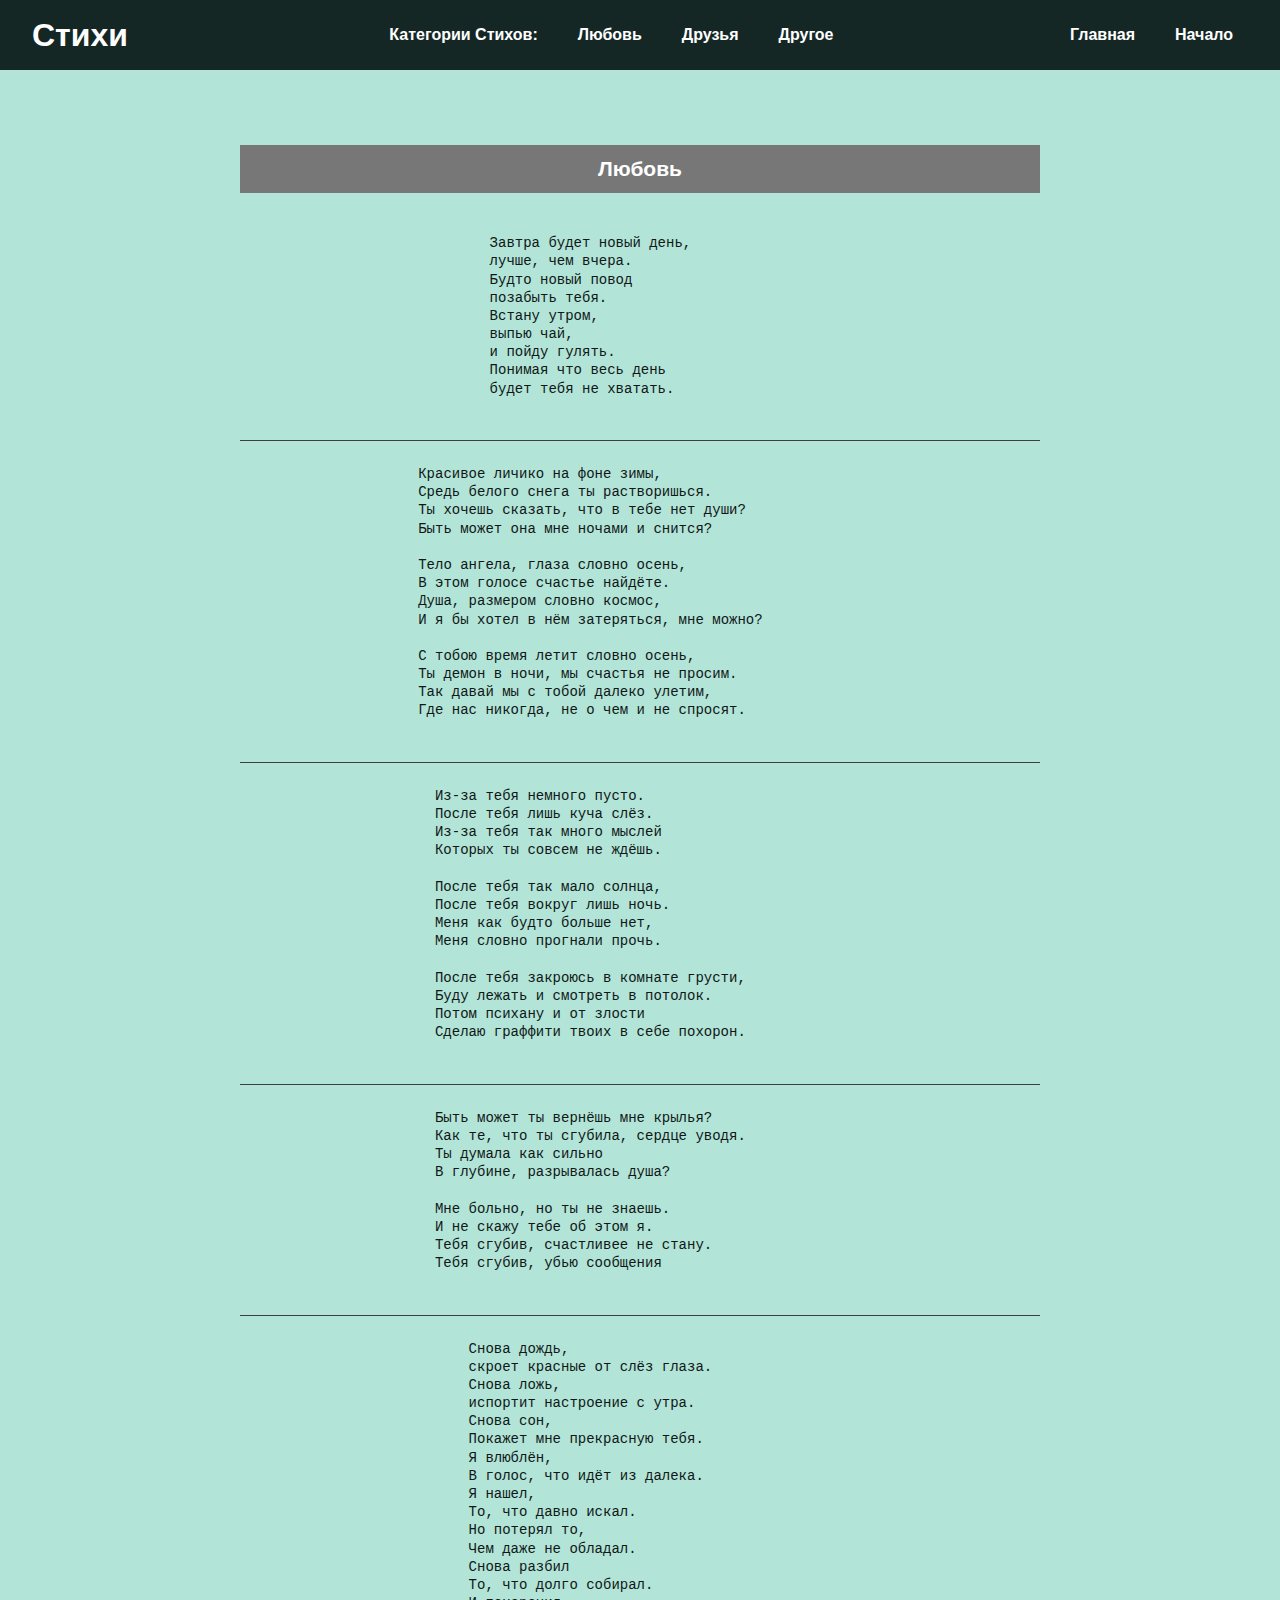
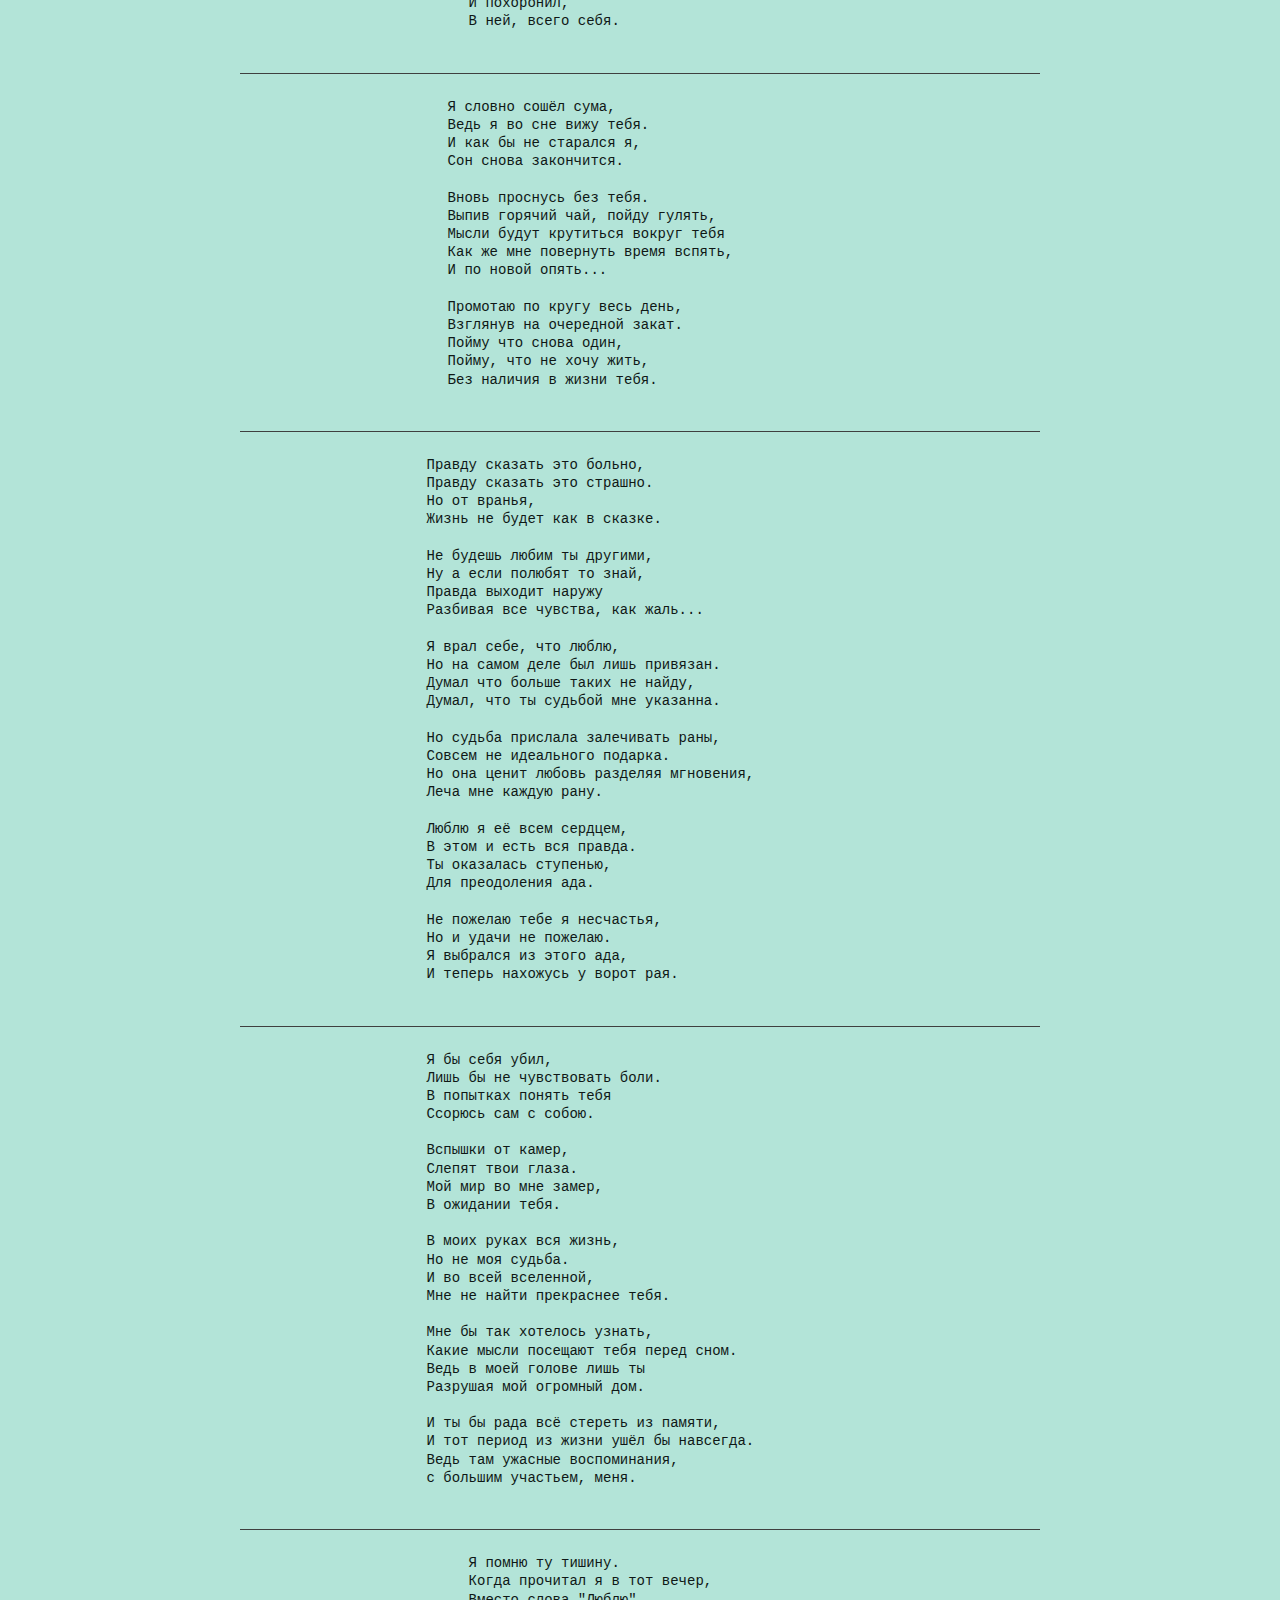
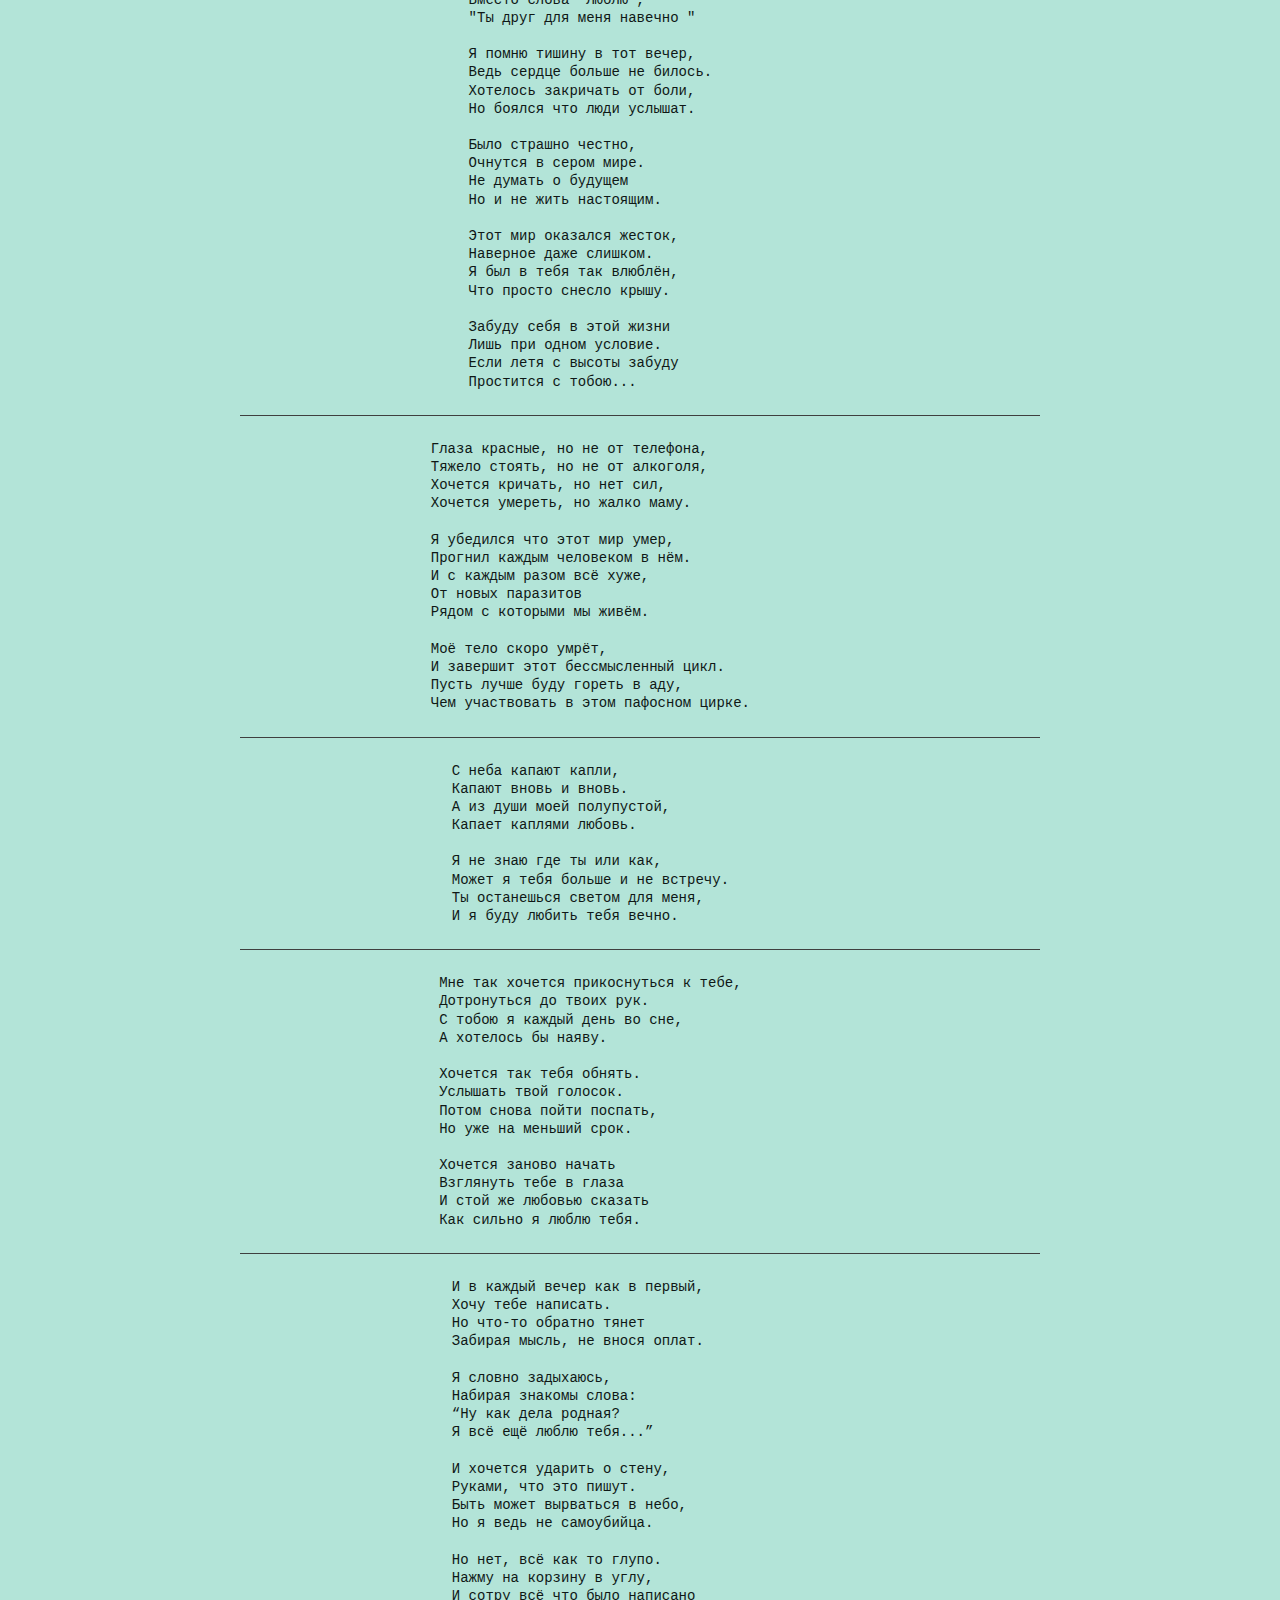
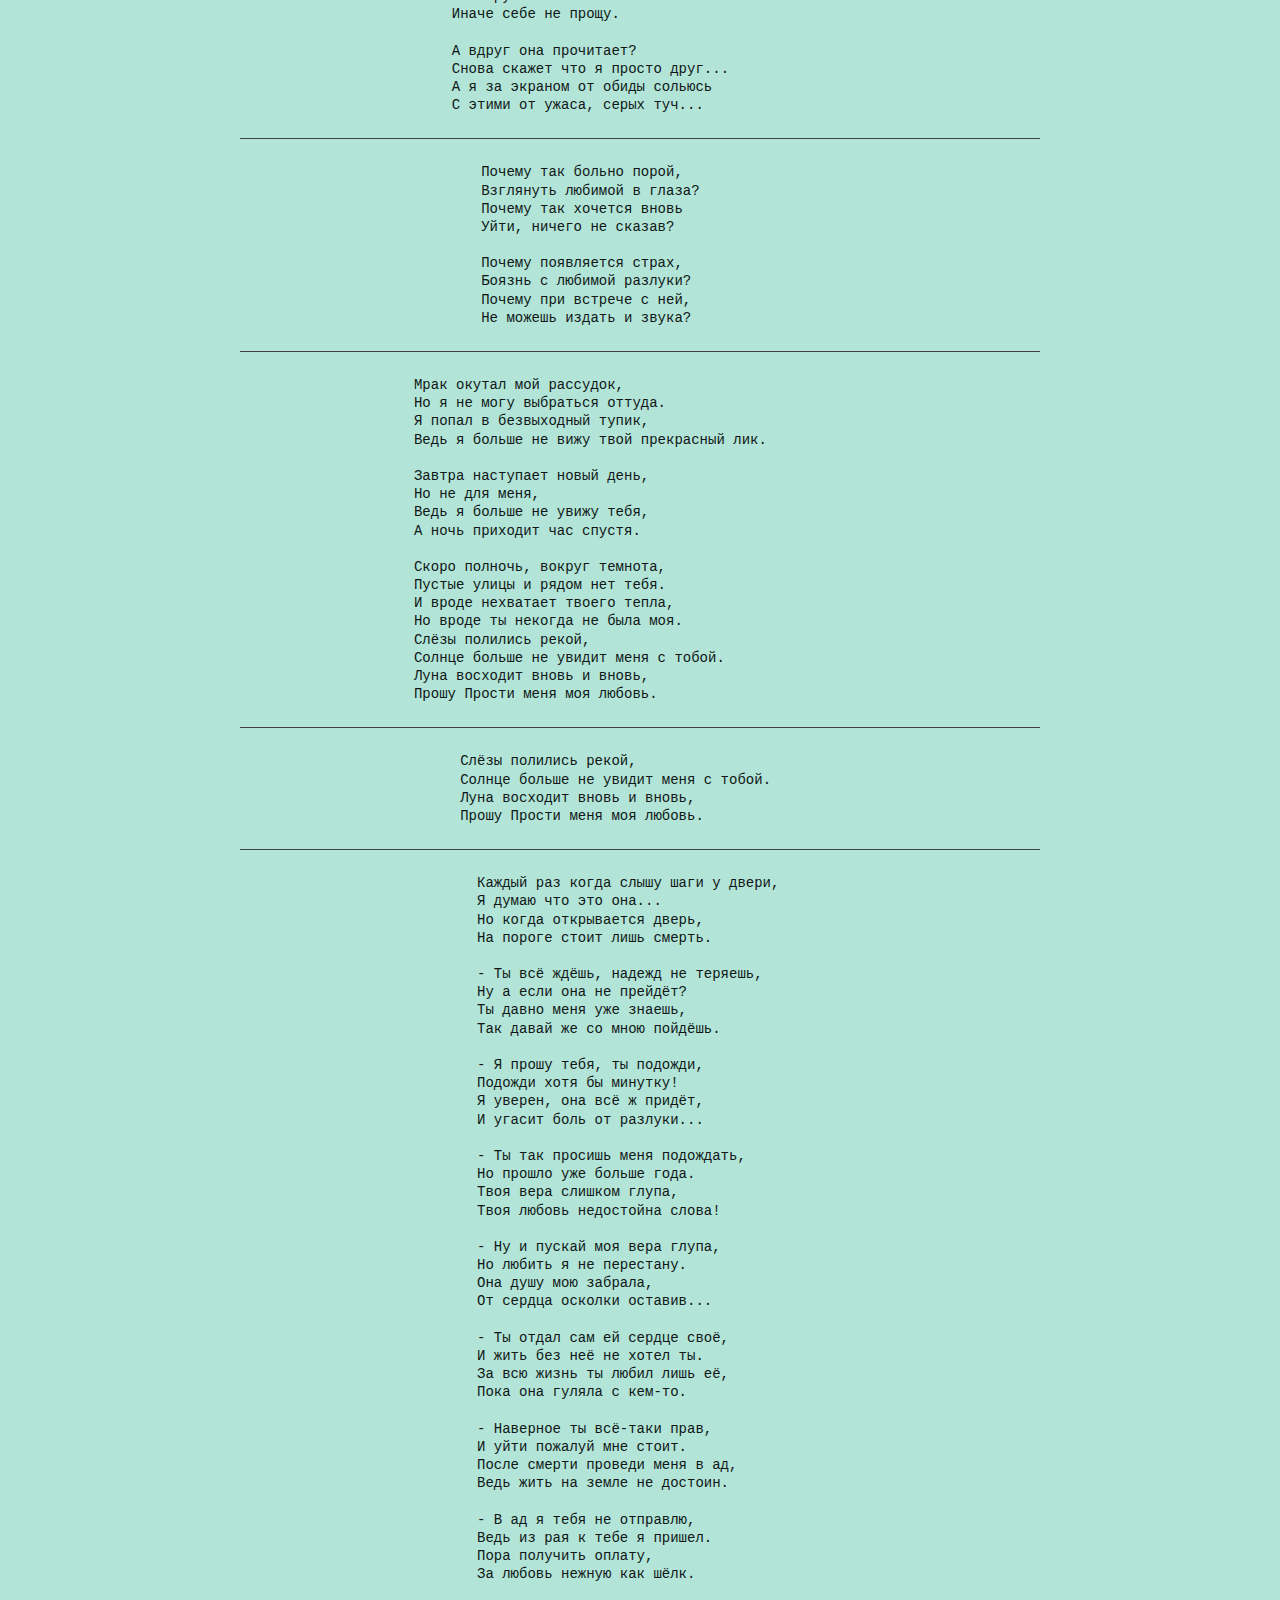
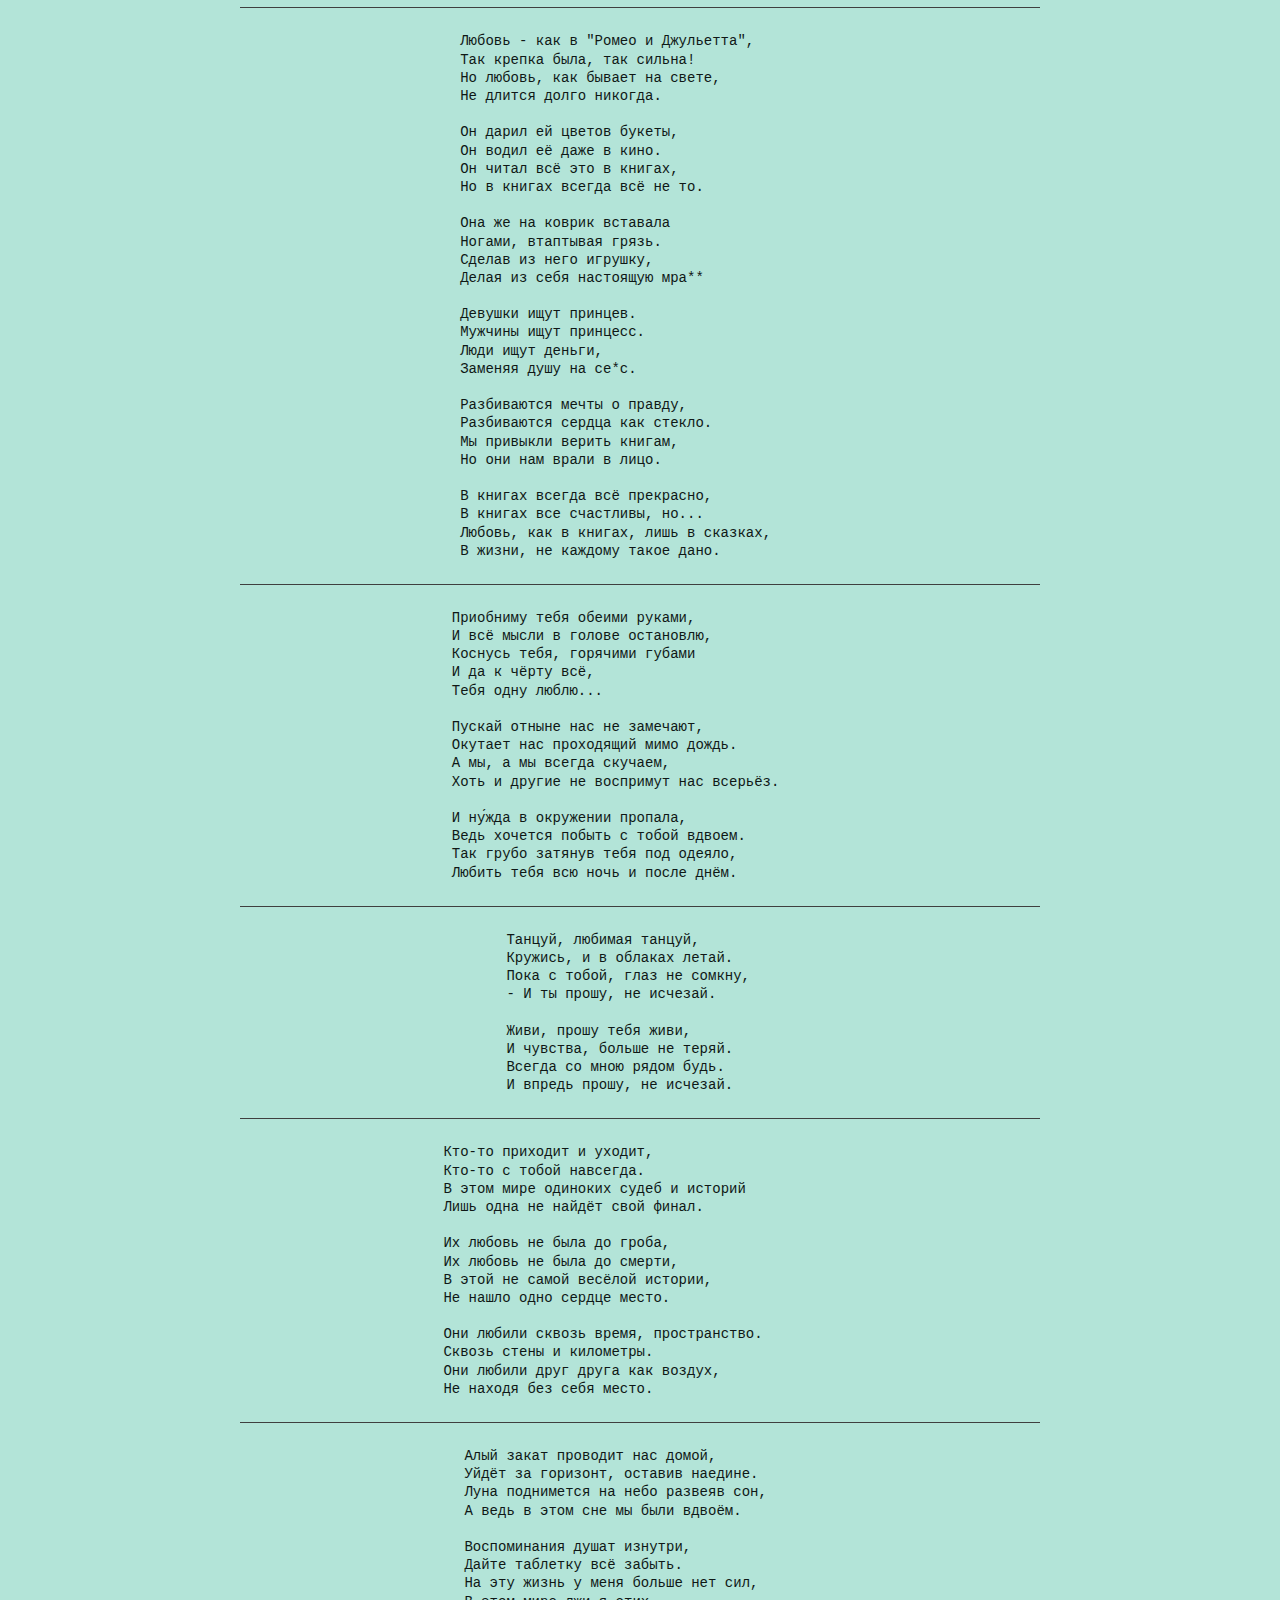
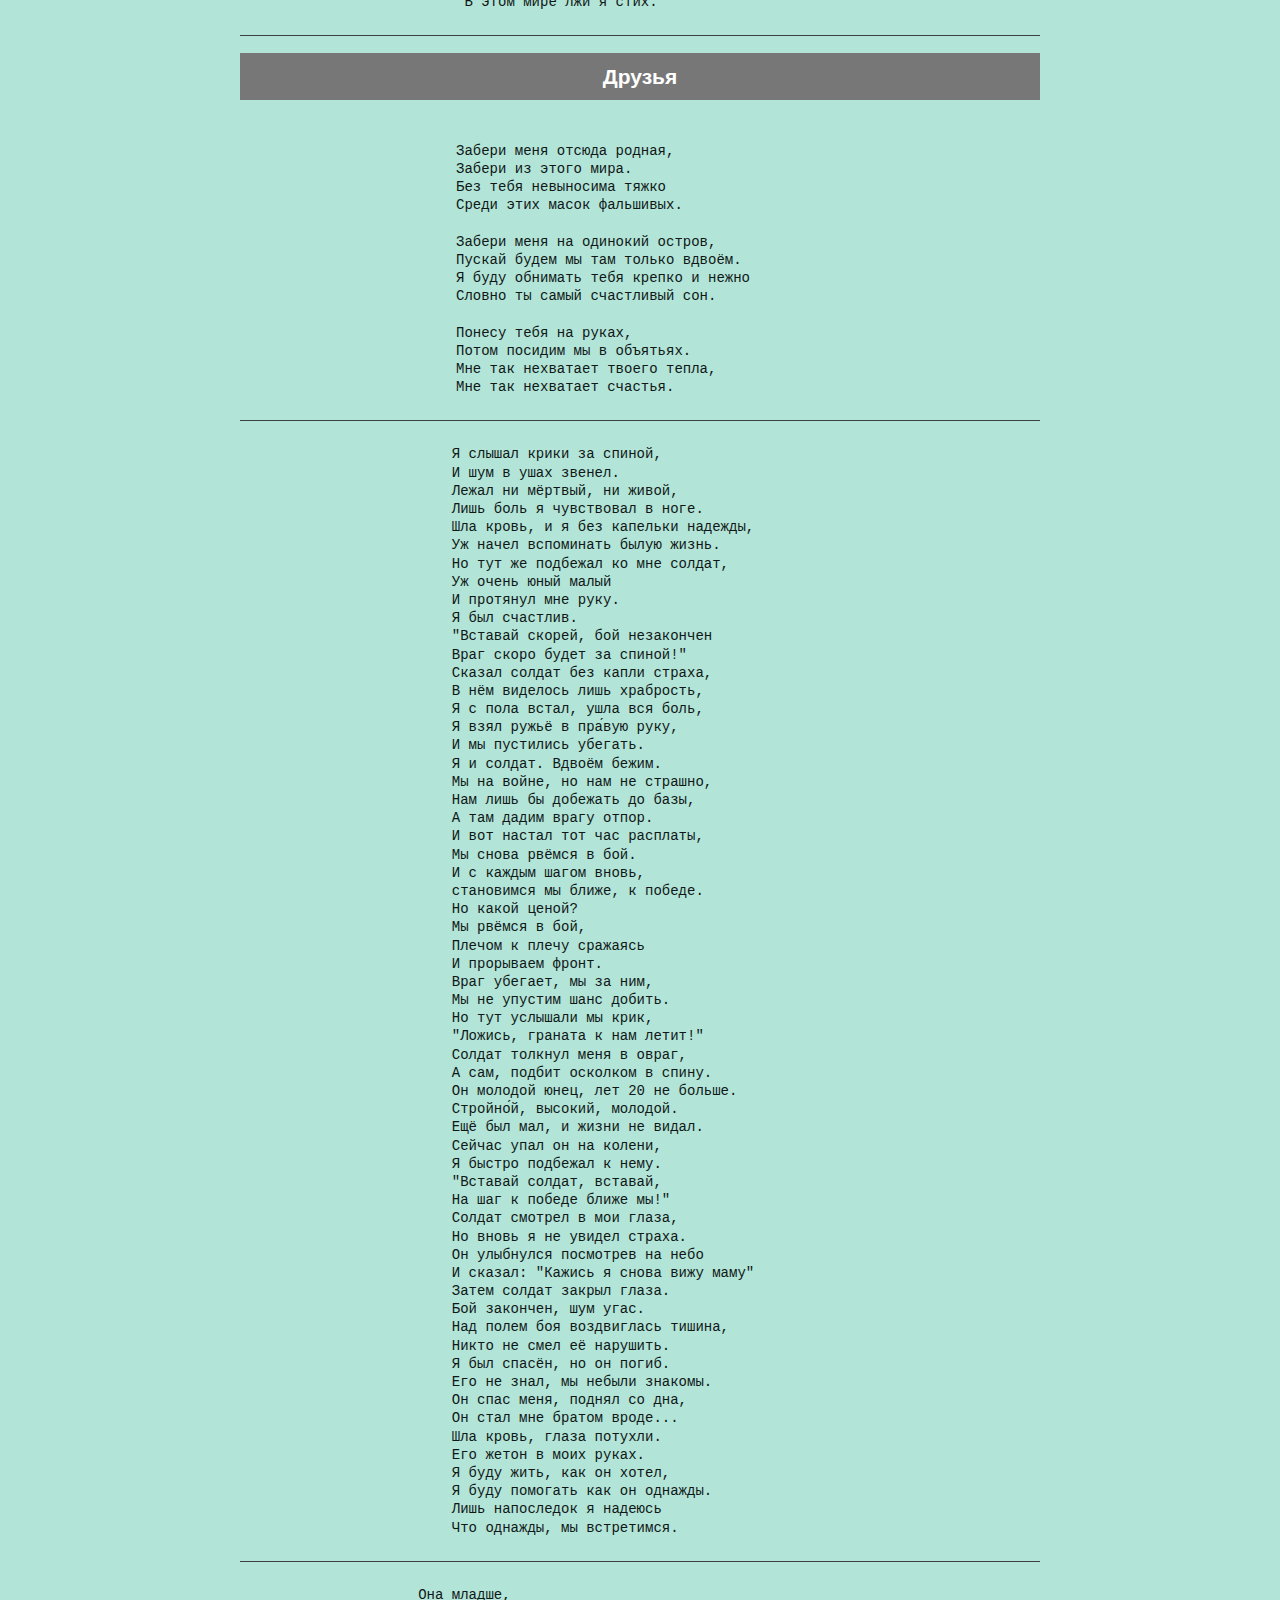
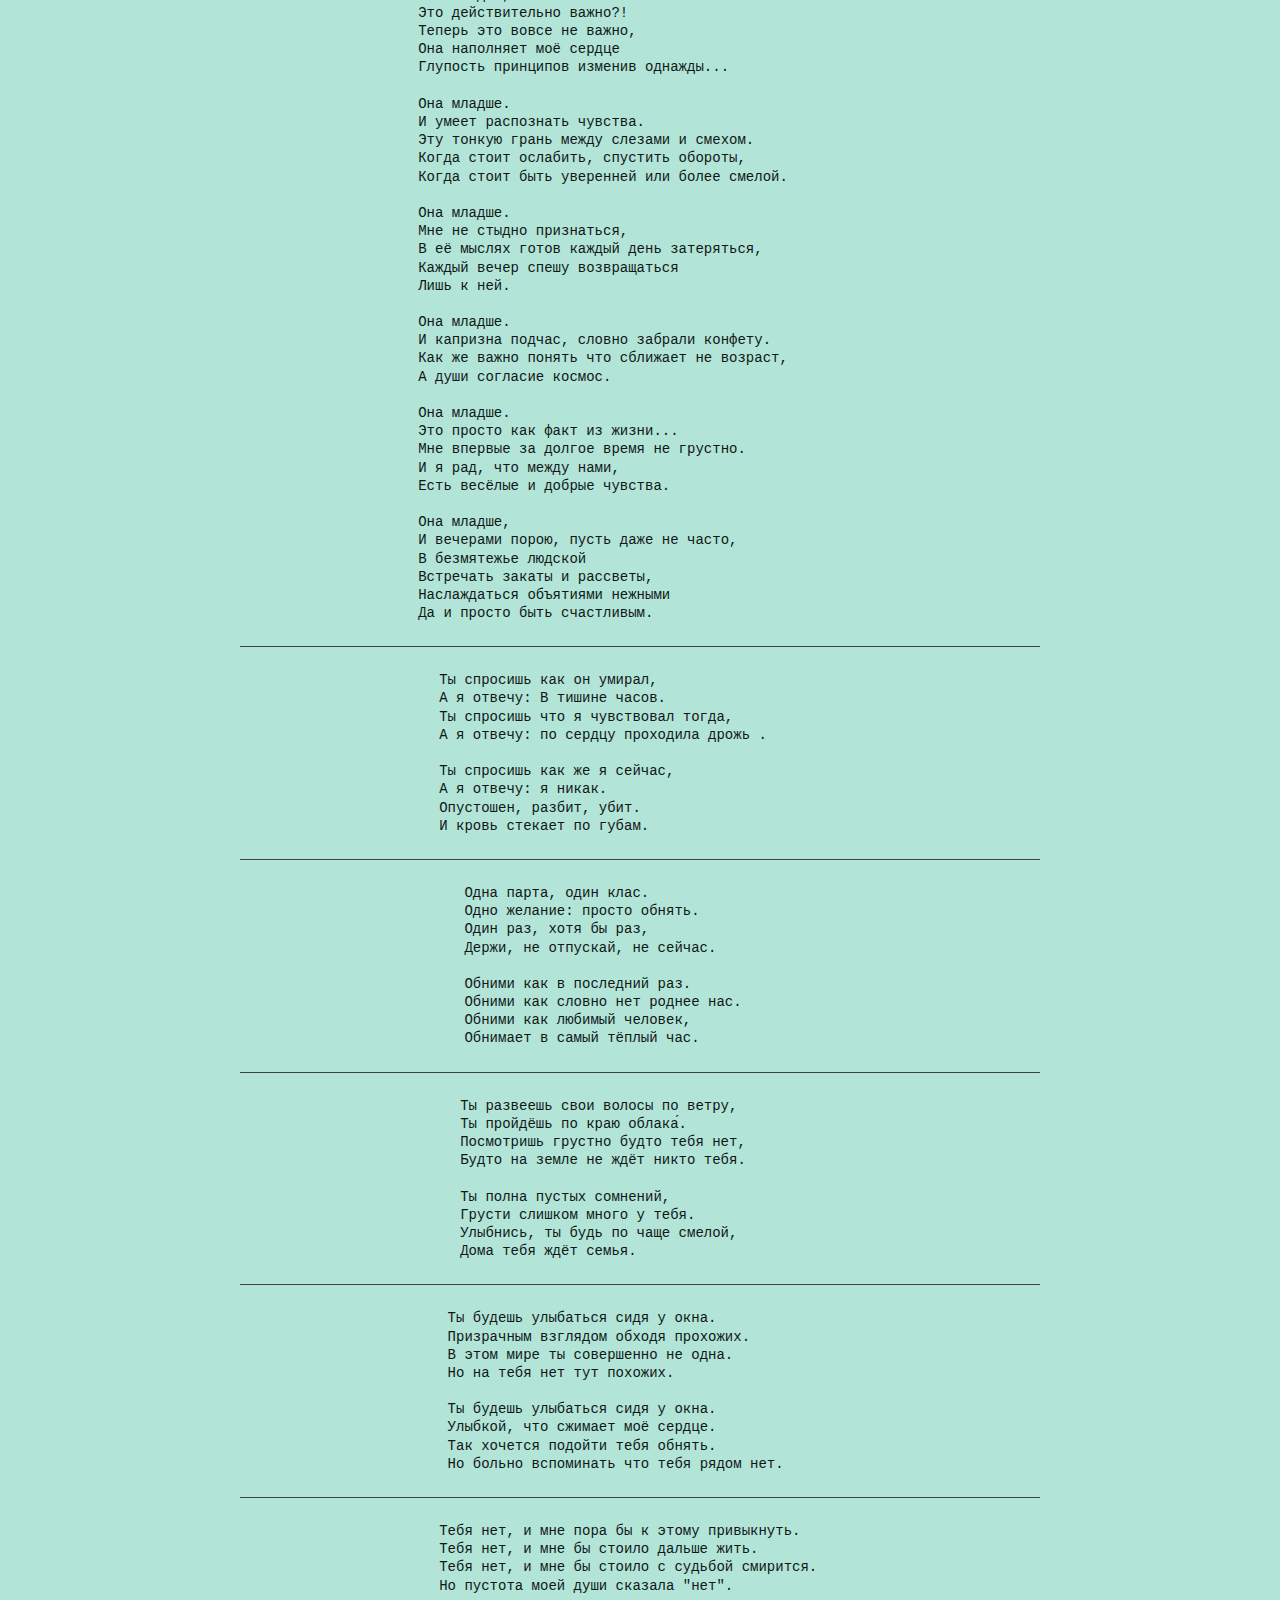
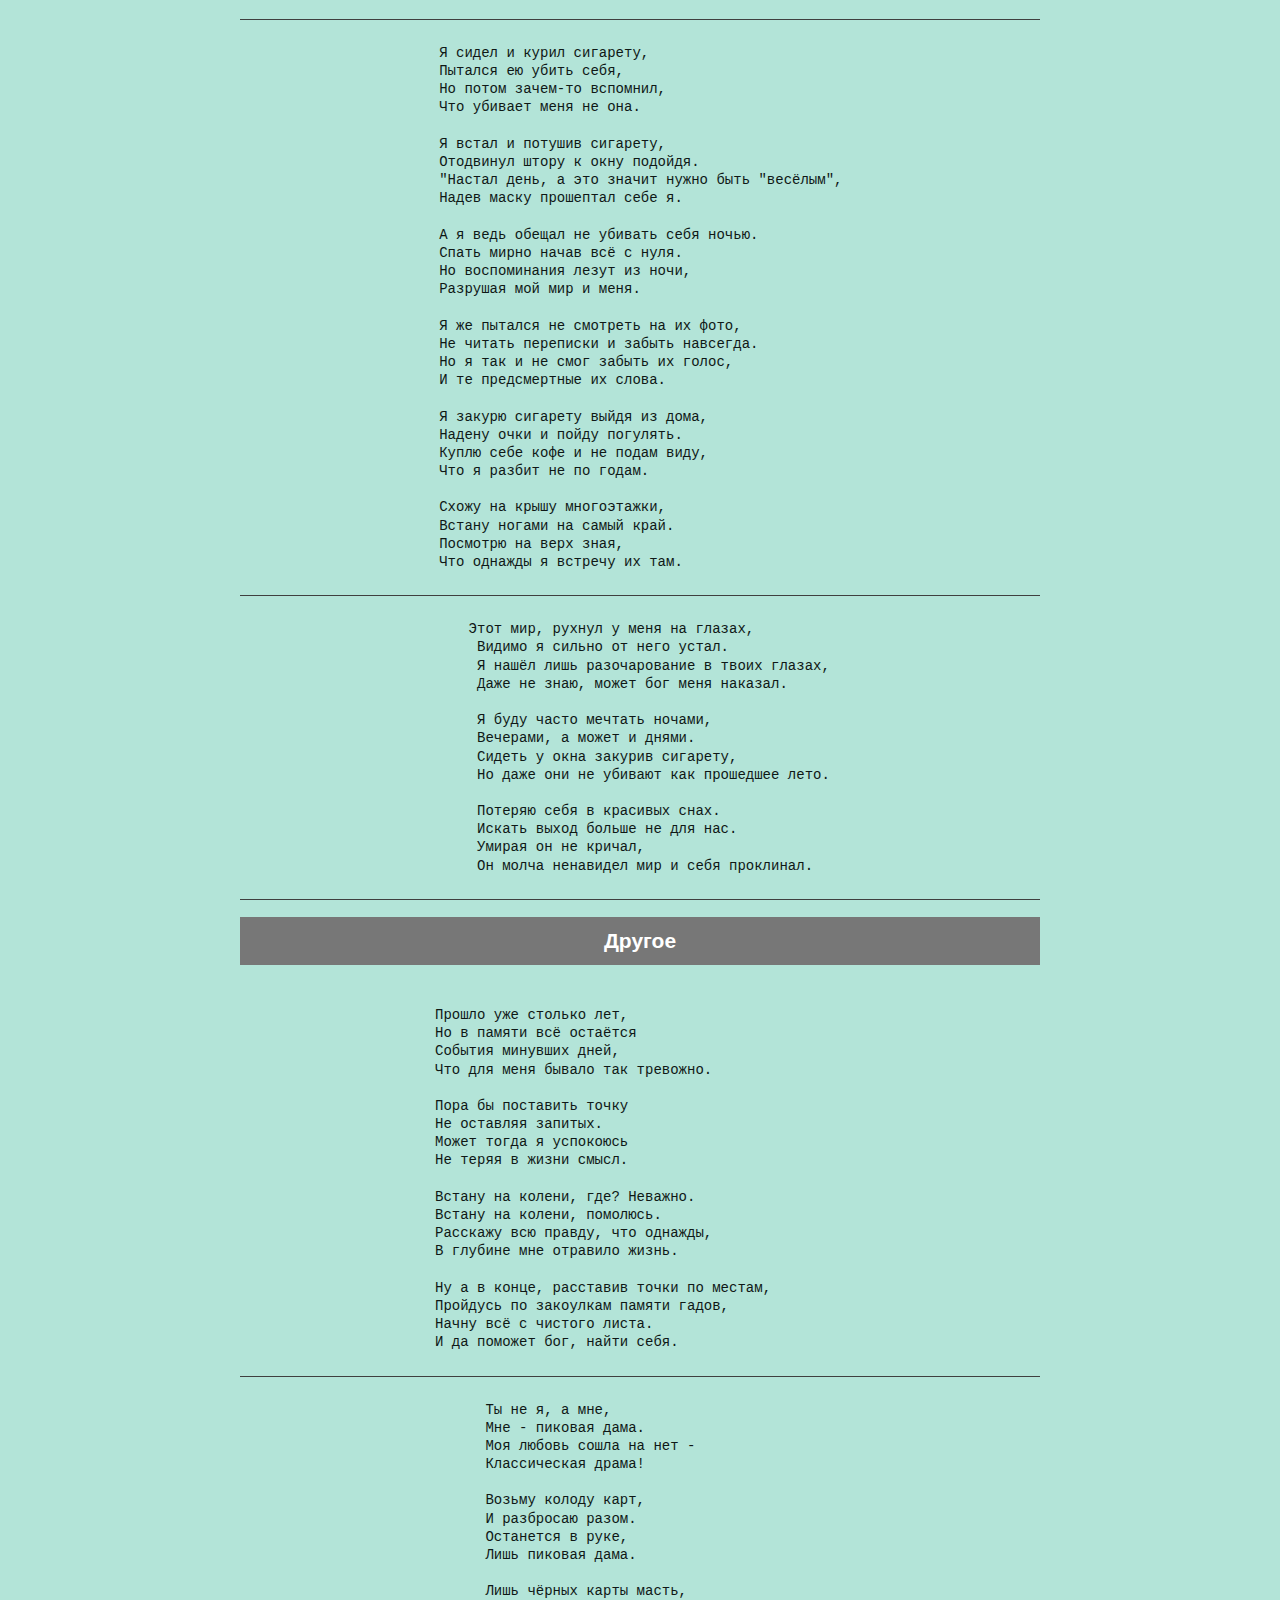
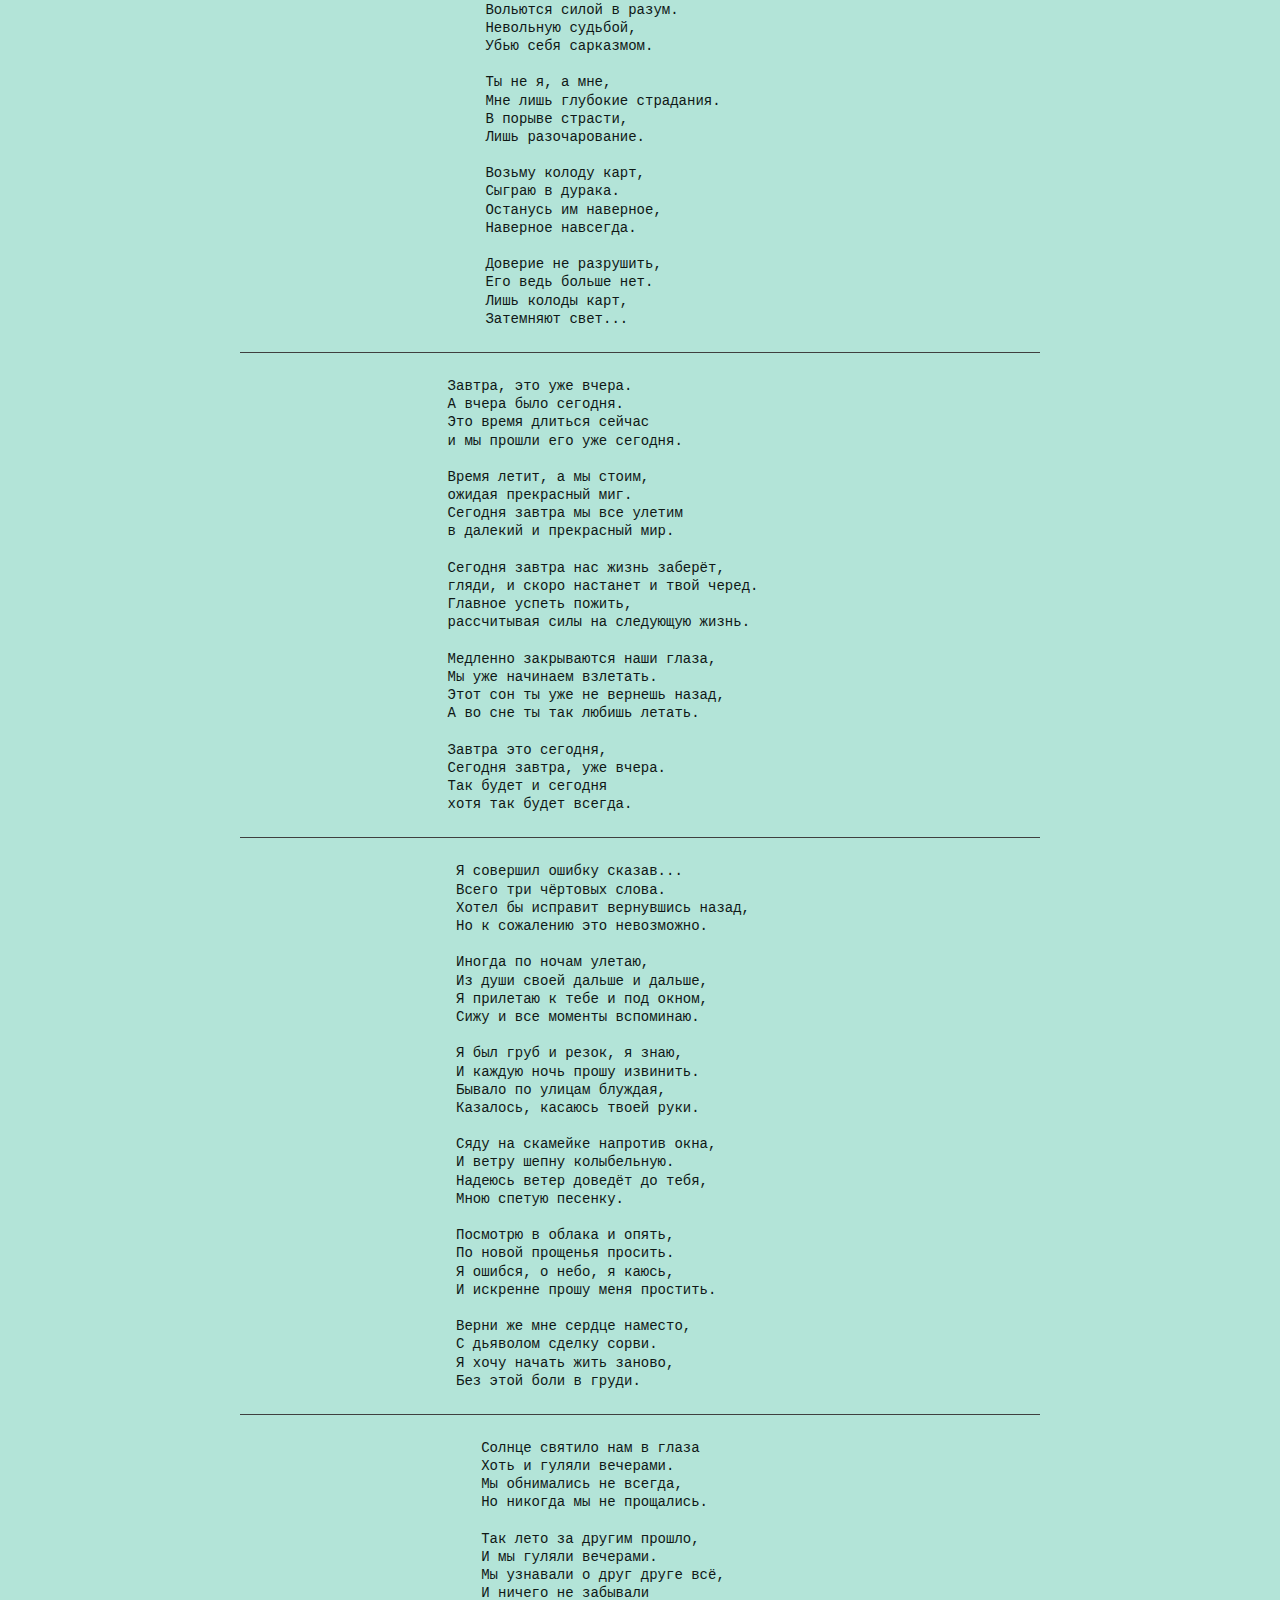
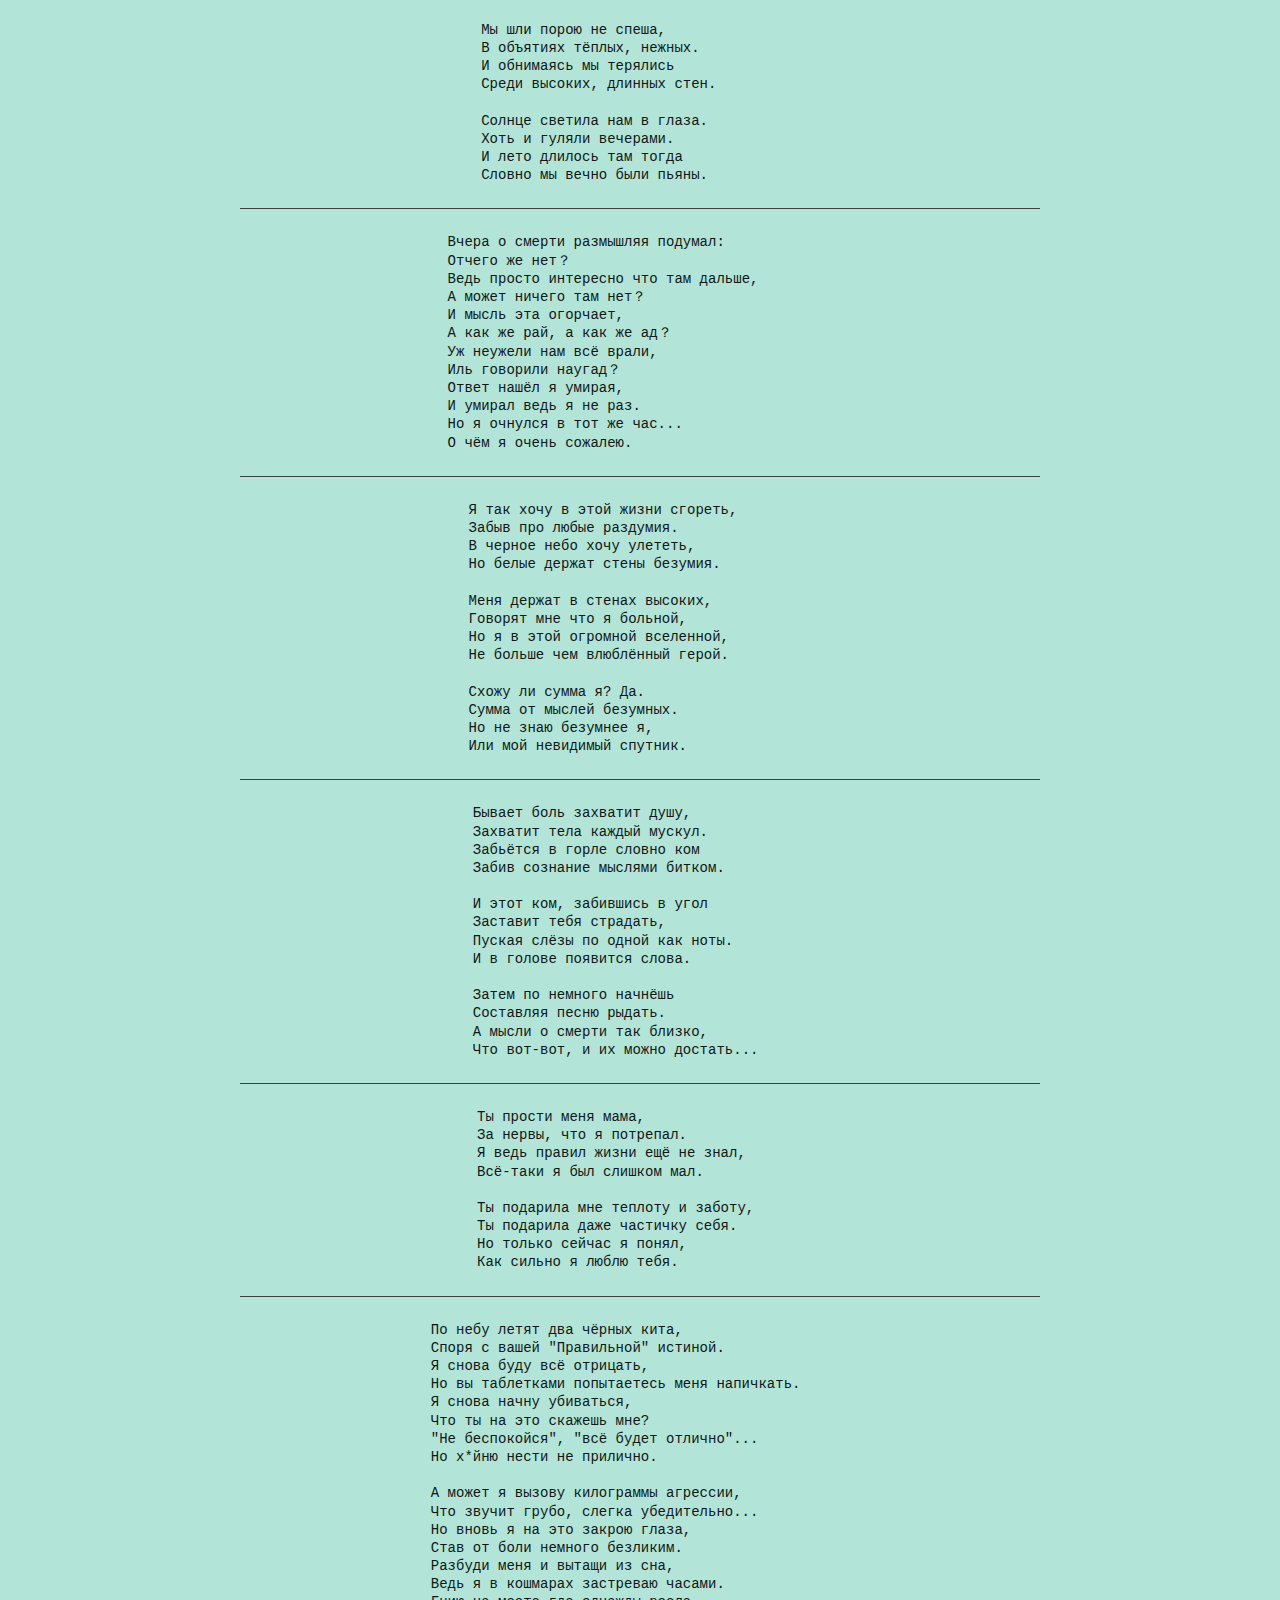
==== poezii.html @ b0681fd9 "Add files via upload" ====
<!DOCTYPE html>
<html lang="ru">
<head>
    <meta charset="UTF-8">
    <meta name="viewport" content="width=device-width, initial-scale=1.0">
    <title>Стихи</title>
    <link rel="stylesheet" href="poezii.css">
</head>
<body>
    <header>
       <div class="header__content">
          <h1>Стихи</h1>
        <section class="categories">
         <ul>
         <a href="#categories">
            <li>Категории стихов:</li>
         </a>
         <a href="#love"> 
            <li>Любовь</li>
         </a>
         <a href="#friends">
            <li>Друзья</li>
         </a>
         <a href="#other">
            <li>Другое</li>
         </a>
         </ul>
      </section>
        <nav>
            <a href="index.html">Главная</a>
            <a href="#top">Начало</a>
        </nav>
       </div>
        
    </header>

    <section class="poems">
        <div class="category">
           <section id="love"></section>
            <h2>Любовь</h2>
            <div class="category__item">
               <pre>
            Завтра будет новый день,
            лучше, чем вчера.
            Будто новый повод
            позабыть тебя.
            Встану утром,
            выпью чай,
            и пойду гулять.
            Понимая что весь день
            будет тебя не хватать.
               </pre>
            </div>
            <div class="category__item">
            <pre>
            Красивое личико на фоне зимы,
            Средь белого снега ты растворишься.
            Ты хочешь сказать, что в тебе нет души?
            Быть может она мне ночами и снится?
               
            Тело ангела, глаза словно осень,
            В этом голосе счастье найдёте.
            Душа, размером словно космос,
            И я бы хотел в нём затеряться, мне можно?
               
            С тобою время летит словно осень,
            Ты демон в ночи, мы счастья не просим.
            Так давай мы с тобой далеко улетим,
            Где нас никогда, не о чем и не спросят.
            </pre>
            </div>
            <div class="category__item">
            <pre>
            Из-за тебя немного пусто.
            После тебя лишь куча слёз.
            Из-за тебя так много мыслей
            Которых ты совсем не ждёшь.
               
            После тебя так мало солнца,
            После тебя вокруг лишь ночь.
            Меня как будто больше нет,
            Меня словно прогнали прочь.
               
            После тебя закроюсь в комнате грусти,
            Буду лежать и смотреть в потолок.
            Потом психану и от злости
            Сделаю граффити твоих в себе похорон.
            </pre>
            </div>
            <div class="category__item">
            <pre>
            Быть может ты вернёшь мне крылья?
            Как те, что ты сгубила, сердце уводя.
            Ты думала как сильно
            В глубине, разрывалась душа?
               
            Мне больно, но ты не знаешь.
            И не скажу тебе об этом я.
            Тебя сгубив, счастливее не стану.
            Тебя сгубив, убью сообщения
            </pre>
            </div>
            <div class="category__item">
            <pre>
            Снова дождь,
            скроет красные от слёз глаза.
            Снова ложь,
            испортит настроение с утра.
            Снова сон,
            Покажет мне прекрасную тебя.
            Я влюблён,
            В голос, что идёт из далека.
            Я нашел,
            То, что давно искал.
            Но потерял то,
            Чем даже не обладал.
            Снова разбил
            То, что долго собирал.
            И похоронил,
            В ней, всего себя.
            </pre>
            </div>
            <div class="category__item">
            <pre>
            Я словно сошёл сума,
            Ведь я во сне вижу тебя.
            И как бы не старался я,
            Сон снова закончится.

            Вновь проснусь без тебя.
            Выпив горячий чай, пойду гулять,
            Мысли будут крутиться вокруг тебя
            Как же мне повернуть время вспять,
            И по новой опять...

            Промотаю по кругу весь день,
            Взглянув на очередной закат.
            Пойму что снова один,
            Пойму, что не хочу жить,
            Без наличия в жизни тебя.
            </pre>
            </div>
            <div class="category__item">
            <pre>
            Правду сказать это больно,
            Правду сказать это страшно.
            Но от вранья,
            Жизнь не будет как в сказке.

            Не будешь любим ты другими,
            Ну а если полюбят то знай,
            Правда выходит наружу
            Разбивая все чувства, как жаль...

            Я врал себе, что люблю,
            Но на самом деле был лишь привязан.
            Думал что больше таких не найду,
            Думал, что ты судьбой мне указанна.

            Но судьба прислала залечивать раны,
            Совсем не идеального подарка.
            Но она ценит любовь разделяя мгновения,
            Леча мне каждую рану.

            Люблю я её всем сердцем,
            В этом и есть вся правда.
            Ты оказалась ступенью,
            Для преодоления ада.

            Не пожелаю тебе я несчастья,
            Но и удачи не пожелаю.
            Я выбрался из этого ада,
            И теперь нахожусь у ворот рая.
            </pre>
            </div>
            <div class="category__item">
            <pre>
            Я бы себя убил,
            Лишь бы не чувствовать боли.
            В попытках понять тебя
            Ссорюсь сам с собою.

            Вспышки от камер,
            Слепят твои глаза.
            Мой мир во мне замер,
            В ожидании тебя.

            В моих руках вся жизнь,
            Но не моя судьба.
            И во всей вселенной,
            Мне не найти прекраснее тебя.

            Мне бы так хотелось узнать,
            Какие мысли посещают тебя перед сном.
            Ведь в моей голове лишь ты
            Разрушая мой огромный дом.

            И ты бы рада всё стереть из памяти,
            И тот период из жизни ушёл бы навсегда.
            Ведь там ужасные воспоминания,
            с большим участьем, меня.
            </pre>
            </div>
            <div class="category__item">
            <pre>
            Я помню ту тишину.
            Когда прочитал я в тот вечер,
            Вместо слова "Люблю",
            "Ты друг для меня навечно "
               
            Я помню тишину в тот вечер,
            Ведь сердце больше не билось.
            Хотелось закричать от боли,
            Но боялся что люди услышат.
               
            Было страшно честно,
            Очнутся в сером мире.
            Не думать о будущем
            Но и не жить настоящим.
               
            Этот мир оказался жесток,
            Наверное даже слишком.
            Я был в тебя так влюблён,
            Что просто снесло крышу.
               
            Забуду себя в этой жизни
            Лишь при одном условие.
            Если летя с высоты забуду
            Простится с тобою...</pre>
            </div>
            <div class="category__item">
            <pre>
            Глаза красные, но не от телефона,
            Тяжело стоять, но не от алкоголя,
            Хочется кричать, но нет сил,
            Хочется умереть, но жалко маму.
               
            Я убедился что этот мир умер,
            Прогнил каждым человеком в нём.
            И с каждым разом всё хуже,
            От новых паразитов
            Рядом с которыми мы живём.
               
            Моё тело скоро умрёт,
            И завершит этот бессмысленный цикл.
            Пусть лучше буду гореть в аду,
            Чем участвовать в этом пафосном цирке.</pre>
            </div>
            <div class="category__item">
               <pre>
            С неба капают капли,
            Капают вновь и вновь.
            А из души моей полупустой,
            Капает каплями любовь.
                  
            Я не знаю где ты или как,
            Может я тебя больше и не встречу.
            Ты останешься светом для меня,
            И я буду любить тебя вечно.</pre>
            </div>
            <div class="category__item">
               <pre>
            Мне так хочется прикоснуться к тебе,
            Дотронуться до твоих рук.
            С тобою я каждый день во сне,
            А хотелось бы наяву.
                  
            Хочется так тебя обнять.
            Услышать твой голосок.
            Потом снова пойти поспать,
            Но уже на меньший срок.
                  
            Хочется заново начать
            Взглянуть тебе в глаза
            И стой же любовью сказать
            Как сильно я люблю тебя.</pre>
            </div>
            <div class="category__item">
               <pre>
            И в каждый вечер как в первый,
            Хочу тебе написать.
            Но что-то обратно тянет
            Забирая мысль, не внося оплат.
               
            Я словно задыхаюсь,
            Набирая знакомы слова:
            “Ну как дела родная?
            Я всё ещё люблю тебя...”
                  
            И хочется ударить о стену,
            Руками, что это пишут.
            Быть может вырваться в небо,
            Но я ведь не самоубийца.

            Но нет, всё как то глупо.
            Нажму на корзину в углу,
            И сотру всё что было написано
            Иначе себе не прощу.
                  
            А вдруг она прочитает?
            Снова скажет что я просто друг...
            А я за экраном от обиды сольюсь
            С этими от ужаса, серых туч...</pre>
            </div>
            <div class="category__item">
               <pre>
            Почему так больно порой,
            Взглянуть любимой в глаза?
            Почему так хочется вновь
            Уйти, ничего не сказав?
                  
            Почему появляется страх,
            Боязнь с любимой разлуки?
            Почему при встрече с ней,
            Не можешь издать и звука?</pre>
            </div>
               <div class="category__item">
               <pre>
            Мрак окутал мой рассудок,
            Но я не могу выбраться оттуда.
            Я попал в безвыходный тупик,
            Ведь я больше не вижу твой прекрасный лик.
                  
            Завтра наступает новый день,
            Но не для меня,
            Ведь я больше не увижу тебя,
            А ночь приходит час спустя.
                  
            Скоро полночь, вокруг темнота,
            Пустые улицы и рядом нет тебя.
            И вроде нехватает твоего тепла,
            Но вроде ты некогда не была моя.
            Слёзы полились рекой,
            Солнце больше не увидит меня с тобой.
            Луна восходит вновь и вновь,
            Прошу Прости меня моя любовь.</pre>
            </div>
            <div class="category__item">
               <pre>
                  Слёзы полились рекой,
                  Солнце больше не увидит меня с тобой.
                  Луна восходит вновь и вновь,
                  Прошу Прости меня моя любовь.</pre>
            </div>
            <div class="category__item">
                  <pre>
                     Каждый раз когда слышу шаги у двери,
                     Я думаю что это она...
                     Но когда открывается дверь,
                     На пороге стоит лишь смерть.
                     
                     - Ты всё ждёшь, надежд не теряешь,
                     Ну а если она не прейдёт?
                     Ты давно меня уже знаешь,
                     Так давай же со мною пойдёшь.
                     
                     - Я прошу тебя, ты подожди,
                     Подожди хотя бы минутку!
                     Я уверен, она всё ж придёт,
                     И угасит боль от разлуки...
                     
                     - Ты так просишь меня подождать,
                     Но прошло уже больше года.
                     Твоя вера слишком глупа,
                     Твоя любовь недостойна слова!
                     
                     - Ну и пускай моя вера глупа,
                     Но любить я не перестану.
                     Она душу мою забрала,
                     От сердца осколки оставив...
                     
                     - Ты отдал сам ей сердце своё,
                     И жить без неё не хотел ты.
                     За всю жизнь ты любил лишь её,
                     Пока она гуляла с кем-то.
                     
                     - Наверное ты всё-таки прав,
                     И уйти пожалуй мне стоит.
                     После смерти проведи меня в ад,
                     Ведь жить на земле не достоин.
                     
                     - В ад я тебя не отправлю,
                     Ведь из рая к тебе я пришел.
                     Пора получить оплату,
                     За любовь нежную как шёлк.</pre>
            </div>
            <div class="category__item">
               <pre>
                  Любовь - как в "Ромео и Джульетта",
                  Так крепка была, так сильна!
                  Но любовь, как бывает на свете,
                  Не длится долго никогда.
                  
                  Он дарил ей цветов букеты,
                  Он водил её даже в кино.
                  Он читал всё это в книгах,
                  Но в книгах всегда всё не то.
                  
                  Она же на коврик вставала
                  Ногами, втаптывая грязь.
                  Сделав из него игрушку,
                  Делая из себя настоящую мра**
                  
                  Девушки ищут принцев.
                  Мужчины ищут принцесс.
                  Люди ищут деньги,
                  Заменяя душу на се*с.
                  
                  Разбиваются мечты о правду,
                  Разбиваются сердца как стекло.
                  Мы привыкли верить книгам,
                  Но они нам врали в лицо.
                  
                  В книгах всегда всё прекрасно,
                  В книгах все счастливы, но...
                  Любовь, как в книгах, лишь в сказках,
                  В жизни, не каждому такое дано.</pre>
            </div>
            <div class="category__item">
               <pre>
                  Приобниму тебя обеими руками,
                  И всё мысли в голове остановлю,
                  Коснусь тебя, горячими губами
                  И да к чёрту всё,
                  Тебя одну люблю...
                  
                  Пускай отныне нас не замечают,
                  Окутает нас проходящий мимо дождь.
                  А мы, а мы всегда скучаем,
                  Хоть и другие не воспримут нас всерьёз.
                  
                  И ну́жда в окружении пропала,
                  Ведь хочется побыть с тобой вдвоем.
                  Так грубо затянув тебя под одеяло,
                  Любить тебя всю ночь и после днём.</pre>
            </div>
            <div class="category__item">
                  <pre>
                     Танцуй, любимая танцуй,
                     Кружись, и в облаках летай.
                     Пока с тобой, глаз не сомкну,
                     - И ты прошу, не исчезай.
                     
                     Живи, прошу тебя живи,
                     И чувства, больше не теряй.
                     Всегда со мною рядом будь.
                     И впредь прошу, не исчезай.</pre>
            </div>
            <div class="category__item">
            <pre>
               Кто-то приходит и уходит,
               Кто-то с тобой навсегда.
               В этом мире одиноких судеб и историй
               Лишь одна не найдёт свой финал.
               
               Их любовь не была до гроба,
               Их любовь не была до смерти,
               В этой не самой весёлой истории,
               Не нашло одно сердце место.
               
               Они любили сквозь время, пространство.
               Сквозь стены и километры.
               Они любили друг друга как воздух,
               Не находя без себя место.</pre>
            </div>
            <div class="category__item">
               <pre>
                  Алый закат проводит нас домой,
                  Уйдёт за горизонт, оставив наедине.
                  Луна поднимется на небо развеяв сон,
                  А ведь в этом сне мы были вдвоём.
                  
                  Воспоминания душат изнутри,
                  Дайте таблетку всё забыть.
                  На эту жизнь у меня больше нет сил,
                  В этом мире лжи я стих.</pre>
            </div>

        </div>

        <div class="category">
           <section id="friends"></section>
            <h2>Друзья</h2>
            <div class="category__item">
            <pre>
               Забери меня отсюда родная,
               Забери из этого мира.
               Без тебя невыносима тяжко
               Среди этих масок фальшивых.
               
               Забери меня на одинокий остров,
               Пускай будем мы там только вдвоём.
               Я буду обнимать тебя крепко и нежно
               Словно ты самый счастливый сон.
               
               Понесу тебя на руках,
               Потом посидим мы в объятьях.
               Мне так нехватает твоего тепла,
               Мне так нехватает счастья.</pre>
            </div>
            <div class="category__item">
            <pre>
               Я слышал крики за спиной,
               И шум в ушах звенел.
               Лежал ни мёртвый, ни живой,
               Лишь боль я чувствовал в ноге.
               Шла кровь, и я без капельки надежды,
               Уж начел вспоминать былую жизнь.
               Но тут же подбежал ко мне солдат,
               Уж очень юный малый
               И протянул мне руку.
               Я был счастлив.
               "Вставай скорей, бой незакончен
               Враг скоро будет за спиной!"
               Сказал солдат без капли страха,
               В нём виделось лишь храбрость,
               Я с пола встал, ушла вся боль,
               Я взял ружьё в пра́вую руку,
               И мы пустились убегать.
               Я и солдат. Вдвоём бежим.
               Мы на войне, но нам не страшно,
               Нам лишь бы добежать до базы,
               А там дадим врагу отпор.
               И вот настал тот час расплаты,
               Мы снова рвёмся в бой.
               И с каждым шагом вновь,
               становимся мы ближе, к победе.
               Но какой ценой?
               Мы рвёмся в бой,
               Плечом к плечу сражаясь
               И прорываем фронт.
               Враг убегает, мы за ним,
               Мы не упустим шанс добить.
               Но тут услышали мы крик,
               "Ложись, граната к нам летит!"
               Солдат толкнул меня в овраг,
               А сам, подбит осколком в спину.
               Он молодой юнец, лет 20 не больше.
               Стройно́й, высокий, молодой.
               Ещё был мал, и жизни не видал.
               Сейчас упал он на колени,
               Я быстро подбежал к нему.
               "Вставай солдат, вставай,
               На шаг к победе ближе мы!"
               Солдат смотрел в мои глаза,
               Но вновь я не увидел страха.
               Он улыбнулся посмотрев на небо
               И сказал: "Кажись я снова вижу маму"
               Затем солдат закрыл глаза.
               Бой закончен, шум угас.
               Над полем боя воздвиглась тишина,
               Никто не смел её нарушить.
               Я был спасён, но он погиб.
               Его не знал, мы небыли знакомы.
               Он спас меня, поднял со дна,
               Он стал мне братом вроде...
               Шла кровь, глаза потухли.
               Его жетон в моих руках.
               Я буду жить, как он хотел,
               Я буду помогать как он однажды.
               Лишь напоследок я надеюсь
               Что однажды, мы встретимся.</pre>
            </div>
            <div class="category__item">
            <pre>
               Она младше,
               Это действительно важно?!
               Теперь это вовсе не важно,
               Она наполняет моё сердце
               Глупость принципов изменив однажды...
               
               Она младше.
               И умеет распознать чувства.
               Эту тонкую грань между слезами и смехом.
               Когда стоит ослабить, спустить обороты,
               Когда стоит быть уверенней или более смелой.
               
               Она младше.
               Мне не стыдно признаться,
               В её мыслях готов каждый день затеряться,
               Каждый вечер спешу возвращаться
               Лишь к ней.
               
               Она младше.
               И капризна подчас, словно забрали конфету.
               Как же важно понять что сближает не возраст,
               А души согласие космос.
               
               Она младше.
               Это просто как факт из жизни...
               Мне впервые за долгое время не грустно.
               И я рад, что между нами,
               Есть весёлые и добрые чувства.
               
               Она младше,
               И вечерами порою, пусть даже не часто,
               В безмятежье людской
               Встречать закаты и рассветы,
               Наслаждаться объятиями нежными
               Да и просто быть счастливым.</pre>
            </div>
            <div class="category__item">
            <pre>
               Ты спросишь как он умирал,
               А я отвечу: В тишине часов.
               Ты спросишь что я чувствовал тогда,
               А я отвечу: по сердцу проходила дрожь .
               
               Ты спросишь как же я сейчас,
               А я отвечу: я никак.
               Опустошен, разбит, убит.
               И кровь стекает по губам.</pre>
            </div>
            <div class="category__item">
            <pre>
               Одна парта, один клас.
               Одно желание: просто обнять.
               Один раз, хотя бы раз,
               Держи, не отпускай, не сейчас.
               
               Обними как в последний раз.
               Обними как словно нет роднее нас.
               Обними как любимый человек,
               Обнимает в самый тёплый час.</pre>
            </div>
            <div class="category__item">
            <pre>
               Ты развеешь свои волосы по ветру,
               Ты пройдёшь по краю облака́.
               Посмотришь грустно будто тебя нет,
               Будто на земле не ждёт никто тебя.
               
               Ты полна пустых сомнений,
               Грусти слишком много у тебя.
               Улыбнись, ты будь по чаще смелой,
               Дома тебя ждёт семья.</pre>
            </div>
            <div class="category__item">
               <pre>
                  Ты будешь улыбаться сидя у окна.
                  Призрачным взглядом обходя прохожих.
                  В этом мире ты совершенно не одна.
                  Но на тебя нет тут похожих.
                  
                  Ты будешь улыбаться сидя у окна.
                  Улыбкой, что сжимает моё сердце.
                  Так хочется подойти тебя обнять.
                  Но больно вспоминать что тебя рядом нет.</pre>
            </div>
            <div class="category__item">
                  <pre>
                     Тебя нет, и мне пора бы к этому привыкнуть.
                     Тебя нет, и мне бы стоило дальше жить.
                     Тебя нет, и мне бы стоило с судьбой смирится.
                     Но пустота моей души сказала "нет".</pre>
            </div>
            <div class="category__item">
                     <pre>
                        Я сидел и курил сигарету,
                        Пытался ею убить себя,
                        Но потом зачем-то вспомнил,
                        Что убивает меня не она.
                        
                        Я встал и потушив сигарету,
                        Отодвинул штору к окну подойдя.
                        "Настал день, а это значит нужно быть "весёлым",
                        Надев маску прошептал себе я.
                        
                        А я ведь обещал не убивать себя ночью.
                        Спать мирно начав всё с нуля.
                        Но воспоминания лезут из ночи,
                        Разрушая мой мир и меня.
                        
                        Я же пытался не смотреть на их фото,
                        Не читать переписки и забыть навсегда.
                        Но я так и не смог забыть их голос,
                        И те предсмертные их слова.
                        
                        Я закурю сигарету выйдя из дома,
                        Надену очки и пойду погулять.
                        Куплю себе кофе и не подам виду,
                        Что я разбит не по годам.
                        
                        Схожу на крышу многоэтажки,
                        Встану ногами на самый край.
                        Посмотрю на верх зная,
                        Что однажды я встречу их там.</pre>
            </div>
            <div class="category__item">
         <pre>
                          Этот мир, рухнул у меня на глазах,
                           Видимо я сильно от него устал.
                           Я нашёл лишь разочарование в твоих глазах,
                           Даже не знаю, может бог меня наказал.
                           
                           Я буду часто мечтать ночами,
                           Вечерами, а может и днями.
                           Сидеть у окна закурив сигарету,
                           Но даже они не убивают как прошедшее лето.
                           
                           Потеряю себя в красивых снах.
                           Искать выход больше не для нас.
                           Умирая он не кричал,
                           Он молча ненавидел мир и себя проклинал.</pre>
            </div>
        </div>

        <div class="category">
           <section id="other"></section>
            <h2>Другое</h2>
            <div class="category__item">
            <pre>
               Прошло уже столько лет,
               Но в памяти всё остаётся
               События минувших дней,
               Что для меня бывало так тревожно.
               
               Пора бы поставить точку
               Не оставляя запитых.
               Может тогда я успокоюсь
               Не теряя в жизни смысл.
               
               Встану на колени, где? Неважно.
               Встану на колени, помолюсь.
               Расскажу всю правду, что однажды,
               В глубине мне отравило жизнь.
               
               Ну а в конце, расставив точки по местам,
               Пройдусь по закоулкам памяти гадов,
               Начну всё с чистого листа.
               И да поможет бог, найти себя.</pre>
            </div>
            <div class="category__item">
            <pre>
               Ты не я, а мне,
               Мне - пиковая дама.
               Моя любовь сошла на нет -
               Классическая драма!
               
               Возьму колоду карт,
               И разбросаю разом.
               Останется в руке,
               Лишь пиковая дама.
               
               Лишь чёрных карты масть,
               Вольются силой в разум.
               Невольную судьбой,
               Убью себя сарказмом.
               
               Ты не я, а мне,
               Мне лишь глубокие страдания.
               В порыве страсти,
               Лишь разочарование.
               
               Возьму колоду карт,
               Сыграю в дурака.
               Останусь им наверное,
               Наверное навсегда.
               
               Доверие не разрушить,
               Его ведь больше нет.
               Лишь колоды карт,
               Затемняют свет...</pre>
            </div>
            <div class="category__item">
            <pre>
               Завтра, это уже вчера.
               А вчера было сегодня.
               Это время длиться сейчас
               и мы прошли его уже сегодня.
               
               Время летит, а мы стоим,
               ожидая прекрасный миг.
               Сегодня завтра мы все улетим
               в далекий и прекрасный мир.
               
               Сегодня завтра нас жизнь заберёт,
               гляди, и скоро настанет и твой черед.
               Главное успеть пожить,
               рассчитывая силы на следующую жизнь.
               
               Медленно закрываются наши глаза,
               Мы уже начинаем взлетать.
               Этот сон ты уже не вернешь назад,
               А во сне ты так любишь летать.
               
               Завтра это сегодня,
               Сегодня завтра, уже вчера.
               Так будет и сегодня
               хотя так будет всегда.</pre>
            </div>
            <div class="category__item">
            <pre>
               Я совершил ошибку сказав...
               Всего три чёртовых слова.
               Хотел бы исправит вернувшись назад,
               Но к сожалению это невозможно.
               
               Иногда по ночам улетаю,
               Из души своей дальше и дальше,
               Я прилетаю к тебе и под окном,
               Сижу и все моменты вспоминаю.
               
               Я был груб и резок, я знаю,
               И каждую ночь прошу извинить.
               Бывало по улицам блуждая,
               Казалось, касаюсь твоей руки.
               
               Сяду на скамейке напротив окна,
               И ветру шепну колыбельную.
               Надеюсь ветер доведёт до тебя,
               Мною спетую песенку.
               
               Посмотрю в облака и опять,
               По новой прощенья просить.
               Я ошибся, о небо, я каюсь,
               И искренне прошу меня простить.
               
               Верни же мне сердце наместо,
               С дьяволом сделку сорви.
               Я хочу начать жить заново,
               Без этой боли в груди.</pre>
            </div>
            <div class="category__item">
            <pre>
               Солнце святило нам в глаза
               Хоть и гуляли вечерами.
               Мы обнимались не всегда,
               Но никогда мы не прощались.
               
               Так лето за другим прошло,
               И мы гуляли вечерами.
               Мы узнавали о друг друге всё,
               И ничего не забывали
               
               Мы шли порою не спеша,
               В объятиях тёплых, нежных.
               И обнимаясь мы терялись
               Среди высоких, длинных стен.
               
               Солнце светила нам в глаза.
               Хоть и гуляли вечерами.
               И лето длилось там тогда
               Словно мы вечно были пьяны.</pre>
            </div>
            <div class="category__item">
            <pre>
               Вчера о смерти размышляя подумал:
               Отчего же нет？
               Ведь просто интересно что там дальше,
               А может ничего там нет？
               И мысль эта огорчает,
               А как же рай, а как же ад？
               Уж неужели нам всё врали,
               Иль говорили наугад？
               Ответ нашёл я умирая,
               И умирал ведь я не раз.
               Но я очнулся в тот же час...
               О чём я очень сожалею.</pre>
            </div>
            <div class="category__item">
            <pre>
               Я так хочу в этой жизни сгореть,
               Забыв про любые раздумия.
               В черное небо хочу улететь,
               Но белые держат стены безумия.
               
               Меня держат в стенах высоких,
               Говорят мне что я больной,
               Но я в этой огромной вселенной,
               Не больше чем влюблённый герой.
               
               Схожу ли сумма я? Да.
               Сумма от мыслей безумных.
               Но не знаю безумнее я,
               Или мой невидимый спутник.</pre>
            </div>
            <div class="category__item">
               <pre>
                  Бывает боль захватит душу,
                  Захватит тела каждый мускул.
                  Забьётся в горле словно ком
                  Забив сознание мыслями битком.
                  
                  И этот ком, забившись в угол
                  Заставит тебя страдать,
                  Пуская слёзы по одной как ноты.
                  И в голове появится слова.
                  
                  Затем по немного начнёшь
                  Составляя песню рыдать.
                  А мысли о смерти так близко,
                  Что вот-вот, и их можно достать...</pre>
            </div>
            <div class="category__item">
               <pre>
                  Ты прости меня мама,
                  За нервы, что я потрепал.
                  Я ведь правил жизни ещё не знал,
                  Всё-таки я был слишком мал.
                  
                  Ты подарила мне теплоту и заботу,
                  Ты подарила даже частичку себя.
                  Но только сейчас я понял,
                  Как сильно я люблю тебя.</pre>
            </div>
            <div class="category__item">
               <pre>
                  По небу летят два чёрных кита,
                  Споря с вашей "Правильной" истиной.
                  Я снова буду всё отрицать,
                  Но вы таблетками попытаетесь меня напичкать.
                  Я снова начну убиваться,
                  Что ты на это скажешь мне?
                  "Не беспокойся", "всё будет отлично"...
                  Но х*йню нести не прилично.
                  
                  А может я вызову килограммы агрессии,
                  Что звучит грубо, слегка убедительно...
                  Но вновь я на это закрою глаза,
                  Став от боли немного безликим.
                  Разбуди меня и вытащи из сна,
                  Ведь я в кошмарах застреваю часами.
                  Гнию на месте где однажды росла,
                  Моя любовь, а за ней,
                  Грусть, Боль и Депрессия.</pre>
            </div>
            <div class="category__item">
               <pre>
                  Я снова смотрю на глаза,
                  Что в плену держали меня.
                  Смотрю на серо-голубые глаза,
                  В который всегда видел себя.
                  
                  А я помню как в первые тебя увидел,
                  Ты была в ярко-красном платье.
                  Я тогда был очень стеснительным
                  А ты взяла и пригласила погулять меня.
                  
                  Мы гуляли с тобой очень долго,
                  Ты истории мне рассказывала.
                  Я не смел перебить тебя,
                  Ведь ты выглядела счастливо.
                  
                  Ты смеялась и улыбалась,
                  А я просто рядом шёл.
                  Но мой сон постепенно заканчивался,
                  И объятия были заключительным этапом в нём.
                  
                  Я проснулся и мне было больно,
                  Я думал что больше тебя не увижу.
                  Но ты пришла на следующую ночь,
                  И снова о себе заявила.
                  
                  И ты приходишь каждую ночь,
                  Это длится уже бесконечно.
                  И каждый раз ты приносишь книжку,
                  Там новая история, это на вечно.</pre>
            </div>
            <div class="category__item">
                  <pre>
                     Есть тучи книг, как звёзд на небе.
                     В них сотни, тысячи страниц,
                     И среди всех суждений в них
                     Любовь собой закроет все другие темы.
                     
                     Но ни в одной из них,
                     В тех многочисленных страницах книг,
                     Ты не найдёшь той правды
                     Что скрывает лихо жизнь.
                     
                     В книгах, настоящая любовь,
                     Улыбку - разрывает смех,
                     Там ради счастья жертвуют собой...
                     Там счастье воцарит у всех.
                     
                     Герои же по правде умирают
                     И часто прячутся в тени.
                     Сердца их томно угасают,
                     И бродят осуждённые в ночи.
                     
                     Любовь же, русская рулетка,
                     Сыграть в неё - на смерть пойти.
                     Большие ставки собирая
                     Во банк заставит всех пойти.
                     
                     Ты смотришь на ту яркую улыбку,
                     Глаза которые полны любви.
                     Не замечая столь большую маску,
                     Что вскоре мир разрушит изнутри.
                     
                     Ложь - теперь она по всюду,
                     Как кот пройдёт мимо тебя,
                     Мурчанием захватит душу,
                     Когтями сердце изведя.</pre>
            </div>
            <div class="category__item">
                  <pre>
                     Город в котором нет меня,
                     По сути это все города.
                     Это город в котором есть она,
                     Но по иронии судьбы нет тебя.
                     
                     В городе в котором нет меня,
                     Живут всё те же люди.
                     Проживая день от то дня
                     Всё те же серые будни.
                     
                     В городе в котором нет меня,
                     Никогда ничего не изменится.
                     Всё также кто-то будет воровать,
                     А где-то даже поэт повесится.
                     
                     В городе в котором нет меня,
                     Будут таять всё те же сердца.
                     В городе в котором нет меня,
                     Жизнь никогда не закончится.</pre>
            </div>
            <div class="category__item">
                  <pre>
                     Взлечу я может этим утром,
                     Лететь я буду до заката.
                     Встречать рассвет после не буду,
                     Любых таких уже не надо.
                     
                     Себя изжил, и это точно.
                     Угли загорели, без возвратно.
                     Мой ангел умер, это точно.
                     Мой путь до ада, берёт начало.</pre>
            </div>
            <div class="category__item">
                  <pre>
                     Прости меня, судьба моя.
                     Ты не оплакивай меня.
                     Не смог я жить среди людей.
                     Лишь горький яд в душе моей.
                     
                     И то, чем жил и дорожил,
                     Я сам безумно отравил.
                     Прогнав своею гордою душой,
                     И счастье, радость и любовь.
                     
                     Я видел пролитую кровь,
                     Сходил с ума я вновь и вновь.
                     И в день когда я бросил кость,
                     Я проклял веру и любовь.
                     
                     И вот в холодной ванне я,
                     Вода здесь льётся из ручья.
                     И лезвие к рукам бежит,
                     Стремясь забрать ещё одну жизнь.
                     
                     И вот я гасну в тишине,
                     Часов не слышно стук уже.
                     И сердца стук, волны не отдаёт.
                     Лишь крик из ада вглубь меня зовёт.
                     
                     Безумный мир, кошмарный сон,
                     А жизнь, лишь песня похорон.
                     И вот закончив жизнь мою,
                     Последний стих себе пишу.</pre>
            </div>
            <div class="category__item">
                     <pre>
                        И вся жизнь превращается в погоню.
                        Бегун тут я, но мне не убежать.
                        По тонким струнам пробегу я вдоволь,
                        И сердце стухнет, чувства захватя.
                        
                        Струны - издадут мелодию боли,
                        Эхо - разнесёт столь тихий плач.
                        Смерть - начнёт новую историю,
                        Пером невзначай изменив финал.
                        
                        Воспоминания пройдутся по коже,
                        Как мурашки покроют тебя.
                        Мимо проходящий прохожий,
                        Пройдёт мимо не заметив тебя.
                        
                        Ты как призрак средь толпы похожих,
                        Станешь тучей средь дождя.
                        В облаке дыма ты растворишься,
                        Потерявшись в мире в поисках себя.</pre></div>
                        <div class="category__item">
                     <pre>
                        Одинокий воин идёт по тропинке,
                        Он идёт в никуда, таков его путь.
                        Он сражался так смело...
                        Но был слишком глуп.
                        
                        Он был добрым и чутким,
                        Всегда и во всём помогал.
                        Но на войне он стал жутким,
                        И истинную сторону человека показал.
                        
                        Он стал убивать без разбора,
                        Ведь пелена была на глазах.
                        Смерть - прекрасное слово,
                        Он это себе доказал.
                        
                        Весь в пыли и крови,
                        Он шёл улыбаясь смерти.
                        Все мертвы, он творец истории
                        Войны, в которой не было чести.</pre>
                        </div>
                        <div class="category__item">
                     <pre>
                        Пускай все звёзды загорятся ночью,
                        Для нас же они как знак судьбы.
                        Когда они нам дали малую надежду
                        Как малые детишки, в мечтах, поплыли мы.</pre>
                        </div>
                        <div class="category__item">
                     <pre>
                        Сон дневной - убийца ночи,
                        Не могу спать я один.
                        В этом мире одиночек
                        На любовь, возьму кредит.
                        
                        В магазине чувств я затеряюсь,
                        Цены слишком высоки.
                        По прилавкам прогуляясь,
                        Выйду вон, сжав кулаки.</pre>
                        </div>
                        <div class="category__item">
                        <pre>
                           В пелене тьмы рождён понедельник,
                           Тяжёл, как сумрак он, мглист и тускл.
                           Сквозь грозовые тучи он тянет свои руки,
                           Охватывая сердце, нас окутывает грусть.
                           
                           Словно мост упавший, душу он гнетёт,
                           Как сон, из которого ускользнуло лето.
                           После вихря выходных, таит в себе грусть,
                           Так сложно выйти из мягкой клетки.
                           
                           О, тяжелый понедельник, не опускай мои веки,
                           В них слезы отражаются, словно звезды в ночи.
                           Моё уставшее тело, ищет света,
                           Но ведь ты поклонник темноты.
                           
                           Выходные дни, как звёзды в небе ночном,
                           С утром угасают оставляя нас.
                           Мы привыкли к теплоте, и живём в нём,
                           Но холодный понедельник прогоняет нас.
                           
                           Пусть рассвет несчастный несет свой удел,
                           Тяжкий понедельник, где счастье спрятано.
                           Сквозь грусть и невзгоды, я пройду сквозь предел,
                           Ведь я точно знаю, где счастье спрятано.
                           
                           Я встану с кровати и посмотрю в небеса,
                           Горячий кофе поднимет мне веки.
                           День тяжёлый, тьмой окружает нас,
                           Но вера в завтра окружает светом.</pre>
                        </div>
                        <div class="category__item">
                           <pre>
                              Я смотрю как тлеет сигарета.
                              Как понемногу она превращается в пепел.
                              О вселенная, что ослепляет на рассвете,
                              Дай мне сил на завтрашний вечер.
                              
                              Сон вчерашний прошу повторись.
                              Дай мне пожить хоть немного счастливым.
                              Мне б тебя до вечности любить,
                              Ведь ты источник моей силы.
                              
                              Так тяжело просыпаться с утра.
                              Мысли в бреду,
                              Но всё мысли лишь про тебя.
                              
                              Мы сами строим свою судьбу,
                              Решаем кого пустить кого нет.
                              Но я как кошка у двери сижу,
                              Я кричу! А ты слышишь? Мне кажется нет.
                              
                              Сон вчерашний, пусти меня вновь,
                              В то место, где я был счастлив.
                              Я слышал, на свете есть любовь,
                              Я видел не только в сказках.
                              
                              О вселенная, услышь же мой крик,
                              Услышь его через пространство.
                              Я ведь знаю, я могу быть любим,
                              Не во сне, а в жизни реальной.
                              
                              Я смотрю как тлеет сигарета,
                              Я вижу в отражении себя.
                              Но я не хочу быть сигаретой,
                              Уходя, оставлять лишь пепел после себя.</pre>
                        </div>



        </div>
    </section>
</body>
</html>
---- poezii.css ----
body {
    font-family: Arial, sans-serif;
    background-color: #b3e4d8;
    margin: 0;
    padding: 0;
    color: #0f1816;
}

header {
    width: 100%;
    background-color: #142725;
    color: white;
    position: fixed;
    top: 0;
    left: 0;
    z-index: 10;
}
.header__content{
    width: 95%;
    margin: 0 auto;
    display: flex;
    align-items: center;
    justify-content:space-between;
    gap: 10px;
}

header h1 {
    margin: 0;
    text-align: left;
}

nav {
    display: flex;
    align-items: center;
    gap: 10px;
}

nav a {
    color: white;
    margin: 0 15px;
    text-decoration: none;
    font-weight: bold;
    font-size: 1em;
}

nav a:hover {
    text-decoration: underline;
}

.categories ul{
    display: flex;
    align-items: center;
    gap: 20px;
}
.categories ul a{
    text-decoration: none;
    padding: 10px;
    font-size: 16px;
    text-transform: capitalize;
    color: white;
    font-weight: bold;
}
.categories ul a li{
    list-style: none;
}
.poems {
    max-width: 800px;
    margin: 12vh auto 20px;
    padding: 20px;
}

.poems {    
    font-size: 14px;      
    line-height: 1.3;      
  }

.category h2 {
    background-color: #777;
    color: white;
    padding: 10px;
    text-align: center;
}

.category p {
    padding: 10px;
    border-bottom: 1px solid rgb(63, 63, 63);
}

h2 {
    color: black;
}

.category__item {
    padding: 10px;
    border-bottom: 1px solid rgb(63, 63, 63);
    display: flex;
    justify-content: center;
}
.category__item pre{
    margin-left: -200px ;
}
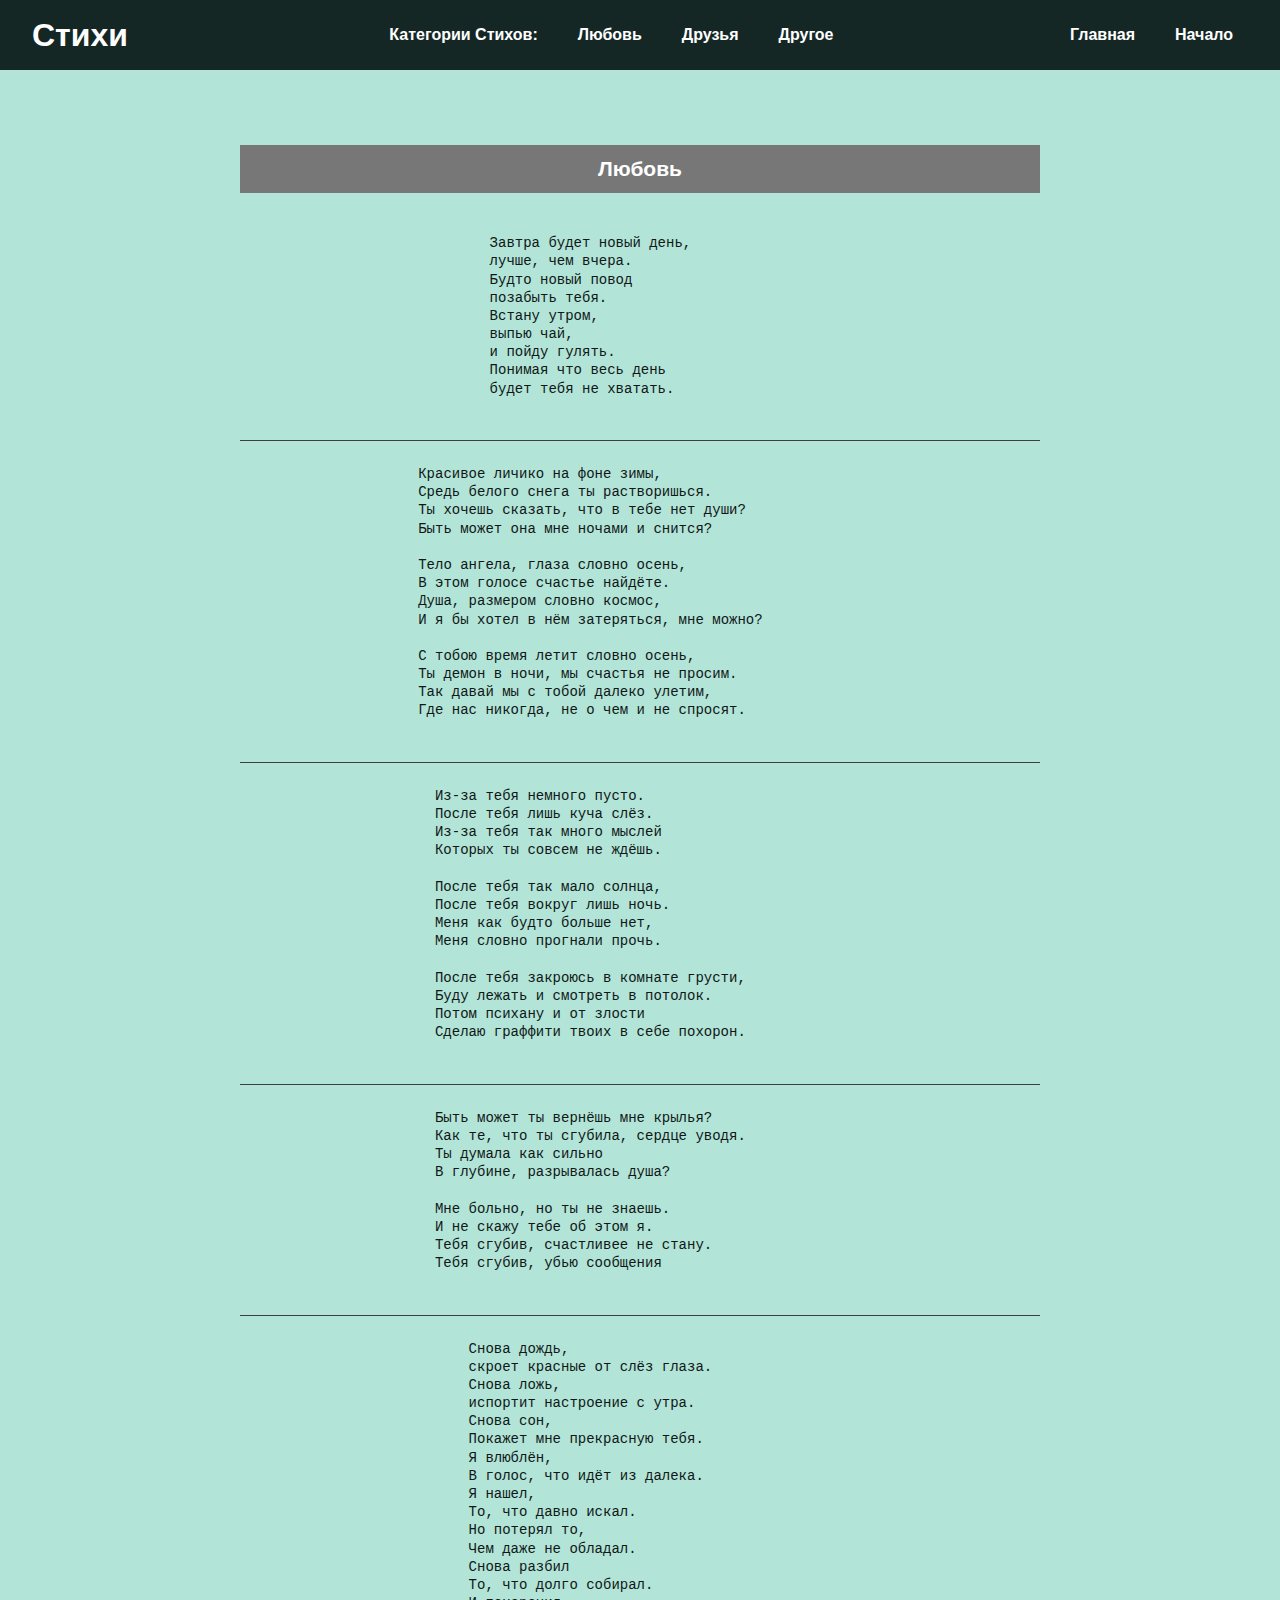
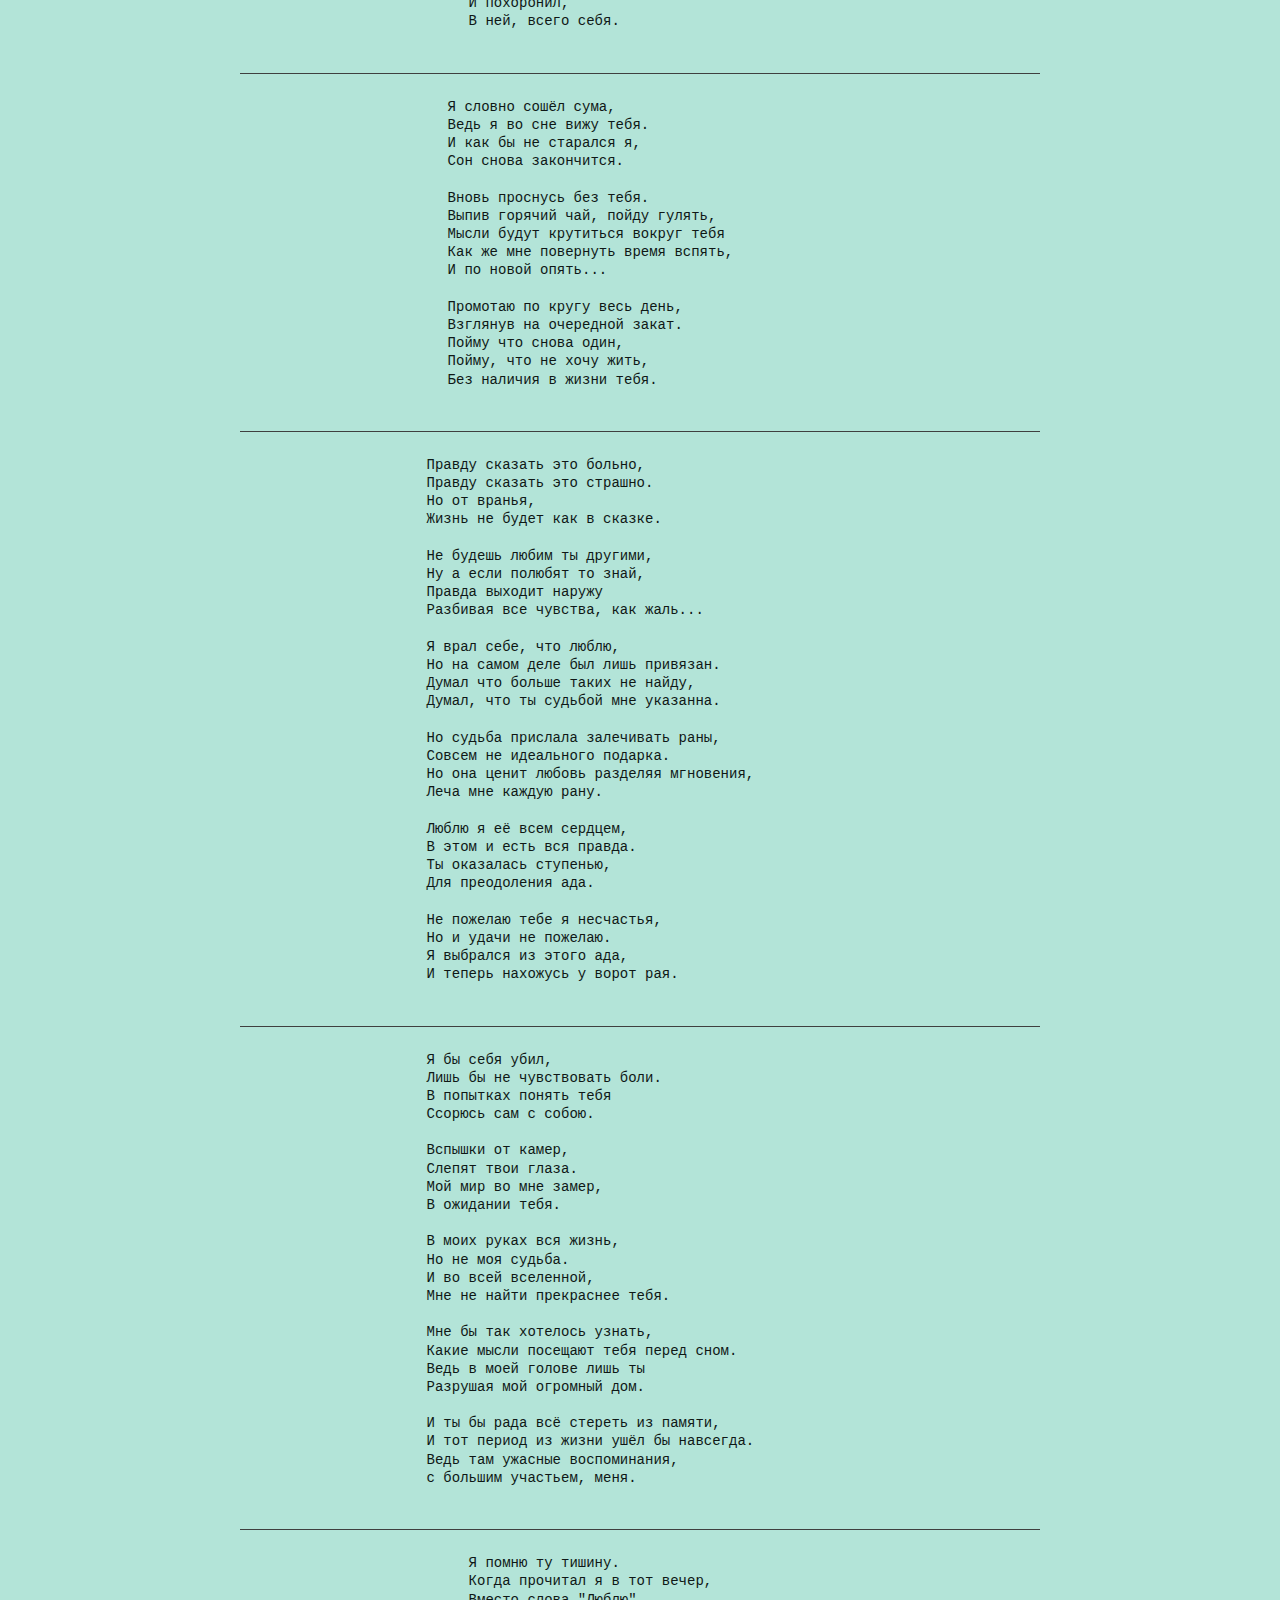
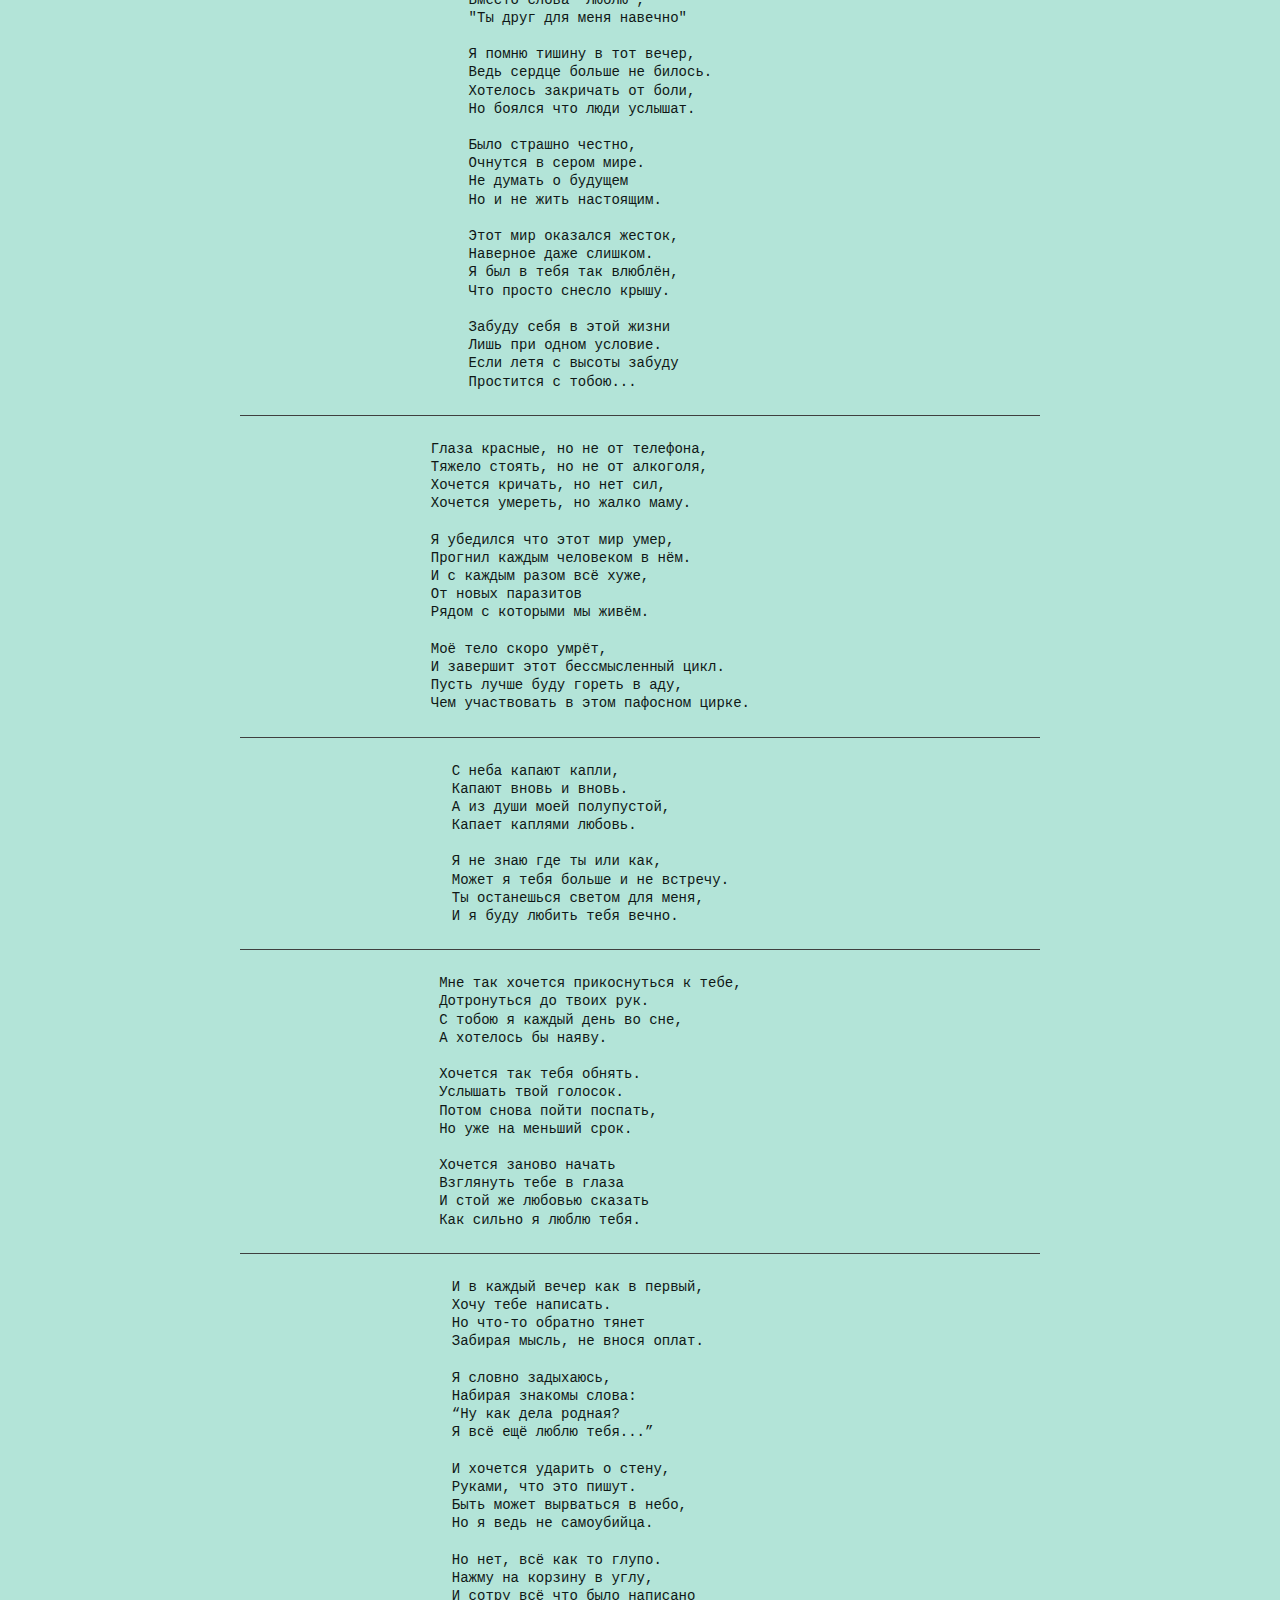
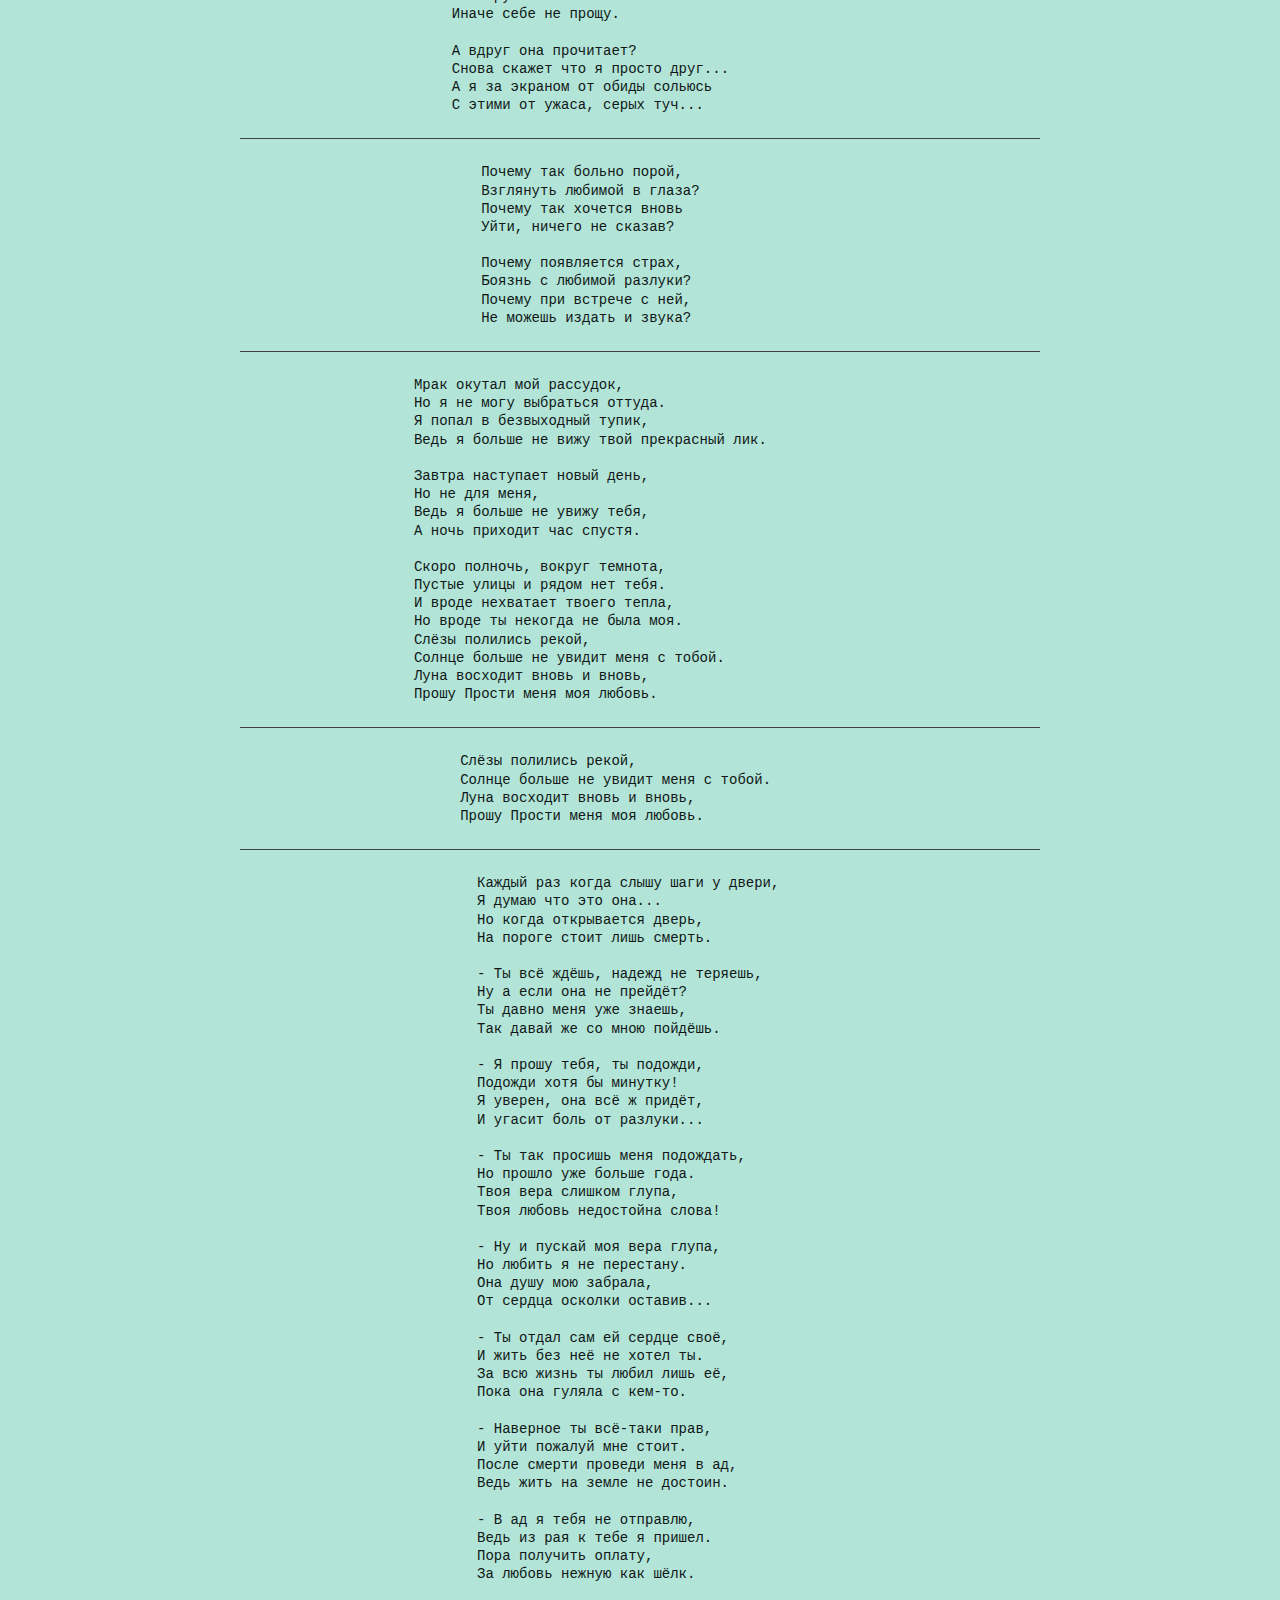
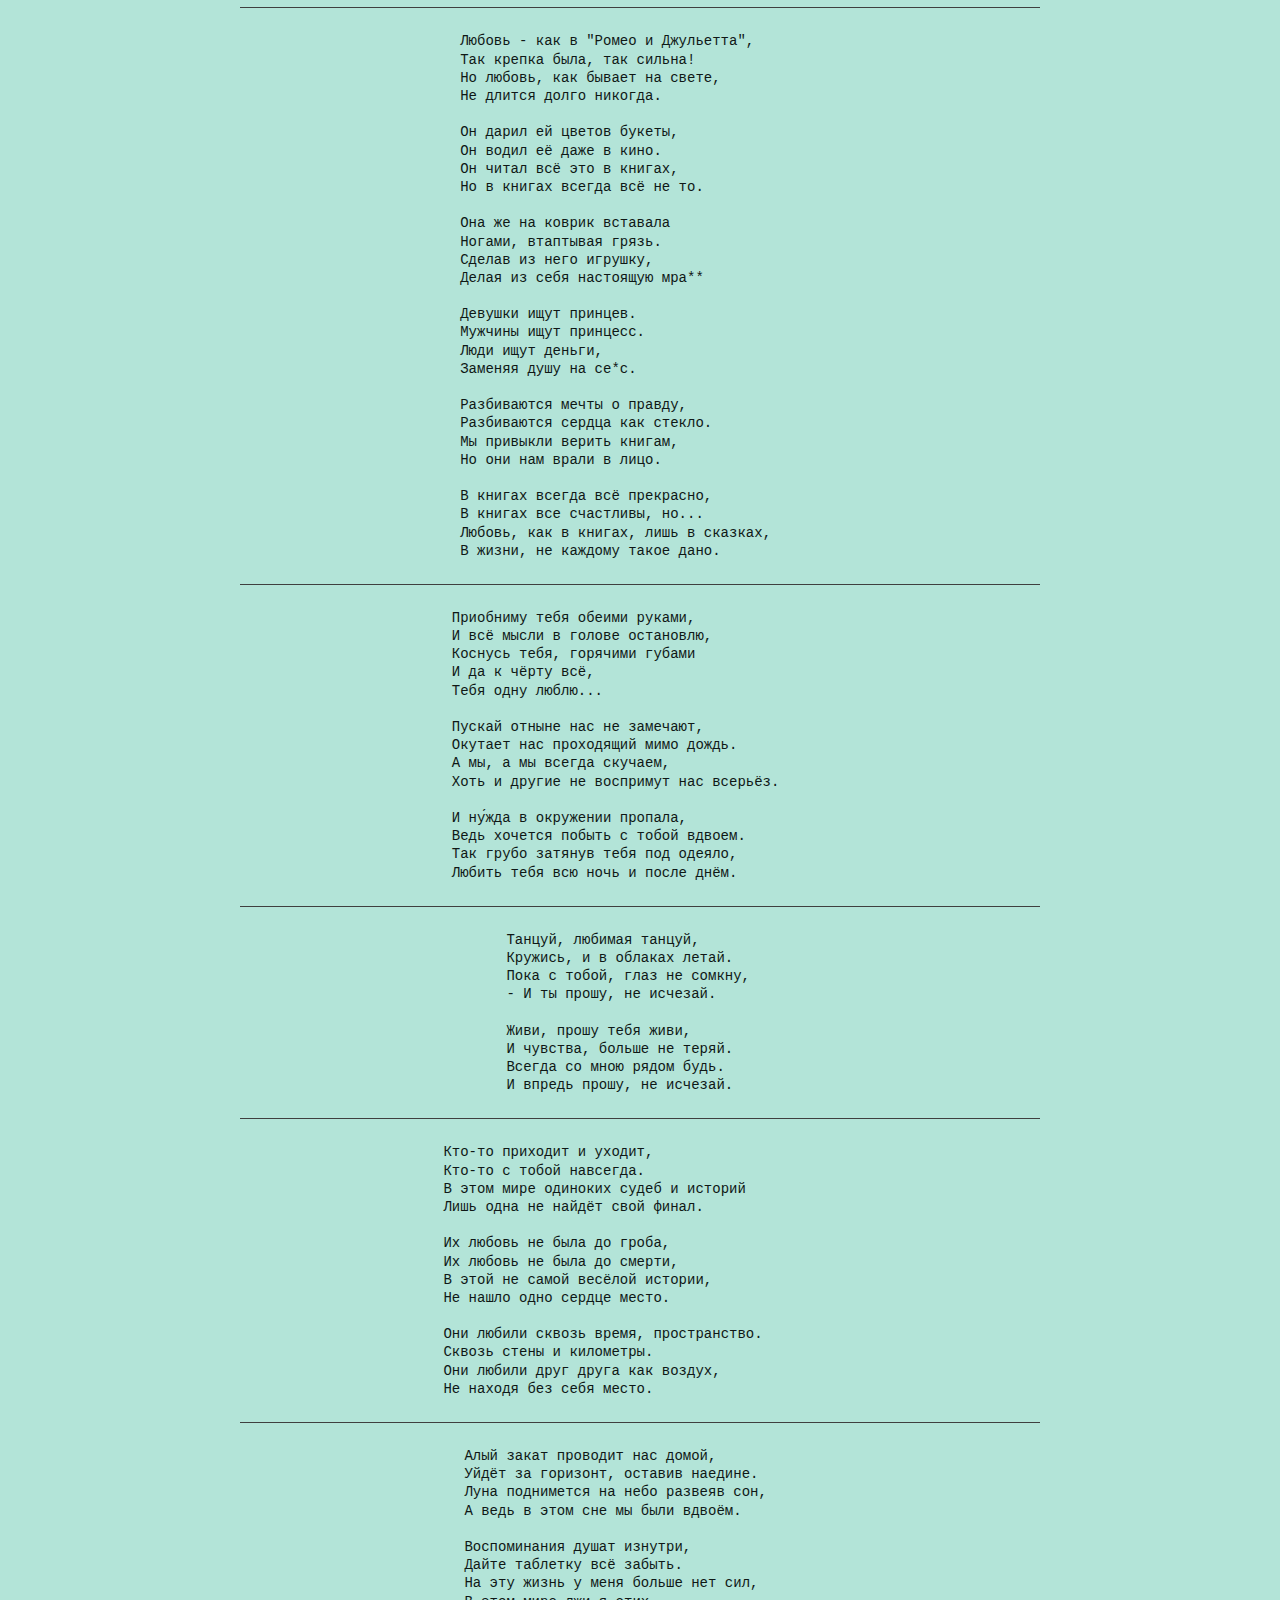
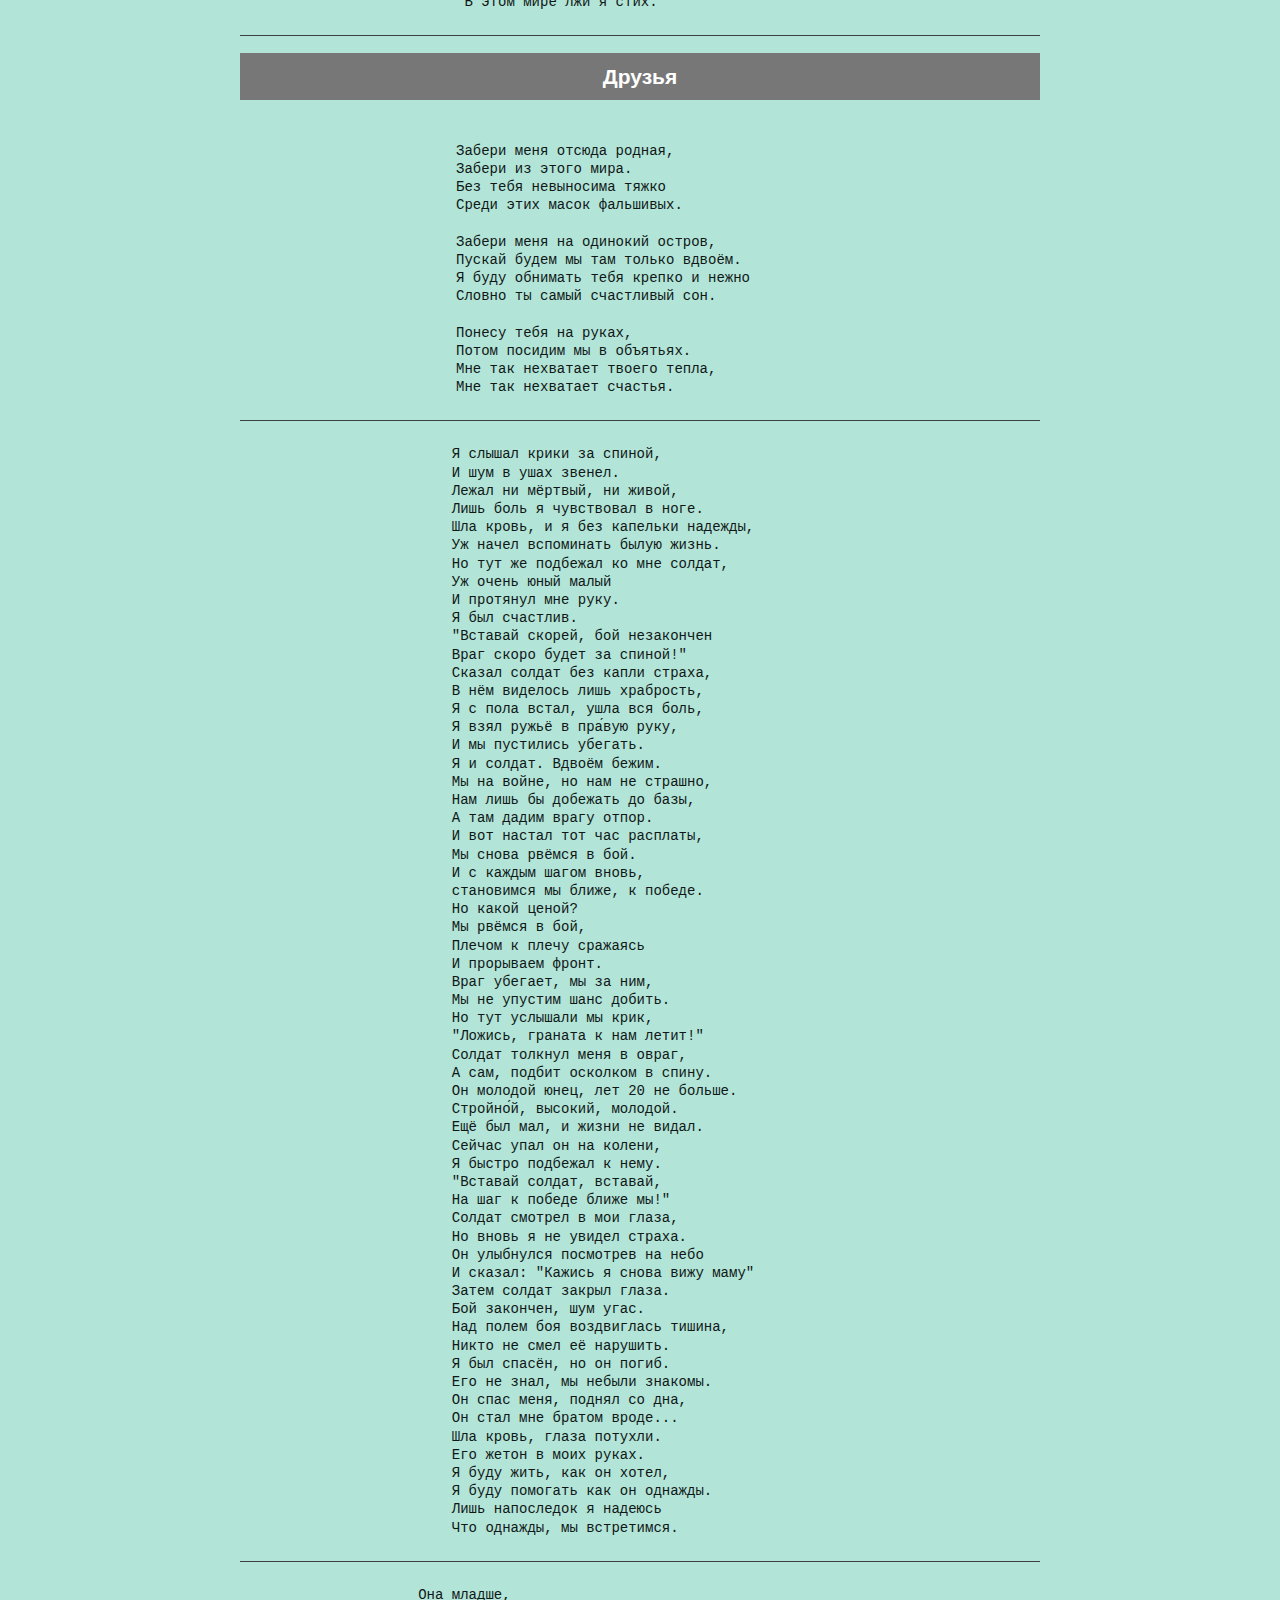
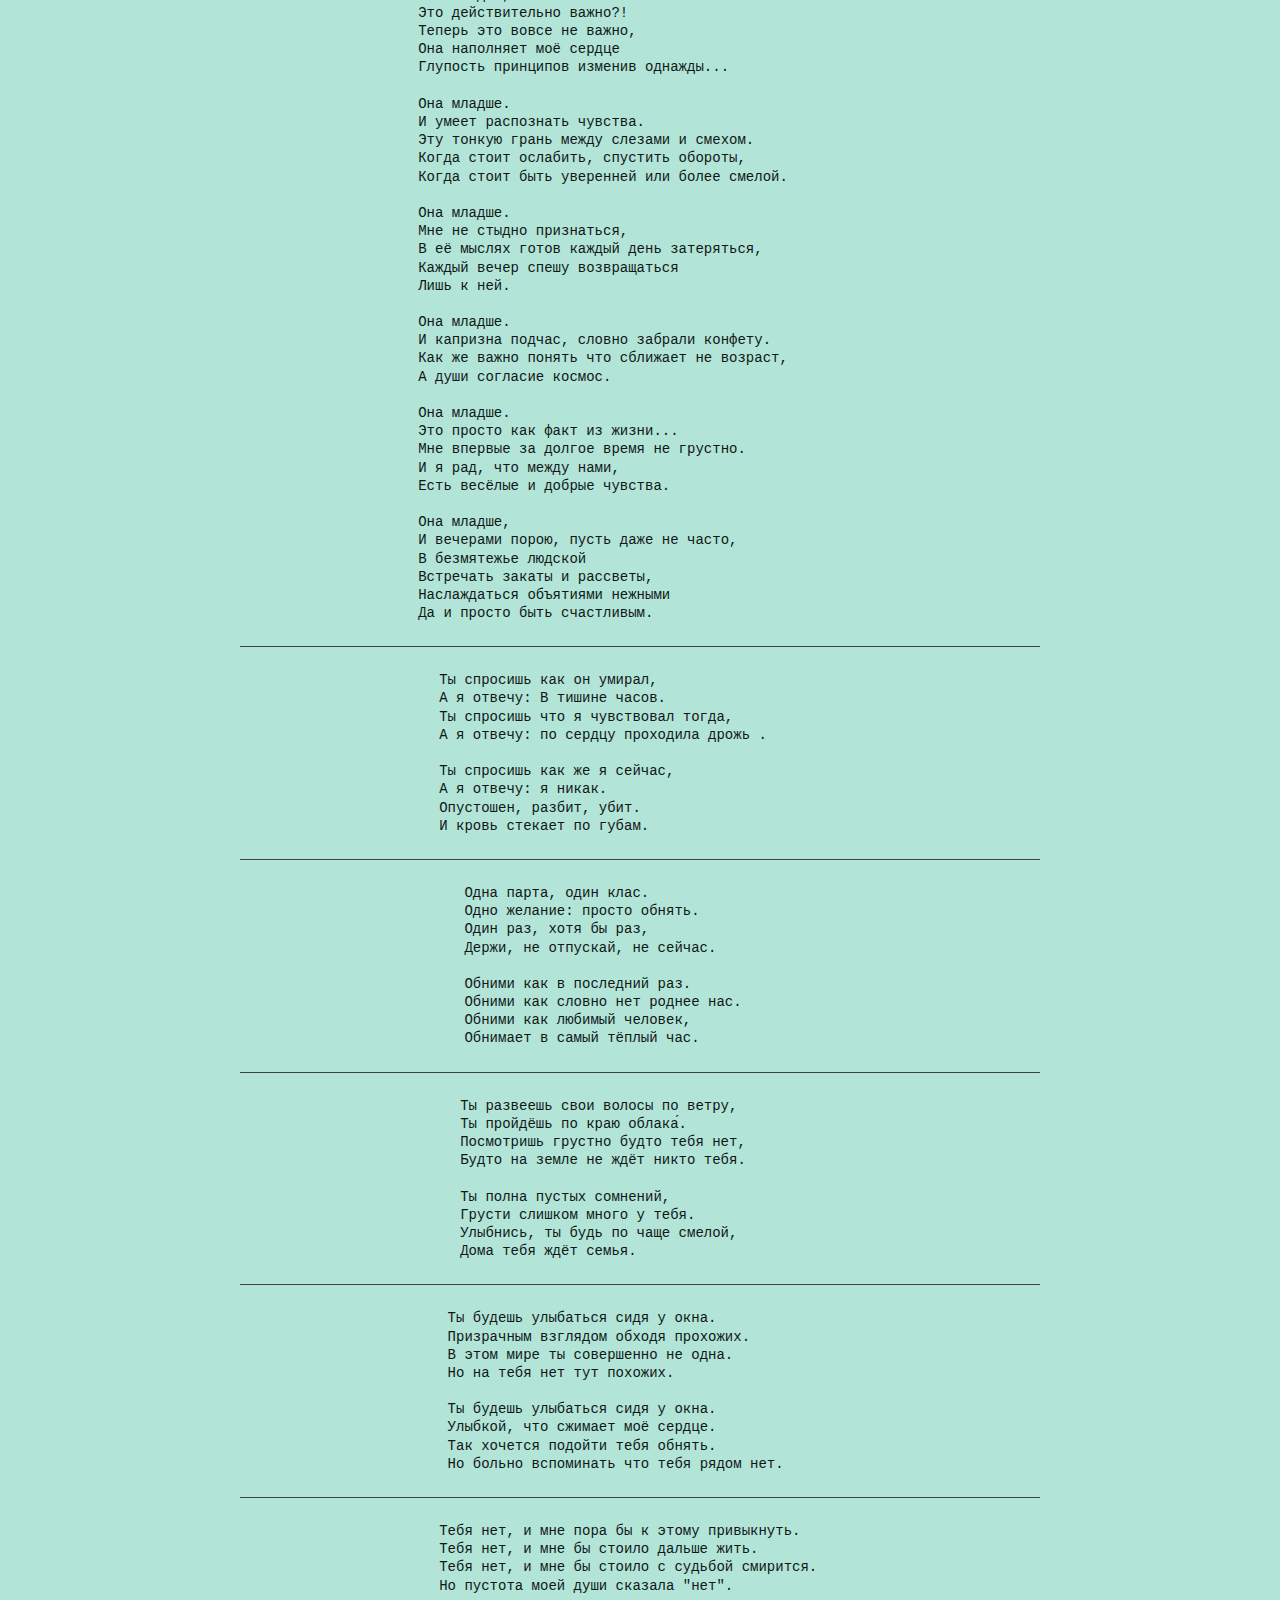
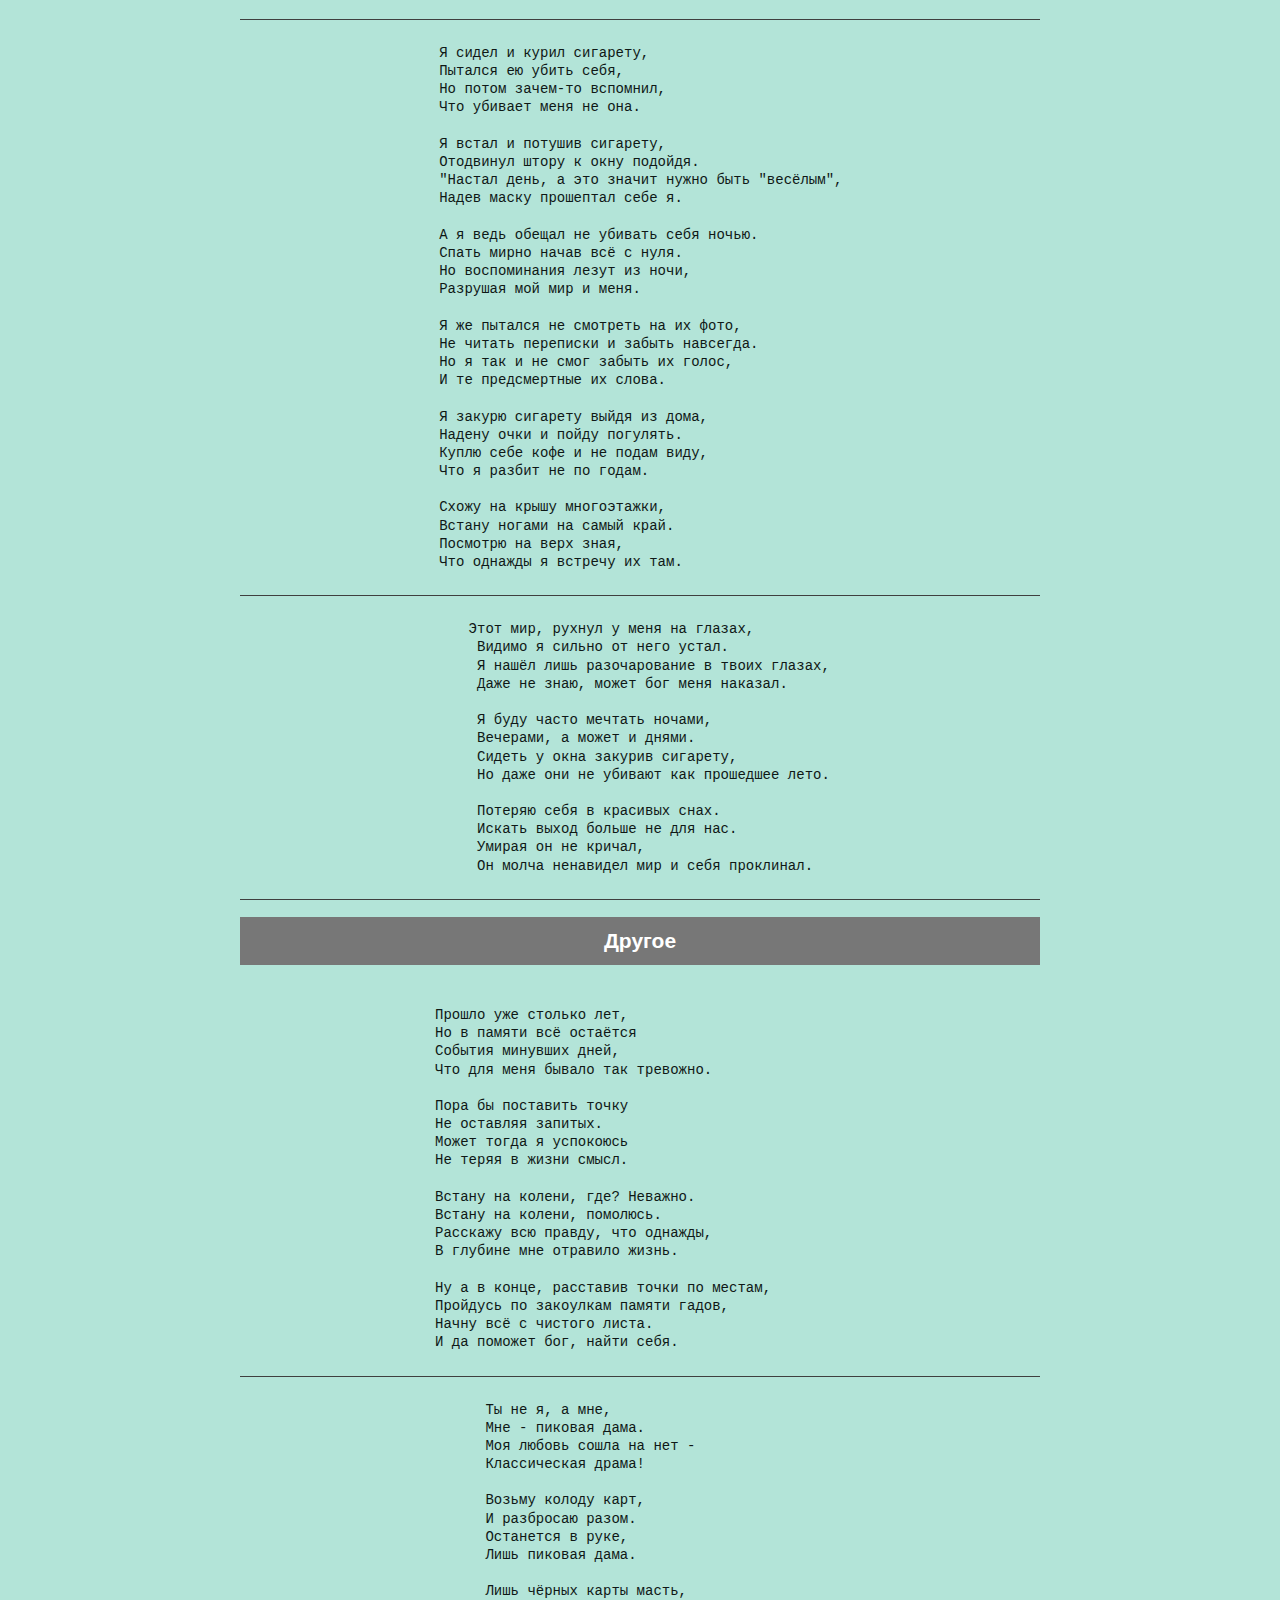
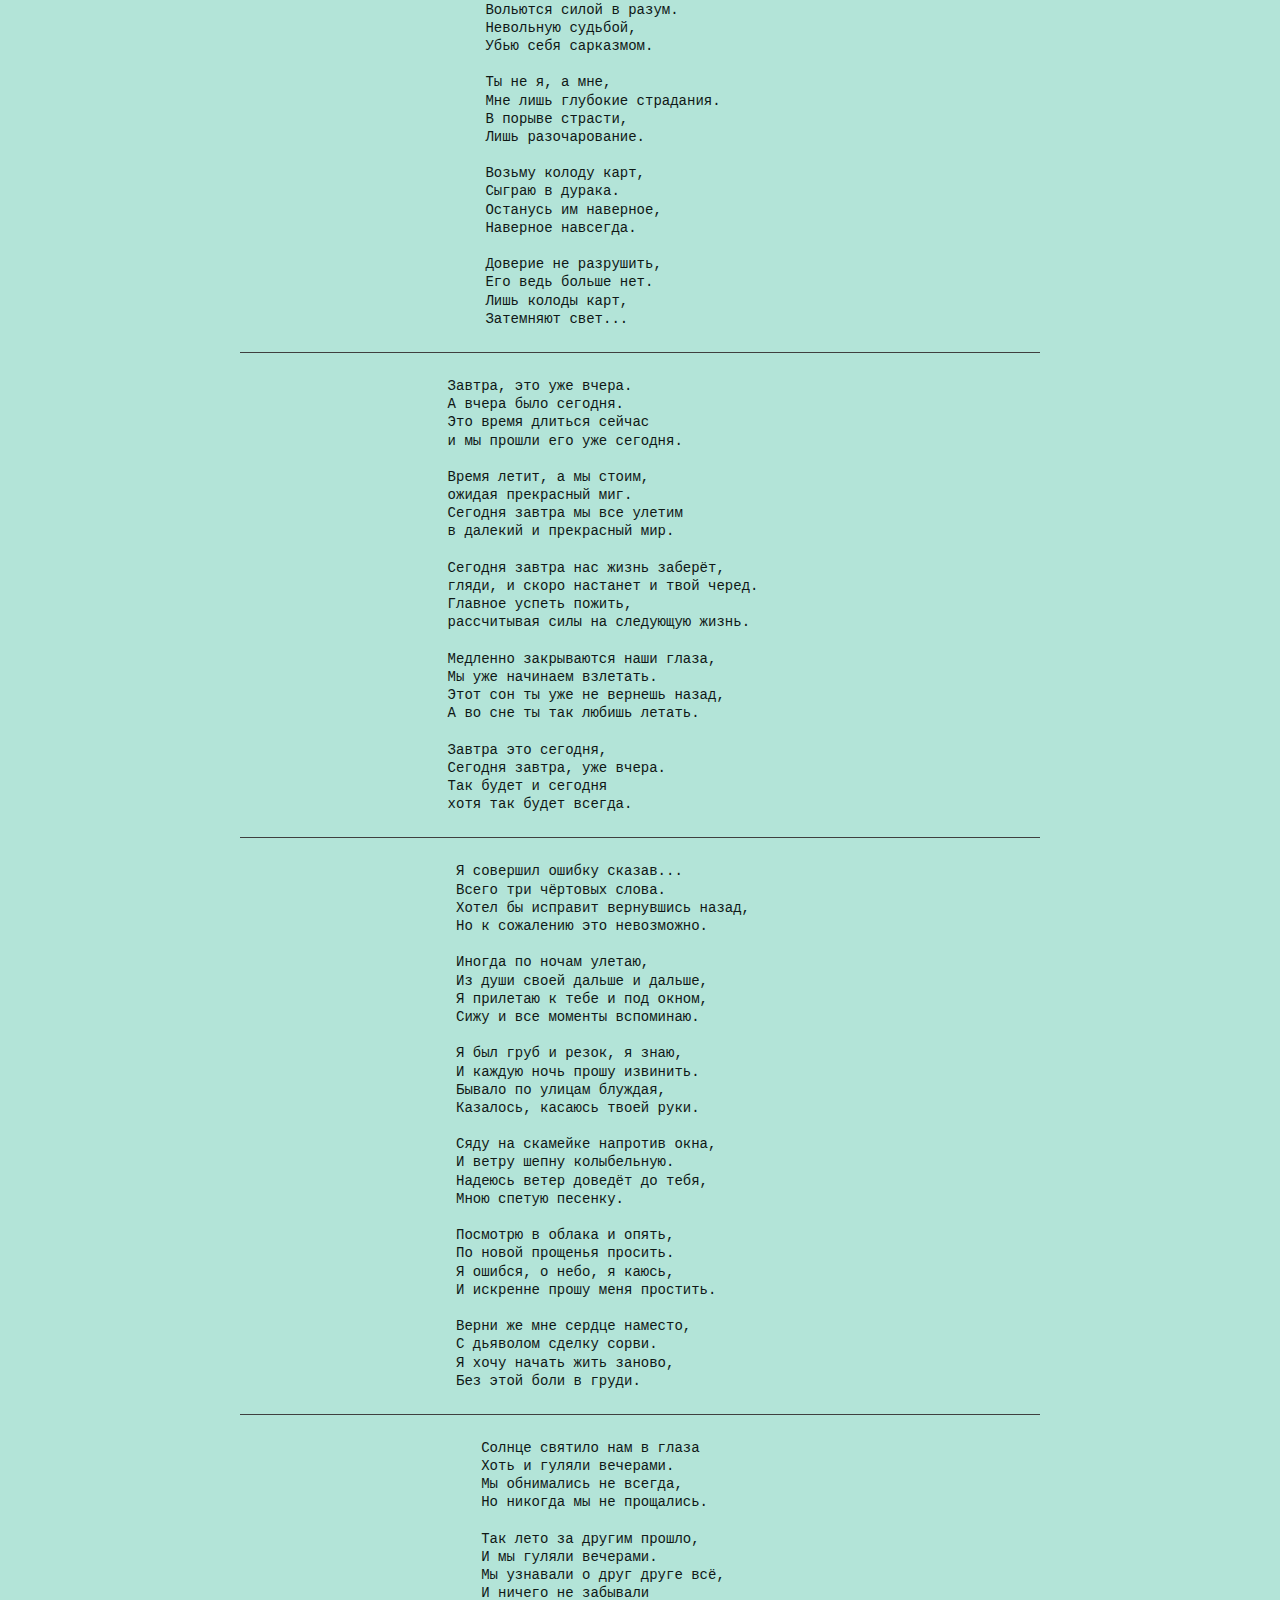
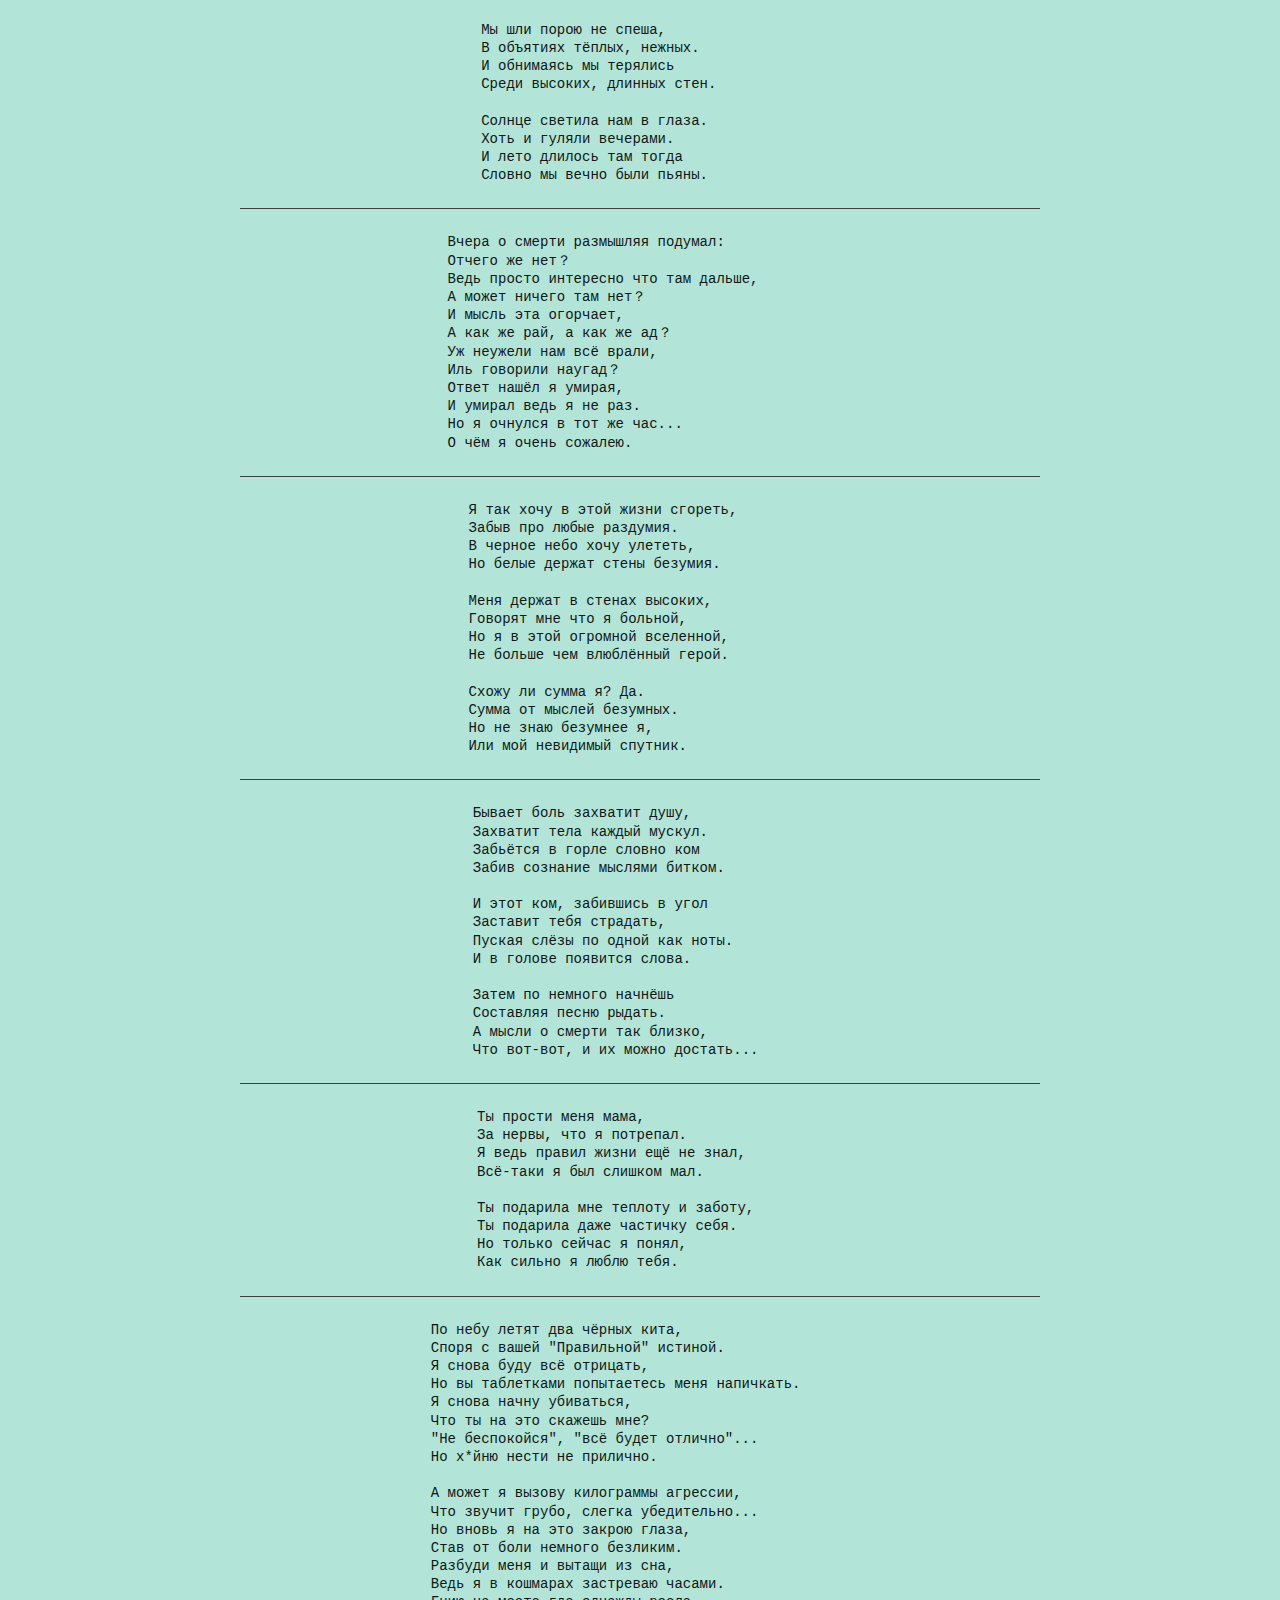
==== commit 65d8fcca: "Add files via upload" ====
--- a/poezii.html
+++ b/poezii.html
@@ -206,7 +206,7 @@
             Я помню ту тишину.
             Когда прочитал я в тот вечер,
             Вместо слова "Люблю",
-            "Ты друг для меня навечно "
+            "Ты друг для меня навечно"
                
             Я помню тишину в тот вечер,
             Ведь сердце больше не билось.
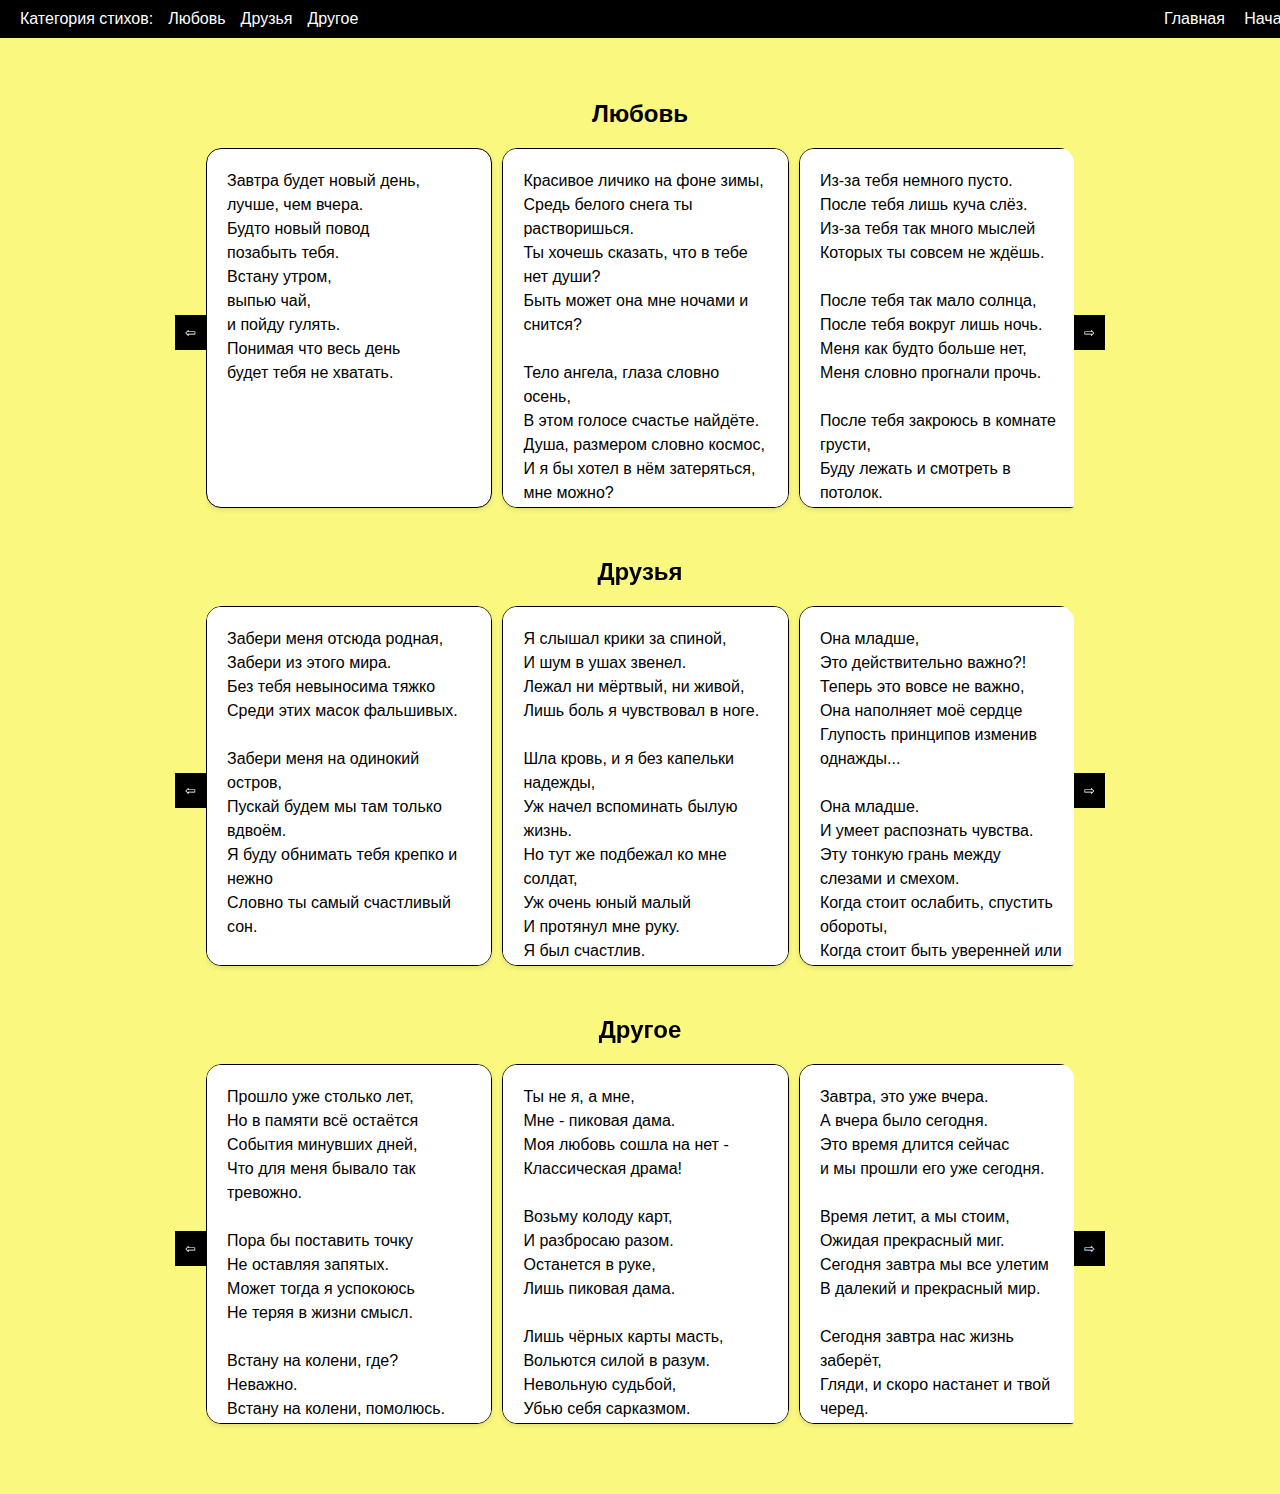
==== commit d6f46eb7: "Add files via upload" ====
--- a/poezii.html
+++ b/poezii.html
@@ -7,1193 +7,42 @@
     <link rel="stylesheet" href="poezii.css">
 </head>
 <body>
-    <header>
-       <div class="header__content">
-          <h1>Стихи</h1>
-        <section class="categories">
-         <ul>
-         <a href="#categories">
-            <li>Категории стихов:</li>
-         </a>
-         <a href="#love"> 
-            <li>Любовь</li>
-         </a>
-         <a href="#friends">
-            <li>Друзья</li>
-         </a>
-         <a href="#other">
-            <li>Другое</li>
-         </a>
-         </ul>
-      </section>
-        <nav>
-            <a href="index.html">Главная</a>
+    <header class="navbar">
+        <span>Категория стихов:</span>
+        <a href="#love">Любовь</a>
+        <a href="#friends">Друзья</a>
+        <a href="#other">Другое</a>
+        <div class="right">
+            <a href="#top">Главная</a>        
             <a href="#top">Начало</a>
-        </nav>
-       </div>
-        
+        </div>
     </header>
-
-    <section class="poems">
-        <div class="category">
-           <section id="love"></section>
+    <main>
+        <section id="love" class="category">
             <h2>Любовь</h2>
-            <div class="category__item">
-               <pre>
-            Завтра будет новый день,
-            лучше, чем вчера.
-            Будто новый повод
-            позабыть тебя.
-            Встану утром,
-            выпью чай,
-            и пойду гулять.
-            Понимая что весь день
-            будет тебя не хватать.
-               </pre>
+            <div class="poem-container">
+                <button class="scroll-button" onclick="scrollPoems('love', -1)">&#8678;</button>
+                <div class="poems" id="poems-love"></div>
+                <button class="scroll-button" onclick="scrollPoems('love', 1)">&#8680;</button>
             </div>
-            <div class="category__item">
-            <pre>
-            Красивое личико на фоне зимы,
-            Средь белого снега ты растворишься.
-            Ты хочешь сказать, что в тебе нет души?
-            Быть может она мне ночами и снится?
-               
-            Тело ангела, глаза словно осень,
-            В этом голосе счастье найдёте.
-            Душа, размером словно космос,
-            И я бы хотел в нём затеряться, мне можно?
-               
-            С тобою время летит словно осень,
-            Ты демон в ночи, мы счастья не просим.
-            Так давай мы с тобой далеко улетим,
-            Где нас никогда, не о чем и не спросят.
-            </pre>
+        </section>
+        <section id="friends" class="category">
+            <h2>Друзья</h2>
+            <div class="poem-container">
+                <button class="scroll-button" onclick="scrollPoems('friends', -1)">&#8678;</button>
+                <div class="poems" id="poems-friends"></div>
+                <button class="scroll-button" onclick="scrollPoems('friends', 1)">&#8680;</button>
             </div>
-            <div class="category__item">
-            <pre>
-            Из-за тебя немного пусто.
-            После тебя лишь куча слёз.
-            Из-за тебя так много мыслей
-            Которых ты совсем не ждёшь.
-               
-            После тебя так мало солнца,
-            После тебя вокруг лишь ночь.
-            Меня как будто больше нет,
-            Меня словно прогнали прочь.
-               
-            После тебя закроюсь в комнате грусти,
-            Буду лежать и смотреть в потолок.
-            Потом психану и от злости
-            Сделаю граффити твоих в себе похорон.
-            </pre>
+        </section>
+        <section id="other" class="category">
+            <h2>Другое</h2>
+            <div class="poem-container">
+                <button class="scroll-button" onclick="scrollPoems('other', -1)">&#8678;</button>
+                <div class="poems" id="poems-other"></div>
+                <button class="scroll-button" onclick="scrollPoems('other', 1)">&#8680;</button>
             </div>
-            <div class="category__item">
-            <pre>
-            Быть может ты вернёшь мне крылья?
-            Как те, что ты сгубила, сердце уводя.
-            Ты думала как сильно
-            В глубине, разрывалась душа?
-               
-            Мне больно, но ты не знаешь.
-            И не скажу тебе об этом я.
-            Тебя сгубив, счастливее не стану.
-            Тебя сгубив, убью сообщения
-            </pre>
-            </div>
-            <div class="category__item">
-            <pre>
-            Снова дождь,
-            скроет красные от слёз глаза.
-            Снова ложь,
-            испортит настроение с утра.
-            Снова сон,
-            Покажет мне прекрасную тебя.
-            Я влюблён,
-            В голос, что идёт из далека.
-            Я нашел,
-            То, что давно искал.
-            Но потерял то,
-            Чем даже не обладал.
-            Снова разбил
-            То, что долго собирал.
-            И похоронил,
-            В ней, всего себя.
-            </pre>
-            </div>
-            <div class="category__item">
-            <pre>
-            Я словно сошёл сума,
-            Ведь я во сне вижу тебя.
-            И как бы не старался я,
-            Сон снова закончится.
-
-            Вновь проснусь без тебя.
-            Выпив горячий чай, пойду гулять,
-            Мысли будут крутиться вокруг тебя
-            Как же мне повернуть время вспять,
-            И по новой опять...
-
-            Промотаю по кругу весь день,
-            Взглянув на очередной закат.
-            Пойму что снова один,
-            Пойму, что не хочу жить,
-            Без наличия в жизни тебя.
-            </pre>
-            </div>
-            <div class="category__item">
-            <pre>
-            Правду сказать это больно,
-            Правду сказать это страшно.
-            Но от вранья,
-            Жизнь не будет как в сказке.
-
-            Не будешь любим ты другими,
-            Ну а если полюбят то знай,
-            Правда выходит наружу
-            Разбивая все чувства, как жаль...
-
-            Я врал себе, что люблю,
-            Но на самом деле был лишь привязан.
-            Думал что больше таких не найду,
-            Думал, что ты судьбой мне указанна.
-
-            Но судьба прислала залечивать раны,
-            Совсем не идеального подарка.
-            Но она ценит любовь разделяя мгновения,
-            Леча мне каждую рану.
-
-            Люблю я её всем сердцем,
-            В этом и есть вся правда.
-            Ты оказалась ступенью,
-            Для преодоления ада.
-
-            Не пожелаю тебе я несчастья,
-            Но и удачи не пожелаю.
-            Я выбрался из этого ада,
-            И теперь нахожусь у ворот рая.
-            </pre>
-            </div>
-            <div class="category__item">
-            <pre>
-            Я бы себя убил,
-            Лишь бы не чувствовать боли.
-            В попытках понять тебя
-            Ссорюсь сам с собою.
-
-            Вспышки от камер,
-            Слепят твои глаза.
-            Мой мир во мне замер,
-            В ожидании тебя.
-
-            В моих руках вся жизнь,
-            Но не моя судьба.
-            И во всей вселенной,
-            Мне не найти прекраснее тебя.
-
-            Мне бы так хотелось узнать,
-            Какие мысли посещают тебя перед сном.
-            Ведь в моей голове лишь ты
-            Разрушая мой огромный дом.
-
-            И ты бы рада всё стереть из памяти,
-            И тот период из жизни ушёл бы навсегда.
-            Ведь там ужасные воспоминания,
-            с большим участьем, меня.
-            </pre>
-            </div>
-            <div class="category__item">
-            <pre>
-            Я помню ту тишину.
-            Когда прочитал я в тот вечер,
-            Вместо слова "Люблю",
-            "Ты друг для меня навечно"
-               
-            Я помню тишину в тот вечер,
-            Ведь сердце больше не билось.
-            Хотелось закричать от боли,
-            Но боялся что люди услышат.
-               
-            Было страшно честно,
-            Очнутся в сером мире.
-            Не думать о будущем
-            Но и не жить настоящим.
-               
-            Этот мир оказался жесток,
-            Наверное даже слишком.
-            Я был в тебя так влюблён,
-            Что просто снесло крышу.
-               
-            Забуду себя в этой жизни
-            Лишь при одном условие.
-            Если летя с высоты забуду
-            Простится с тобою...</pre>
-            </div>
-            <div class="category__item">
-            <pre>
-            Глаза красные, но не от телефона,
-            Тяжело стоять, но не от алкоголя,
-            Хочется кричать, но нет сил,
-            Хочется умереть, но жалко маму.
-               
-            Я убедился что этот мир умер,
-            Прогнил каждым человеком в нём.
-            И с каждым разом всё хуже,
-            От новых паразитов
-            Рядом с которыми мы живём.
-               
-            Моё тело скоро умрёт,
-            И завершит этот бессмысленный цикл.
-            Пусть лучше буду гореть в аду,
-            Чем участвовать в этом пафосном цирке.</pre>
-            </div>
-            <div class="category__item">
-               <pre>
-            С неба капают капли,
-            Капают вновь и вновь.
-            А из души моей полупустой,
-            Капает каплями любовь.
-                  
-            Я не знаю где ты или как,
-            Может я тебя больше и не встречу.
-            Ты останешься светом для меня,
-            И я буду любить тебя вечно.</pre>
-            </div>
-            <div class="category__item">
-               <pre>
-            Мне так хочется прикоснуться к тебе,
-            Дотронуться до твоих рук.
-            С тобою я каждый день во сне,
-            А хотелось бы наяву.
-                  
-            Хочется так тебя обнять.
-            Услышать твой голосок.
-            Потом снова пойти поспать,
-            Но уже на меньший срок.
-                  
-            Хочется заново начать
-            Взглянуть тебе в глаза
-            И стой же любовью сказать
-            Как сильно я люблю тебя.</pre>
-            </div>
-            <div class="category__item">
-               <pre>
-            И в каждый вечер как в первый,
-            Хочу тебе написать.
-            Но что-то обратно тянет
-            Забирая мысль, не внося оплат.
-               
-            Я словно задыхаюсь,
-            Набирая знакомы слова:
-            “Ну как дела родная?
-            Я всё ещё люблю тебя...”
-                  
-            И хочется ударить о стену,
-            Руками, что это пишут.
-            Быть может вырваться в небо,
-            Но я ведь не самоубийца.
-
-            Но нет, всё как то глупо.
-            Нажму на корзину в углу,
-            И сотру всё что было написано
-            Иначе себе не прощу.
-                  
-            А вдруг она прочитает?
-            Снова скажет что я просто друг...
-            А я за экраном от обиды сольюсь
-            С этими от ужаса, серых туч...</pre>
-            </div>
-            <div class="category__item">
-               <pre>
-            Почему так больно порой,
-            Взглянуть любимой в глаза?
-            Почему так хочется вновь
-            Уйти, ничего не сказав?
-                  
-            Почему появляется страх,
-            Боязнь с любимой разлуки?
-            Почему при встрече с ней,
-            Не можешь издать и звука?</pre>
-            </div>
-               <div class="category__item">
-               <pre>
-            Мрак окутал мой рассудок,
-            Но я не могу выбраться оттуда.
-            Я попал в безвыходный тупик,
-            Ведь я больше не вижу твой прекрасный лик.
-                  
-            Завтра наступает новый день,
-            Но не для меня,
-            Ведь я больше не увижу тебя,
-            А ночь приходит час спустя.
-                  
-            Скоро полночь, вокруг темнота,
-            Пустые улицы и рядом нет тебя.
-            И вроде нехватает твоего тепла,
-            Но вроде ты некогда не была моя.
-            Слёзы полились рекой,
-            Солнце больше не увидит меня с тобой.
-            Луна восходит вновь и вновь,
-            Прошу Прости меня моя любовь.</pre>
-            </div>
-            <div class="category__item">
-               <pre>
-                  Слёзы полились рекой,
-                  Солнце больше не увидит меня с тобой.
-                  Луна восходит вновь и вновь,
-                  Прошу Прости меня моя любовь.</pre>
-            </div>
-            <div class="category__item">
-                  <pre>
-                     Каждый раз когда слышу шаги у двери,
-                     Я думаю что это она...
-                     Но когда открывается дверь,
-                     На пороге стоит лишь смерть.
-                     
-                     - Ты всё ждёшь, надежд не теряешь,
-                     Ну а если она не прейдёт?
-                     Ты давно меня уже знаешь,
-                     Так давай же со мною пойдёшь.
-                     
-                     - Я прошу тебя, ты подожди,
-                     Подожди хотя бы минутку!
-                     Я уверен, она всё ж придёт,
-                     И угасит боль от разлуки...
-                     
-                     - Ты так просишь меня подождать,
-                     Но прошло уже больше года.
-                     Твоя вера слишком глупа,
-                     Твоя любовь недостойна слова!
-                     
-                     - Ну и пускай моя вера глупа,
-                     Но любить я не перестану.
-                     Она душу мою забрала,
-                     От сердца осколки оставив...
-                     
-                     - Ты отдал сам ей сердце своё,
-                     И жить без неё не хотел ты.
-                     За всю жизнь ты любил лишь её,
-                     Пока она гуляла с кем-то.
-                     
-                     - Наверное ты всё-таки прав,
-                     И уйти пожалуй мне стоит.
-                     После смерти проведи меня в ад,
-                     Ведь жить на земле не достоин.
-                     
-                     - В ад я тебя не отправлю,
-                     Ведь из рая к тебе я пришел.
-                     Пора получить оплату,
-                     За любовь нежную как шёлк.</pre>
-            </div>
-            <div class="category__item">
-               <pre>
-                  Любовь - как в "Ромео и Джульетта",
-                  Так крепка была, так сильна!
-                  Но любовь, как бывает на свете,
-                  Не длится долго никогда.
-                  
-                  Он дарил ей цветов букеты,
-                  Он водил её даже в кино.
-                  Он читал всё это в книгах,
-                  Но в книгах всегда всё не то.
-                  
-                  Она же на коврик вставала
-                  Ногами, втаптывая грязь.
-                  Сделав из него игрушку,
-                  Делая из себя настоящую мра**
-                  
-                  Девушки ищут принцев.
-                  Мужчины ищут принцесс.
-                  Люди ищут деньги,
-                  Заменяя душу на се*с.
-                  
-                  Разбиваются мечты о правду,
-                  Разбиваются сердца как стекло.
-                  Мы привыкли верить книгам,
-                  Но они нам врали в лицо.
-                  
-                  В книгах всегда всё прекрасно,
-                  В книгах все счастливы, но...
-                  Любовь, как в книгах, лишь в сказках,
-                  В жизни, не каждому такое дано.</pre>
-            </div>
-            <div class="category__item">
-               <pre>
-                  Приобниму тебя обеими руками,
-                  И всё мысли в голове остановлю,
-                  Коснусь тебя, горячими губами
-                  И да к чёрту всё,
-                  Тебя одну люблю...
-                  
-                  Пускай отныне нас не замечают,
-                  Окутает нас проходящий мимо дождь.
-                  А мы, а мы всегда скучаем,
-                  Хоть и другие не воспримут нас всерьёз.
-                  
-                  И ну́жда в окружении пропала,
-                  Ведь хочется побыть с тобой вдвоем.
-                  Так грубо затянув тебя под одеяло,
-                  Любить тебя всю ночь и после днём.</pre>
-            </div>
-            <div class="category__item">
-                  <pre>
-                     Танцуй, любимая танцуй,
-                     Кружись, и в облаках летай.
-                     Пока с тобой, глаз не сомкну,
-                     - И ты прошу, не исчезай.
-                     
-                     Живи, прошу тебя живи,
-                     И чувства, больше не теряй.
-                     Всегда со мною рядом будь.
-                     И впредь прошу, не исчезай.</pre>
-            </div>
-            <div class="category__item">
-            <pre>
-               Кто-то приходит и уходит,
-               Кто-то с тобой навсегда.
-               В этом мире одиноких судеб и историй
-               Лишь одна не найдёт свой финал.
-               
-               Их любовь не была до гроба,
-               Их любовь не была до смерти,
-               В этой не самой весёлой истории,
-               Не нашло одно сердце место.
-               
-               Они любили сквозь время, пространство.
-               Сквозь стены и километры.
-               Они любили друг друга как воздух,
-               Не находя без себя место.</pre>
-            </div>
-            <div class="category__item">
-               <pre>
-                  Алый закат проводит нас домой,
-                  Уйдёт за горизонт, оставив наедине.
-                  Луна поднимется на небо развеяв сон,
-                  А ведь в этом сне мы были вдвоём.
-                  
-                  Воспоминания душат изнутри,
-                  Дайте таблетку всё забыть.
-                  На эту жизнь у меня больше нет сил,
-                  В этом мире лжи я стих.</pre>
-            </div>
-
-        </div>
-
-        <div class="category">
-           <section id="friends"></section>
-            <h2>Друзья</h2>
-            <div class="category__item">
-            <pre>
-               Забери меня отсюда родная,
-               Забери из этого мира.
-               Без тебя невыносима тяжко
-               Среди этих масок фальшивых.
-               
-               Забери меня на одинокий остров,
-               Пускай будем мы там только вдвоём.
-               Я буду обнимать тебя крепко и нежно
-               Словно ты самый счастливый сон.
-               
-               Понесу тебя на руках,
-               Потом посидим мы в объятьях.
-               Мне так нехватает твоего тепла,
-               Мне так нехватает счастья.</pre>
-            </div>
-            <div class="category__item">
-            <pre>
-               Я слышал крики за спиной,
-               И шум в ушах звенел.
-               Лежал ни мёртвый, ни живой,
-               Лишь боль я чувствовал в ноге.
-               Шла кровь, и я без капельки надежды,
-               Уж начел вспоминать былую жизнь.
-               Но тут же подбежал ко мне солдат,
-               Уж очень юный малый
-               И протянул мне руку.
-               Я был счастлив.
-               "Вставай скорей, бой незакончен
-               Враг скоро будет за спиной!"
-               Сказал солдат без капли страха,
-               В нём виделось лишь храбрость,
-               Я с пола встал, ушла вся боль,
-               Я взял ружьё в пра́вую руку,
-               И мы пустились убегать.
-               Я и солдат. Вдвоём бежим.
-               Мы на войне, но нам не страшно,
-               Нам лишь бы добежать до базы,
-               А там дадим врагу отпор.
-               И вот настал тот час расплаты,
-               Мы снова рвёмся в бой.
-               И с каждым шагом вновь,
-               становимся мы ближе, к победе.
-               Но какой ценой?
-               Мы рвёмся в бой,
-               Плечом к плечу сражаясь
-               И прорываем фронт.
-               Враг убегает, мы за ним,
-               Мы не упустим шанс добить.
-               Но тут услышали мы крик,
-               "Ложись, граната к нам летит!"
-               Солдат толкнул меня в овраг,
-               А сам, подбит осколком в спину.
-               Он молодой юнец, лет 20 не больше.
-               Стройно́й, высокий, молодой.
-               Ещё был мал, и жизни не видал.
-               Сейчас упал он на колени,
-               Я быстро подбежал к нему.
-               "Вставай солдат, вставай,
-               На шаг к победе ближе мы!"
-               Солдат смотрел в мои глаза,
-               Но вновь я не увидел страха.
-               Он улыбнулся посмотрев на небо
-               И сказал: "Кажись я снова вижу маму"
-               Затем солдат закрыл глаза.
-               Бой закончен, шум угас.
-               Над полем боя воздвиглась тишина,
-               Никто не смел её нарушить.
-               Я был спасён, но он погиб.
-               Его не знал, мы небыли знакомы.
-               Он спас меня, поднял со дна,
-               Он стал мне братом вроде...
-               Шла кровь, глаза потухли.
-               Его жетон в моих руках.
-               Я буду жить, как он хотел,
-               Я буду помогать как он однажды.
-               Лишь напоследок я надеюсь
-               Что однажды, мы встретимся.</pre>
-            </div>
-            <div class="category__item">
-            <pre>
-               Она младше,
-               Это действительно важно?!
-               Теперь это вовсе не важно,
-               Она наполняет моё сердце
-               Глупость принципов изменив однажды...
-               
-               Она младше.
-               И умеет распознать чувства.
-               Эту тонкую грань между слезами и смехом.
-               Когда стоит ослабить, спустить обороты,
-               Когда стоит быть уверенней или более смелой.
-               
-               Она младше.
-               Мне не стыдно признаться,
-               В её мыслях готов каждый день затеряться,
-               Каждый вечер спешу возвращаться
-               Лишь к ней.
-               
-               Она младше.
-               И капризна подчас, словно забрали конфету.
-               Как же важно понять что сближает не возраст,
-               А души согласие космос.
-               
-               Она младше.
-               Это просто как факт из жизни...
-               Мне впервые за долгое время не грустно.
-               И я рад, что между нами,
-               Есть весёлые и добрые чувства.
-               
-               Она младше,
-               И вечерами порою, пусть даже не часто,
-               В безмятежье людской
-               Встречать закаты и рассветы,
-               Наслаждаться объятиями нежными
-               Да и просто быть счастливым.</pre>
-            </div>
-            <div class="category__item">
-            <pre>
-               Ты спросишь как он умирал,
-               А я отвечу: В тишине часов.
-               Ты спросишь что я чувствовал тогда,
-               А я отвечу: по сердцу проходила дрожь .
-               
-               Ты спросишь как же я сейчас,
-               А я отвечу: я никак.
-               Опустошен, разбит, убит.
-               И кровь стекает по губам.</pre>
-            </div>
-            <div class="category__item">
-            <pre>
-               Одна парта, один клас.
-               Одно желание: просто обнять.
-               Один раз, хотя бы раз,
-               Держи, не отпускай, не сейчас.
-               
-               Обними как в последний раз.
-               Обними как словно нет роднее нас.
-               Обними как любимый человек,
-               Обнимает в самый тёплый час.</pre>
-            </div>
-            <div class="category__item">
-            <pre>
-               Ты развеешь свои волосы по ветру,
-               Ты пройдёшь по краю облака́.
-               Посмотришь грустно будто тебя нет,
-               Будто на земле не ждёт никто тебя.
-               
-               Ты полна пустых сомнений,
-               Грусти слишком много у тебя.
-               Улыбнись, ты будь по чаще смелой,
-               Дома тебя ждёт семья.</pre>
-            </div>
-            <div class="category__item">
-               <pre>
-                  Ты будешь улыбаться сидя у окна.
-                  Призрачным взглядом обходя прохожих.
-                  В этом мире ты совершенно не одна.
-                  Но на тебя нет тут похожих.
-                  
-                  Ты будешь улыбаться сидя у окна.
-                  Улыбкой, что сжимает моё сердце.
-                  Так хочется подойти тебя обнять.
-                  Но больно вспоминать что тебя рядом нет.</pre>
-            </div>
-            <div class="category__item">
-                  <pre>
-                     Тебя нет, и мне пора бы к этому привыкнуть.
-                     Тебя нет, и мне бы стоило дальше жить.
-                     Тебя нет, и мне бы стоило с судьбой смирится.
-                     Но пустота моей души сказала "нет".</pre>
-            </div>
-            <div class="category__item">
-                     <pre>
-                        Я сидел и курил сигарету,
-                        Пытался ею убить себя,
-                        Но потом зачем-то вспомнил,
-                        Что убивает меня не она.
-                        
-                        Я встал и потушив сигарету,
-                        Отодвинул штору к окну подойдя.
-                        "Настал день, а это значит нужно быть "весёлым",
-                        Надев маску прошептал себе я.
-                        
-                        А я ведь обещал не убивать себя ночью.
-                        Спать мирно начав всё с нуля.
-                        Но воспоминания лезут из ночи,
-                        Разрушая мой мир и меня.
-                        
-                        Я же пытался не смотреть на их фото,
-                        Не читать переписки и забыть навсегда.
-                        Но я так и не смог забыть их голос,
-                        И те предсмертные их слова.
-                        
-                        Я закурю сигарету выйдя из дома,
-                        Надену очки и пойду погулять.
-                        Куплю себе кофе и не подам виду,
-                        Что я разбит не по годам.
-                        
-                        Схожу на крышу многоэтажки,
-                        Встану ногами на самый край.
-                        Посмотрю на верх зная,
-                        Что однажды я встречу их там.</pre>
-            </div>
-            <div class="category__item">
-         <pre>
-                          Этот мир, рухнул у меня на глазах,
-                           Видимо я сильно от него устал.
-                           Я нашёл лишь разочарование в твоих глазах,
-                           Даже не знаю, может бог меня наказал.
-                           
-                           Я буду часто мечтать ночами,
-                           Вечерами, а может и днями.
-                           Сидеть у окна закурив сигарету,
-                           Но даже они не убивают как прошедшее лето.
-                           
-                           Потеряю себя в красивых снах.
-                           Искать выход больше не для нас.
-                           Умирая он не кричал,
-                           Он молча ненавидел мир и себя проклинал.</pre>
-            </div>
-        </div>
-
-        <div class="category">
-           <section id="other"></section>
-            <h2>Другое</h2>
-            <div class="category__item">
-            <pre>
-               Прошло уже столько лет,
-               Но в памяти всё остаётся
-               События минувших дней,
-               Что для меня бывало так тревожно.
-               
-               Пора бы поставить точку
-               Не оставляя запитых.
-               Может тогда я успокоюсь
-               Не теряя в жизни смысл.
-               
-               Встану на колени, где? Неважно.
-               Встану на колени, помолюсь.
-               Расскажу всю правду, что однажды,
-               В глубине мне отравило жизнь.
-               
-               Ну а в конце, расставив точки по местам,
-               Пройдусь по закоулкам памяти гадов,
-               Начну всё с чистого листа.
-               И да поможет бог, найти себя.</pre>
-            </div>
-            <div class="category__item">
-            <pre>
-               Ты не я, а мне,
-               Мне - пиковая дама.
-               Моя любовь сошла на нет -
-               Классическая драма!
-               
-               Возьму колоду карт,
-               И разбросаю разом.
-               Останется в руке,
-               Лишь пиковая дама.
-               
-               Лишь чёрных карты масть,
-               Вольются силой в разум.
-               Невольную судьбой,
-               Убью себя сарказмом.
-               
-               Ты не я, а мне,
-               Мне лишь глубокие страдания.
-               В порыве страсти,
-               Лишь разочарование.
-               
-               Возьму колоду карт,
-               Сыграю в дурака.
-               Останусь им наверное,
-               Наверное навсегда.
-               
-               Доверие не разрушить,
-               Его ведь больше нет.
-               Лишь колоды карт,
-               Затемняют свет...</pre>
-            </div>
-            <div class="category__item">
-            <pre>
-               Завтра, это уже вчера.
-               А вчера было сегодня.
-               Это время длиться сейчас
-               и мы прошли его уже сегодня.
-               
-               Время летит, а мы стоим,
-               ожидая прекрасный миг.
-               Сегодня завтра мы все улетим
-               в далекий и прекрасный мир.
-               
-               Сегодня завтра нас жизнь заберёт,
-               гляди, и скоро настанет и твой черед.
-               Главное успеть пожить,
-               рассчитывая силы на следующую жизнь.
-               
-               Медленно закрываются наши глаза,
-               Мы уже начинаем взлетать.
-               Этот сон ты уже не вернешь назад,
-               А во сне ты так любишь летать.
-               
-               Завтра это сегодня,
-               Сегодня завтра, уже вчера.
-               Так будет и сегодня
-               хотя так будет всегда.</pre>
-            </div>
-            <div class="category__item">
-            <pre>
-               Я совершил ошибку сказав...
-               Всего три чёртовых слова.
-               Хотел бы исправит вернувшись назад,
-               Но к сожалению это невозможно.
-               
-               Иногда по ночам улетаю,
-               Из души своей дальше и дальше,
-               Я прилетаю к тебе и под окном,
-               Сижу и все моменты вспоминаю.
-               
-               Я был груб и резок, я знаю,
-               И каждую ночь прошу извинить.
-               Бывало по улицам блуждая,
-               Казалось, касаюсь твоей руки.
-               
-               Сяду на скамейке напротив окна,
-               И ветру шепну колыбельную.
-               Надеюсь ветер доведёт до тебя,
-               Мною спетую песенку.
-               
-               Посмотрю в облака и опять,
-               По новой прощенья просить.
-               Я ошибся, о небо, я каюсь,
-               И искренне прошу меня простить.
-               
-               Верни же мне сердце наместо,
-               С дьяволом сделку сорви.
-               Я хочу начать жить заново,
-               Без этой боли в груди.</pre>
-            </div>
-            <div class="category__item">
-            <pre>
-               Солнце святило нам в глаза
-               Хоть и гуляли вечерами.
-               Мы обнимались не всегда,
-               Но никогда мы не прощались.
-               
-               Так лето за другим прошло,
-               И мы гуляли вечерами.
-               Мы узнавали о друг друге всё,
-               И ничего не забывали
-               
-               Мы шли порою не спеша,
-               В объятиях тёплых, нежных.
-               И обнимаясь мы терялись
-               Среди высоких, длинных стен.
-               
-               Солнце светила нам в глаза.
-               Хоть и гуляли вечерами.
-               И лето длилось там тогда
-               Словно мы вечно были пьяны.</pre>
-            </div>
-            <div class="category__item">
-            <pre>
-               Вчера о смерти размышляя подумал:
-               Отчего же нет？
-               Ведь просто интересно что там дальше,
-               А может ничего там нет？
-               И мысль эта огорчает,
-               А как же рай, а как же ад？
-               Уж неужели нам всё врали,
-               Иль говорили наугад？
-               Ответ нашёл я умирая,
-               И умирал ведь я не раз.
-               Но я очнулся в тот же час...
-               О чём я очень сожалею.</pre>
-            </div>
-            <div class="category__item">
-            <pre>
-               Я так хочу в этой жизни сгореть,
-               Забыв про любые раздумия.
-               В черное небо хочу улететь,
-               Но белые держат стены безумия.
-               
-               Меня держат в стенах высоких,
-               Говорят мне что я больной,
-               Но я в этой огромной вселенной,
-               Не больше чем влюблённый герой.
-               
-               Схожу ли сумма я? Да.
-               Сумма от мыслей безумных.
-               Но не знаю безумнее я,
-               Или мой невидимый спутник.</pre>
-            </div>
-            <div class="category__item">
-               <pre>
-                  Бывает боль захватит душу,
-                  Захватит тела каждый мускул.
-                  Забьётся в горле словно ком
-                  Забив сознание мыслями битком.
-                  
-                  И этот ком, забившись в угол
-                  Заставит тебя страдать,
-                  Пуская слёзы по одной как ноты.
-                  И в голове появится слова.
-                  
-                  Затем по немного начнёшь
-                  Составляя песню рыдать.
-                  А мысли о смерти так близко,
-                  Что вот-вот, и их можно достать...</pre>
-            </div>
-            <div class="category__item">
-               <pre>
-                  Ты прости меня мама,
-                  За нервы, что я потрепал.
-                  Я ведь правил жизни ещё не знал,
-                  Всё-таки я был слишком мал.
-                  
-                  Ты подарила мне теплоту и заботу,
-                  Ты подарила даже частичку себя.
-                  Но только сейчас я понял,
-                  Как сильно я люблю тебя.</pre>
-            </div>
-            <div class="category__item">
-               <pre>
-                  По небу летят два чёрных кита,
-                  Споря с вашей "Правильной" истиной.
-                  Я снова буду всё отрицать,
-                  Но вы таблетками попытаетесь меня напичкать.
-                  Я снова начну убиваться,
-                  Что ты на это скажешь мне?
-                  "Не беспокойся", "всё будет отлично"...
-                  Но х*йню нести не прилично.
-                  
-                  А может я вызову килограммы агрессии,
-                  Что звучит грубо, слегка убедительно...
-                  Но вновь я на это закрою глаза,
-                  Став от боли немного безликим.
-                  Разбуди меня и вытащи из сна,
-                  Ведь я в кошмарах застреваю часами.
-                  Гнию на месте где однажды росла,
-                  Моя любовь, а за ней,
-                  Грусть, Боль и Депрессия.</pre>
-            </div>
-            <div class="category__item">
-               <pre>
-                  Я снова смотрю на глаза,
-                  Что в плену держали меня.
-                  Смотрю на серо-голубые глаза,
-                  В который всегда видел себя.
-                  
-                  А я помню как в первые тебя увидел,
-                  Ты была в ярко-красном платье.
-                  Я тогда был очень стеснительным
-                  А ты взяла и пригласила погулять меня.
-                  
-                  Мы гуляли с тобой очень долго,
-                  Ты истории мне рассказывала.
-                  Я не смел перебить тебя,
-                  Ведь ты выглядела счастливо.
-                  
-                  Ты смеялась и улыбалась,
-                  А я просто рядом шёл.
-                  Но мой сон постепенно заканчивался,
-                  И объятия были заключительным этапом в нём.
-                  
-                  Я проснулся и мне было больно,
-                  Я думал что больше тебя не увижу.
-                  Но ты пришла на следующую ночь,
-                  И снова о себе заявила.
-                  
-                  И ты приходишь каждую ночь,
-                  Это длится уже бесконечно.
-                  И каждый раз ты приносишь книжку,
-                  Там новая история, это на вечно.</pre>
-            </div>
-            <div class="category__item">
-                  <pre>
-                     Есть тучи книг, как звёзд на небе.
-                     В них сотни, тысячи страниц,
-                     И среди всех суждений в них
-                     Любовь собой закроет все другие темы.
-                     
-                     Но ни в одной из них,
-                     В тех многочисленных страницах книг,
-                     Ты не найдёшь той правды
-                     Что скрывает лихо жизнь.
-                     
-                     В книгах, настоящая любовь,
-                     Улыбку - разрывает смех,
-                     Там ради счастья жертвуют собой...
-                     Там счастье воцарит у всех.
-                     
-                     Герои же по правде умирают
-                     И часто прячутся в тени.
-                     Сердца их томно угасают,
-                     И бродят осуждённые в ночи.
-                     
-                     Любовь же, русская рулетка,
-                     Сыграть в неё - на смерть пойти.
-                     Большие ставки собирая
-                     Во банк заставит всех пойти.
-                     
-                     Ты смотришь на ту яркую улыбку,
-                     Глаза которые полны любви.
-                     Не замечая столь большую маску,
-                     Что вскоре мир разрушит изнутри.
-                     
-                     Ложь - теперь она по всюду,
-                     Как кот пройдёт мимо тебя,
-                     Мурчанием захватит душу,
-                     Когтями сердце изведя.</pre>
-            </div>
-            <div class="category__item">
-                  <pre>
-                     Город в котором нет меня,
-                     По сути это все города.
-                     Это город в котором есть она,
-                     Но по иронии судьбы нет тебя.
-                     
-                     В городе в котором нет меня,
-                     Живут всё те же люди.
-                     Проживая день от то дня
-                     Всё те же серые будни.
-                     
-                     В городе в котором нет меня,
-                     Никогда ничего не изменится.
-                     Всё также кто-то будет воровать,
-                     А где-то даже поэт повесится.
-                     
-                     В городе в котором нет меня,
-                     Будут таять всё те же сердца.
-                     В городе в котором нет меня,
-                     Жизнь никогда не закончится.</pre>
-            </div>
-            <div class="category__item">
-                  <pre>
-                     Взлечу я может этим утром,
-                     Лететь я буду до заката.
-                     Встречать рассвет после не буду,
-                     Любых таких уже не надо.
-                     
-                     Себя изжил, и это точно.
-                     Угли загорели, без возвратно.
-                     Мой ангел умер, это точно.
-                     Мой путь до ада, берёт начало.</pre>
-            </div>
-            <div class="category__item">
-                  <pre>
-                     Прости меня, судьба моя.
-                     Ты не оплакивай меня.
-                     Не смог я жить среди людей.
-                     Лишь горький яд в душе моей.
-                     
-                     И то, чем жил и дорожил,
-                     Я сам безумно отравил.
-                     Прогнав своею гордою душой,
-                     И счастье, радость и любовь.
-                     
-                     Я видел пролитую кровь,
-                     Сходил с ума я вновь и вновь.
-                     И в день когда я бросил кость,
-                     Я проклял веру и любовь.
-                     
-                     И вот в холодной ванне я,
-                     Вода здесь льётся из ручья.
-                     И лезвие к рукам бежит,
-                     Стремясь забрать ещё одну жизнь.
-                     
-                     И вот я гасну в тишине,
-                     Часов не слышно стук уже.
-                     И сердца стук, волны не отдаёт.
-                     Лишь крик из ада вглубь меня зовёт.
-                     
-                     Безумный мир, кошмарный сон,
-                     А жизнь, лишь песня похорон.
-                     И вот закончив жизнь мою,
-                     Последний стих себе пишу.</pre>
-            </div>
-            <div class="category__item">
-                     <pre>
-                        И вся жизнь превращается в погоню.
-                        Бегун тут я, но мне не убежать.
-                        По тонким струнам пробегу я вдоволь,
-                        И сердце стухнет, чувства захватя.
-                        
-                        Струны - издадут мелодию боли,
-                        Эхо - разнесёт столь тихий плач.
-                        Смерть - начнёт новую историю,
-                        Пером невзначай изменив финал.
-                        
-                        Воспоминания пройдутся по коже,
-                        Как мурашки покроют тебя.
-                        Мимо проходящий прохожий,
-                        Пройдёт мимо не заметив тебя.
-                        
-                        Ты как призрак средь толпы похожих,
-                        Станешь тучей средь дождя.
-                        В облаке дыма ты растворишься,
-                        Потерявшись в мире в поисках себя.</pre></div>
-                        <div class="category__item">
-                     <pre>
-                        Одинокий воин идёт по тропинке,
-                        Он идёт в никуда, таков его путь.
-                        Он сражался так смело...
-                        Но был слишком глуп.
-                        
-                        Он был добрым и чутким,
-                        Всегда и во всём помогал.
-                        Но на войне он стал жутким,
-                        И истинную сторону человека показал.
-                        
-                        Он стал убивать без разбора,
-                        Ведь пелена была на глазах.
-                        Смерть - прекрасное слово,
-                        Он это себе доказал.
-                        
-                        Весь в пыли и крови,
-                        Он шёл улыбаясь смерти.
-                        Все мертвы, он творец истории
-                        Войны, в которой не было чести.</pre>
-                        </div>
-                        <div class="category__item">
-                     <pre>
-                        Пускай все звёзды загорятся ночью,
-                        Для нас же они как знак судьбы.
-                        Когда они нам дали малую надежду
-                        Как малые детишки, в мечтах, поплыли мы.</pre>
-                        </div>
-                        <div class="category__item">
-                     <pre>
-                        Сон дневной - убийца ночи,
-                        Не могу спать я один.
-                        В этом мире одиночек
-                        На любовь, возьму кредит.
-                        
-                        В магазине чувств я затеряюсь,
-                        Цены слишком высоки.
-                        По прилавкам прогуляясь,
-                        Выйду вон, сжав кулаки.</pre>
-                        </div>
-                        <div class="category__item">
-                        <pre>
-                           В пелене тьмы рождён понедельник,
-                           Тяжёл, как сумрак он, мглист и тускл.
-                           Сквозь грозовые тучи он тянет свои руки,
-                           Охватывая сердце, нас окутывает грусть.
-                           
-                           Словно мост упавший, душу он гнетёт,
-                           Как сон, из которого ускользнуло лето.
-                           После вихря выходных, таит в себе грусть,
-                           Так сложно выйти из мягкой клетки.
-                           
-                           О, тяжелый понедельник, не опускай мои веки,
-                           В них слезы отражаются, словно звезды в ночи.
-                           Моё уставшее тело, ищет света,
-                           Но ведь ты поклонник темноты.
-                           
-                           Выходные дни, как звёзды в небе ночном,
-                           С утром угасают оставляя нас.
-                           Мы привыкли к теплоте, и живём в нём,
-                           Но холодный понедельник прогоняет нас.
-                           
-                           Пусть рассвет несчастный несет свой удел,
-                           Тяжкий понедельник, где счастье спрятано.
-                           Сквозь грусть и невзгоды, я пройду сквозь предел,
-                           Ведь я точно знаю, где счастье спрятано.
-                           
-                           Я встану с кровати и посмотрю в небеса,
-                           Горячий кофе поднимет мне веки.
-                           День тяжёлый, тьмой окружает нас,
-                           Но вера в завтра окружает светом.</pre>
-                        </div>
-                        <div class="category__item">
-                           <pre>
-                              Я смотрю как тлеет сигарета.
-                              Как понемногу она превращается в пепел.
-                              О вселенная, что ослепляет на рассвете,
-                              Дай мне сил на завтрашний вечер.
-                              
-                              Сон вчерашний прошу повторись.
-                              Дай мне пожить хоть немного счастливым.
-                              Мне б тебя до вечности любить,
-                              Ведь ты источник моей силы.
-                              
-                              Так тяжело просыпаться с утра.
-                              Мысли в бреду,
-                              Но всё мысли лишь про тебя.
-                              
-                              Мы сами строим свою судьбу,
-                              Решаем кого пустить кого нет.
-                              Но я как кошка у двери сижу,
-                              Я кричу! А ты слышишь? Мне кажется нет.
-                              
-                              Сон вчерашний, пусти меня вновь,
-                              В то место, где я был счастлив.
-                              Я слышал, на свете есть любовь,
-                              Я видел не только в сказках.
-                              
-                              О вселенная, услышь же мой крик,
-                              Услышь его через пространство.
-                              Я ведь знаю, я могу быть любим,
-                              Не во сне, а в жизни реальной.
-                              
-                              Я смотрю как тлеет сигарета,
-                              Я вижу в отражении себя.
-                              Но я не хочу быть сигаретой,
-                              Уходя, оставлять лишь пепел после себя.</pre>
-                        </div>
-
-
-
-        </div>
-    </section>
+        </section>
+    </main>
+    <script src="poezii.js"></script>
 </body>
-</html>+</html>
--- a/poezii.css
+++ b/poezii.css
@@ -1,101 +1,96 @@
 body {
-    font-family: Arial, sans-serif;
-    background-color: #b3e4d8;
+    font-family: 'Arial Black', Arial, sans-serif;
+    background-color: rgb(250, 248, 126);
     margin: 0;
     padding: 0;
-    color: #0f1816;
 }
 
-header {
-    width: 100%;
-    background-color: #142725;
-    color: white;
+.navbar {
     position: fixed;
     top: 0;
-    left: 0;
-    z-index: 10;
-}
-.header__content{
-    width: 95%;
-    margin: 0 auto;
+    width: 100%;
+    background-color: black;
+    color: white;
     display: flex;
-    align-items: center;
-    justify-content:space-between;
-    gap: 10px;
+    justify-content: space-between;
+    padding: 10px 20px;
+    z-index: 1000;
 }
 
-header h1 {
-    margin: 0;
-    text-align: left;
+.navbar a {
+    color: white;
+    text-decoration: none;
+    margin-left: 15px;
 }
 
-nav {
-    display: flex;
-    align-items: center;
-    gap: 10px;
-}
-
-nav a {
-    color: white;
-    margin: 0 15px;
-    text-decoration: none;
-    font-weight: bold;
-    font-size: 1em;
-}
-
-nav a:hover {
+.navbar a:hover {
     text-decoration: underline;
 }
 
-.categories ul{
-    display: flex;
-    align-items: center;
-    gap: 20px;
+.right {
+    margin-left: auto;
 }
-.categories ul a{
-    text-decoration: none;
-    padding: 10px;
-    font-size: 16px;
-    text-transform: capitalize;
-    color: white;
-    font-weight: bold;
-}
-.categories ul a li{
-    list-style: none;
-}
-.poems {
-    max-width: 800px;
-    margin: 12vh auto 20px;
+
+main {
+    margin-top: 60px;
     padding: 20px;
 }
 
-.poems {    
-    font-size: 14px;      
-    line-height: 1.3;      
-  }
+.category {
+    margin-bottom: 40px;
+}
 
-.category h2 {
-    background-color: #777;
+.poem-container {
+    display: flex;
+    align-items: center;
+    justify-content: center;
+    margin-top: 20px;
+}
+
+.poems {
+    display: flex;
+    overflow: hidden;
+    width: 70%;
+    border-radius: 15px;
+}
+.poem{
+    max-height: 40vh;
+    overflow-y: scroll;
+}
+.poems .poem {
+    flex: 0 0 33%;
+    padding: 20px;
+    box-sizing: border-box;
+    border: 1px solid black;
+    background-color: white;
+    margin-right: 10px;
+    border-radius: 15px;
+    margin-bottom: 10px;
+    box-shadow: 0 2px 5px rgba(0, 0, 0, 0.1);
+    font-size: 16px;
+    line-height: 1.5;
+}
+
+.scroll-button {
+    background-color: black;
     color: white;
+    border: none;
+    cursor: pointer;
     padding: 10px;
+}
+
+.scroll-button:hover {
+    background-color: grey;
+}
+
+h2 {
     text-align: center;
 }
 
-.category p {
-    padding: 10px;
-    border-bottom: 1px solid rgb(63, 63, 63);
+#poem-container {
+    padding: 20px;
 }
 
-h2 {
-    color: black;
-}
-
-.category__item {
-    padding: 10px;
-    border-bottom: 1px solid rgb(63, 63, 63);
-    display: flex;
-    justify-content: center;
-}
-.category__item pre{
-    margin-left: -200px ;
-}
+.poem-category {
+    margin-bottom: 20px;
+}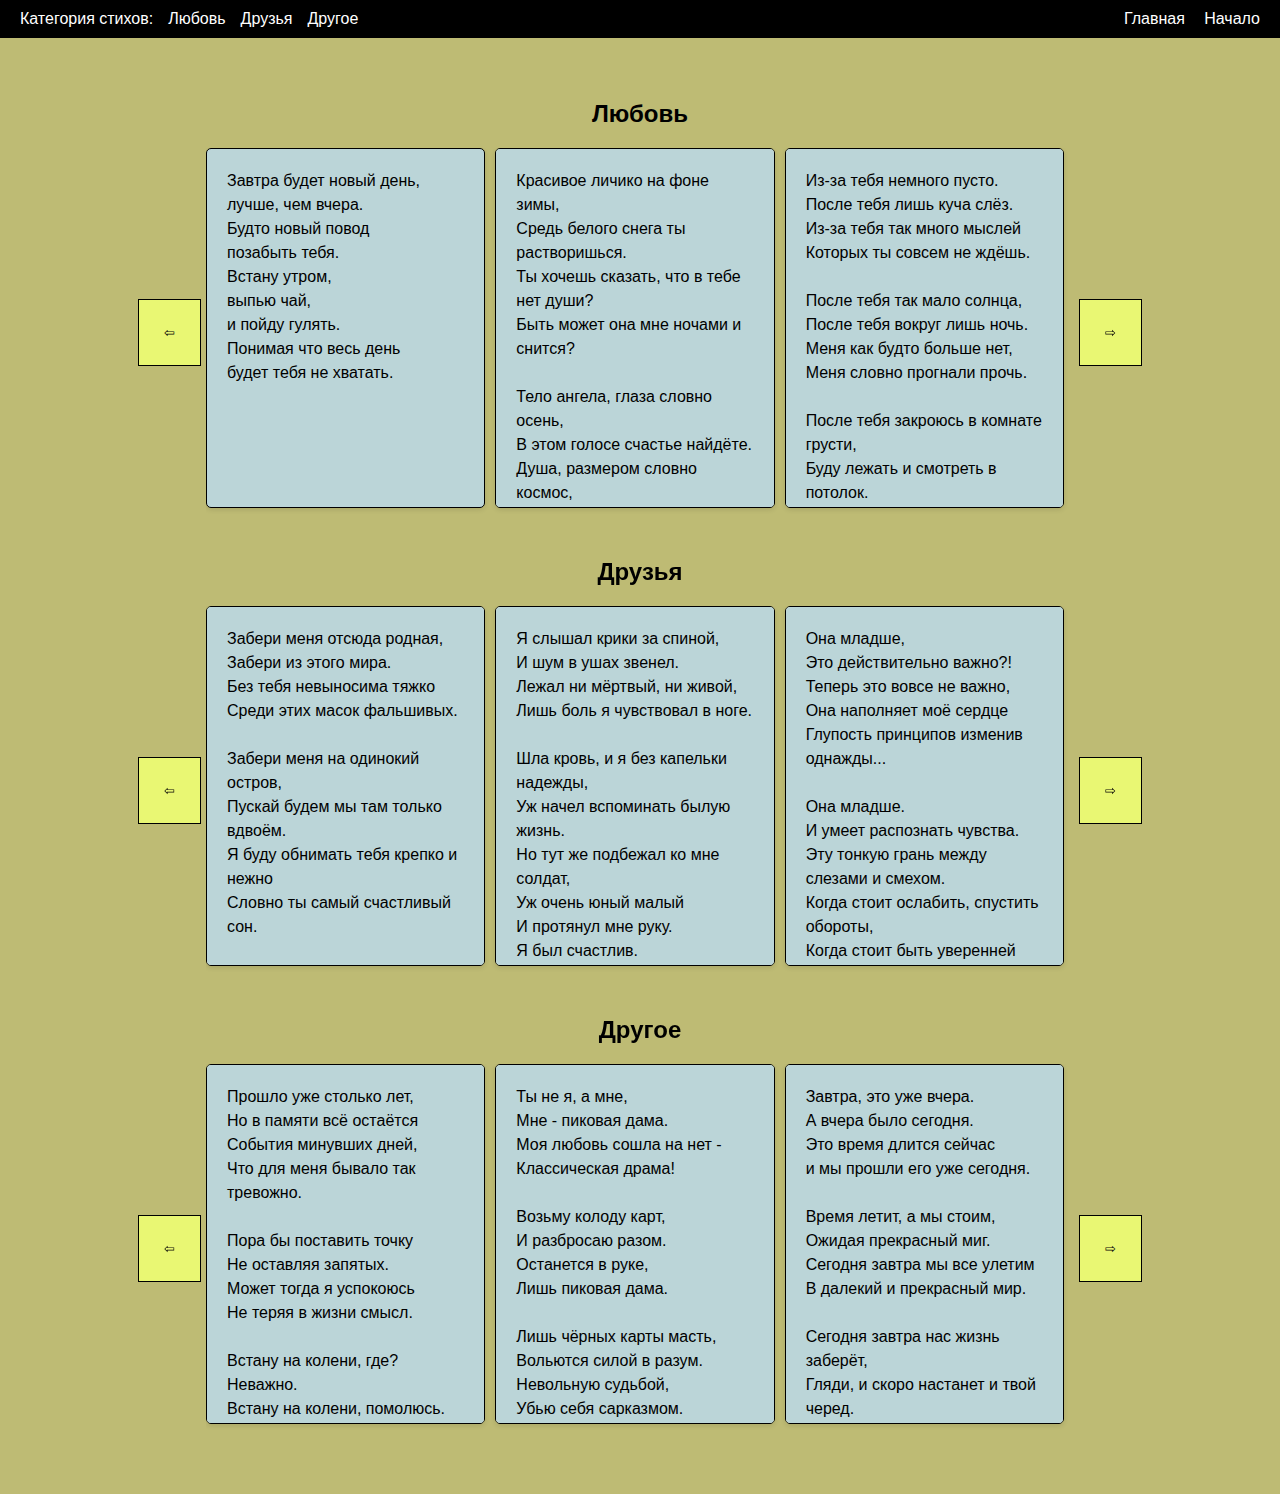
==== commit 18e1e6b1: "Add files via upload" ====
--- a/poezii.html
+++ b/poezii.html
@@ -13,7 +13,7 @@
         <a href="#friends">Друзья</a>
         <a href="#other">Другое</a>
         <div class="right">
-            <a href="#top">Главная</a>        
+            <a href="index.html">Главная</a>        
             <a href="#top">Начало</a>
         </div>
     </header>
--- a/poezii.css
+++ b/poezii.css
@@ -1,9 +1,10 @@
 body {
     font-family: 'Arial Black', Arial, sans-serif;
-    background-color: rgb(250, 248, 126);
+    background-color: rgb(190, 187, 116);
     margin: 0;
     padding: 0;
 }
+
 
 .navbar {
     position: fixed;
@@ -15,6 +16,7 @@
     justify-content: space-between;
     padding: 10px 20px;
     z-index: 1000;
+    box-sizing: border-box;
 }
 
 .navbar a {
@@ -51,20 +53,19 @@
     display: flex;
     overflow: hidden;
     width: 70%;
-    border-radius: 15px;
 }
 .poem{
     max-height: 40vh;
     overflow-y: scroll;
 }
 .poems .poem {
-    flex: 0 0 33%;
+    flex: 1 1 33%;
     padding: 20px;
     box-sizing: border-box;
     border: 1px solid black;
-    background-color: white;
+    background-color: rgb(187, 213, 216);
     margin-right: 10px;
-    border-radius: 15px;
+    border-radius: 5px;
     margin-bottom: 10px;
     box-shadow: 0 2px 5px rgba(0, 0, 0, 0.1);
     font-size: 16px;
@@ -72,11 +73,13 @@
 }
 
 .scroll-button {
-    background-color: black;
-    color: white;
-    border: none;
+    background-color: rgb(233, 247, 115);
+    color: rgb(5, 3, 3);
+    border: 1px solid black;
     cursor: pointer;
-    padding: 10px;
+    padding: 25px;
+    margin-left: 5px;
+    margin-right: 5px;
 }
 
 .scroll-button:hover {
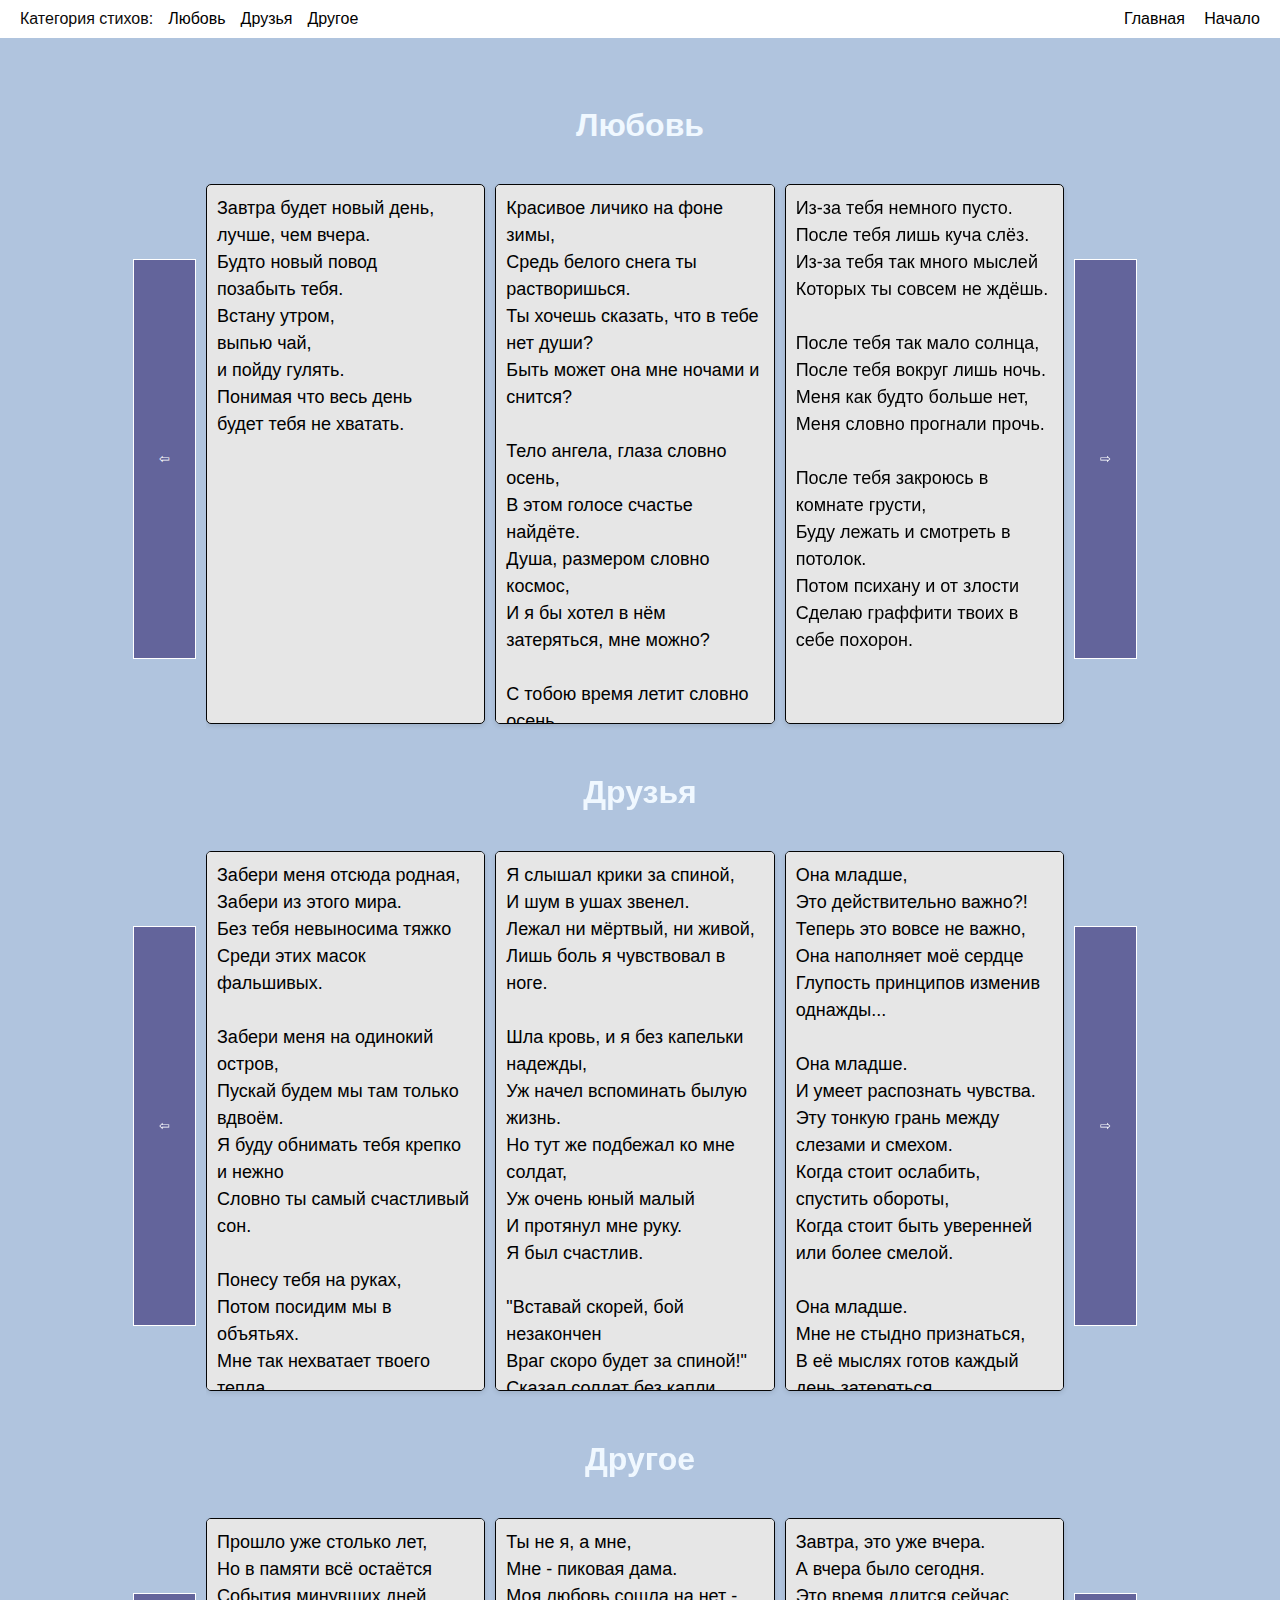
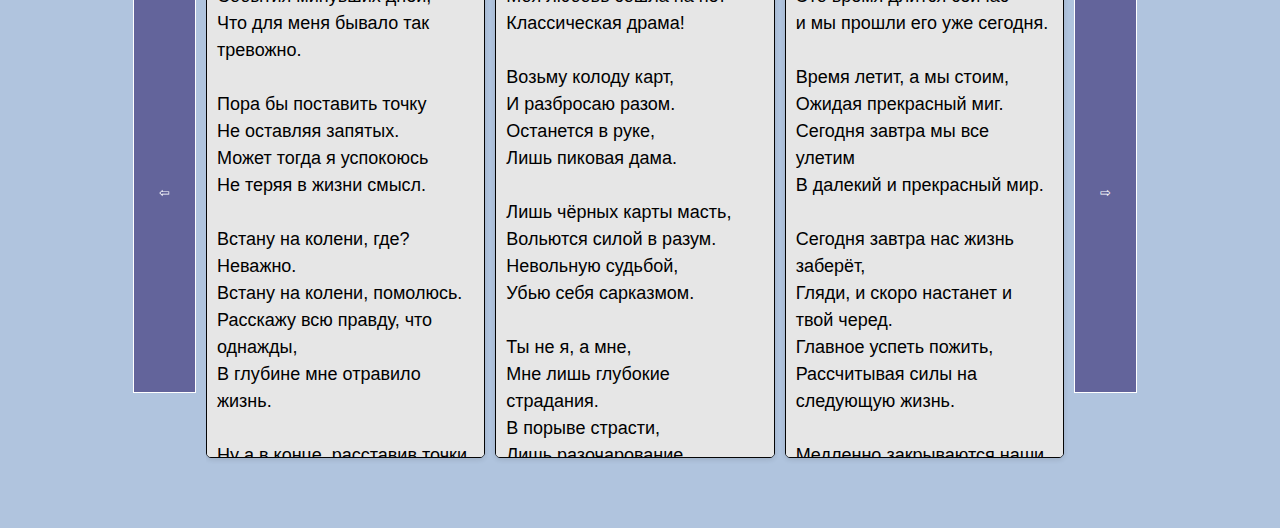
==== commit ba770726: "Add files via upload" ====
--- a/poezii.html
+++ b/poezii.html
@@ -21,25 +21,37 @@
         <section id="love" class="category">
             <h2>Любовь</h2>
             <div class="poem-container">
-                <button class="scroll-button" onclick="scrollPoems('love', -1)">&#8678;</button>
+                <button class="scroll-button _main" onclick="scrollPoems('love', -1)">&#8678;</button>
                 <div class="poems" id="poems-love"></div>
-                <button class="scroll-button" onclick="scrollPoems('love', 1)">&#8680;</button>
+                <button class="scroll-button _main" onclick="scrollPoems('love', 1)">&#8680;</button>
+                <div class="poem__buttons">
+                    <button class="scroll-button" onclick="scrollPoems('love', -1)">&#8678;</button>
+                    <button class="scroll-button" onclick="scrollPoems('love', 1)">&#8680;</button>
+                </div>
             </div>
         </section>
         <section id="friends" class="category">
             <h2>Друзья</h2>
             <div class="poem-container">
-                <button class="scroll-button" onclick="scrollPoems('friends', -1)">&#8678;</button>
+                <button class="scroll-button _main" onclick="scrollPoems('friends', -1)">&#8678;</button>
                 <div class="poems" id="poems-friends"></div>
-                <button class="scroll-button" onclick="scrollPoems('friends', 1)">&#8680;</button>
+                <button class="scroll-button _main" onclick="scrollPoems('friends', 1)">&#8680;</button>
+                <div class="poem__buttons">
+                    <button class="scroll-button" onclick="scrollPoems('friends', -1)">&#8678;</button>
+                    <button class="scroll-button" onclick="scrollPoems('friends', 1)">&#8680;</button>
+                </div>
             </div>
         </section>
         <section id="other" class="category">
             <h2>Другое</h2>
             <div class="poem-container">
-                <button class="scroll-button" onclick="scrollPoems('other', -1)">&#8678;</button>
+                <button class="scroll-button _main" onclick="scrollPoems('other', -1)">&#8678;</button>
                 <div class="poems" id="poems-other"></div>
-                <button class="scroll-button" onclick="scrollPoems('other', 1)">&#8680;</button>
+                <button class="scroll-button _main" onclick="scrollPoems('other', 1)">&#8680;</button>
+                <div class="poem__buttons">
+                    <button class="scroll-button" onclick="scrollPoems('other', -1)">&#8678;</button>
+                    <button class="scroll-button" onclick="scrollPoems('other', 1)">&#8680;</button>
+                </div>
             </div>
         </section>
     </main>
--- a/poezii.css
+++ b/poezii.css
@@ -1,17 +1,16 @@
 body {
     font-family: 'Arial Black', Arial, sans-serif;
-    background-color: rgb(190, 187, 116);
+    background-color: lightsteelblue;
     margin: 0;
     padding: 0;
 }
-
 
 .navbar {
     position: fixed;
     top: 0;
     width: 100%;
-    background-color: black;
-    color: white;
+    background-color: #ffffff;
+    color: rgb(12, 10, 10);
     display: flex;
     justify-content: space-between;
     padding: 10px 20px;
@@ -20,7 +19,7 @@
 }
 
 .navbar a {
-    color: white;
+    color: rgb(0, 0, 0);
     text-decoration: none;
     margin-left: 15px;
 }
@@ -46,7 +45,7 @@
     display: flex;
     align-items: center;
     justify-content: center;
-    margin-top: 20px;
+    margin-top: 40px;
 }
 
 .poems {
@@ -55,45 +54,92 @@
     width: 70%;
 }
 .poem{
-    max-height: 40vh;
+    max-height: 60vh;
     overflow-y: scroll;
+    background-color: #e6e6e6;
 }
 .poems .poem {
     flex: 1 1 33%;
-    padding: 20px;
+    padding: 10px;
     box-sizing: border-box;
-    border: 1px solid black;
-    background-color: rgb(187, 213, 216);
+    border: 1px solid rgb(5, 5, 5);
+    background-color: light;
     margin-right: 10px;
     border-radius: 5px;
     margin-bottom: 10px;
     box-shadow: 0 2px 5px rgba(0, 0, 0, 0.1);
-    font-size: 16px;
+    font-size: 18px;
     line-height: 1.5;
 }
 
 .scroll-button {
-    background-color: rgb(233, 247, 115);
-    color: rgb(5, 3, 3);
-    border: 1px solid black;
+    background-color: #63649b;
+    color: rgb(255, 255, 255);
+    border: 1px solid rgb(255, 255, 255);
     cursor: pointer;
     padding: 25px;
-    margin-left: 5px;
-    margin-right: 5px;
+    margin-left: 0px;
+    margin-right: 10px;
+    height: 400px;
 }
 
 .scroll-button:hover {
-    background-color: grey;
+    background-color: rgb(127, 127, 167);
 }
 
 h2 {
     text-align: center;
+    color:aliceblue;
+    font-size: xx-large;
+
 }
-
+.poem__buttons{
+    display: none;
+}
 #poem-container {
     padding: 20px;
 }
 
 .poem-category {
     margin-bottom: 20px;
+}
+@media (max-width: 770px) {
+    ._main{
+        display: none;
+    }
+    .poem-container{
+        display: flex;
+        flex-direction: column;
+        gap: 30px;
+    }
+    .poem__buttons{
+        margin: 0 auto;
+        width: 70%;
+        display: grid;
+        grid-template-columns: 1fr 1fr;
+    }
+    .poem__buttons .scroll-button{
+        height: 0px;
+        min-height: 30px;
+        padding: 20px;
+        display: flex;
+        align-items: center;
+        justify-content: center;
+    }
+    .category{
+        width: 100%;
+        height: 80vh;
+        display: flex;
+        flex-direction: column;
+        align-items: center;
+        justify-content: center;
+    }
+    .poem{
+        width: 85vw;
+        height: 50vh;
+        margin-bottom: 20px;
+    }
+    .poem-category{
+        margin-top: 0;
+    }
 }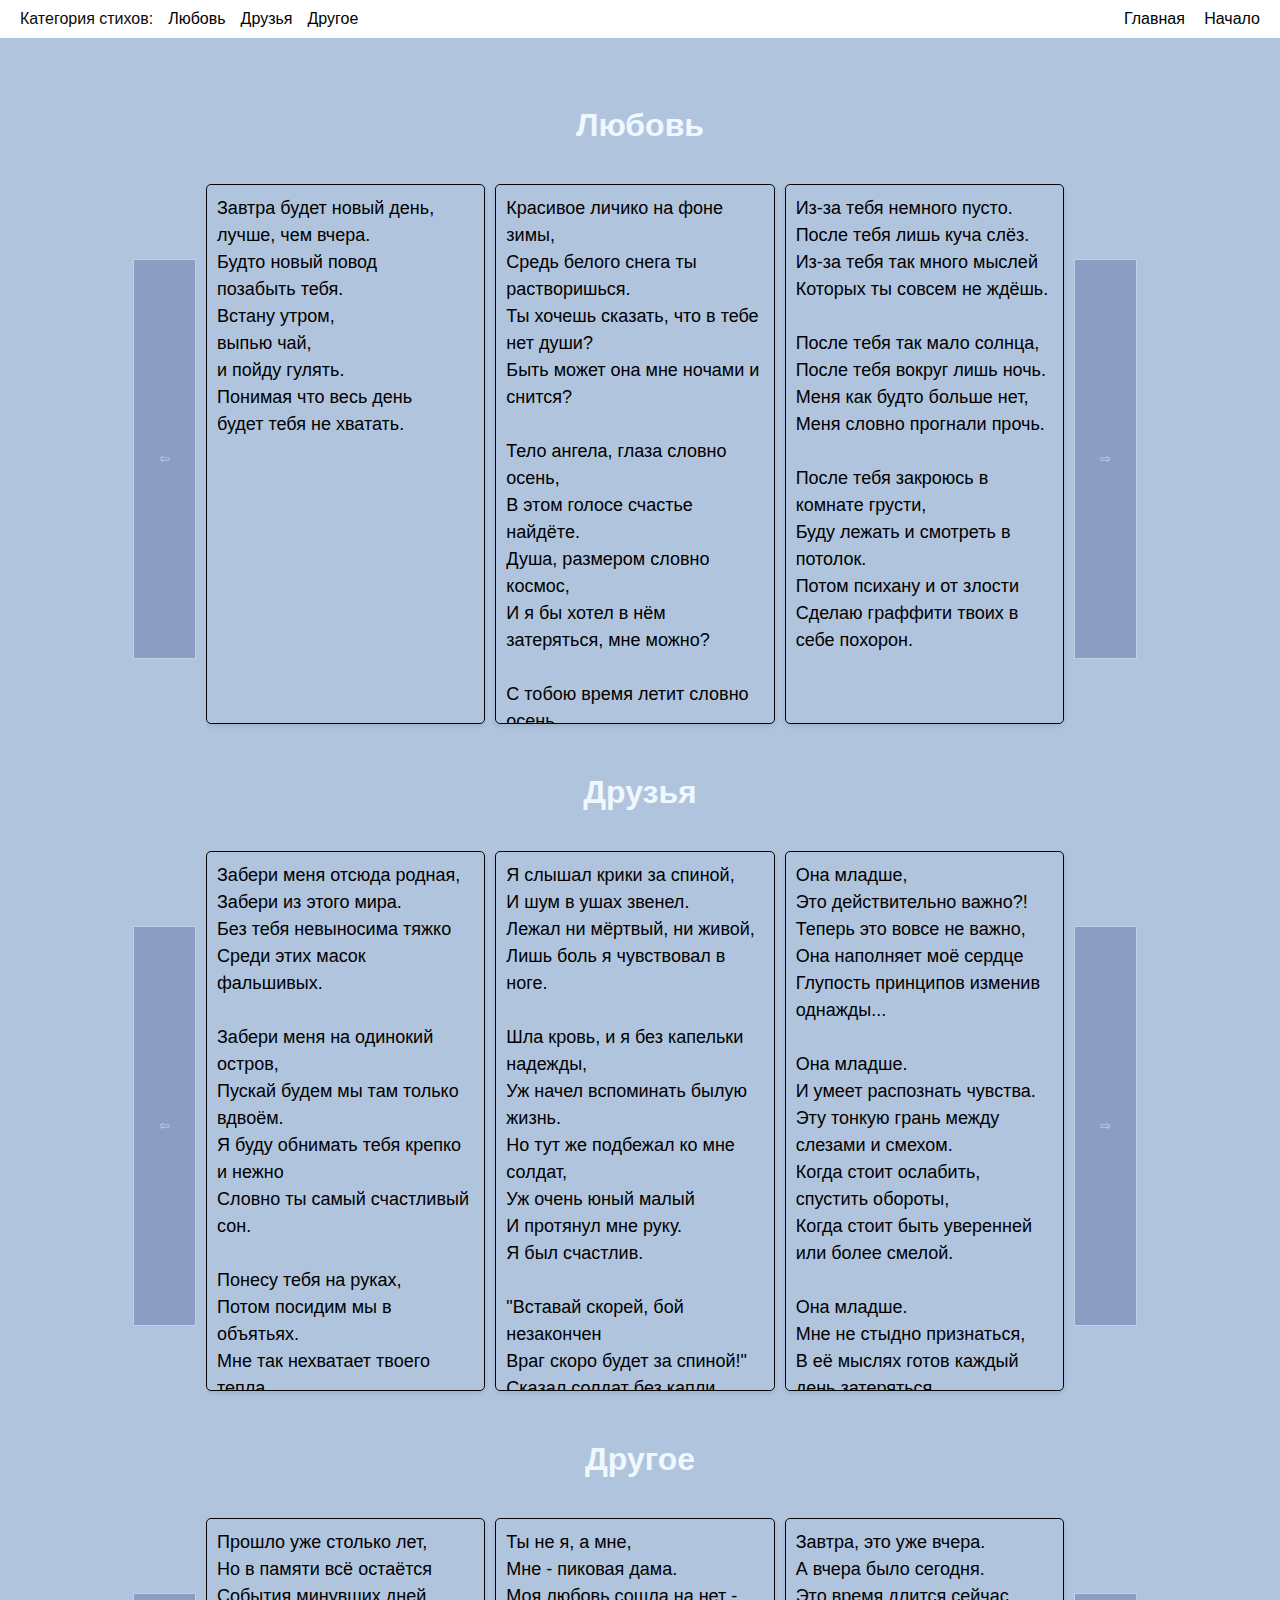
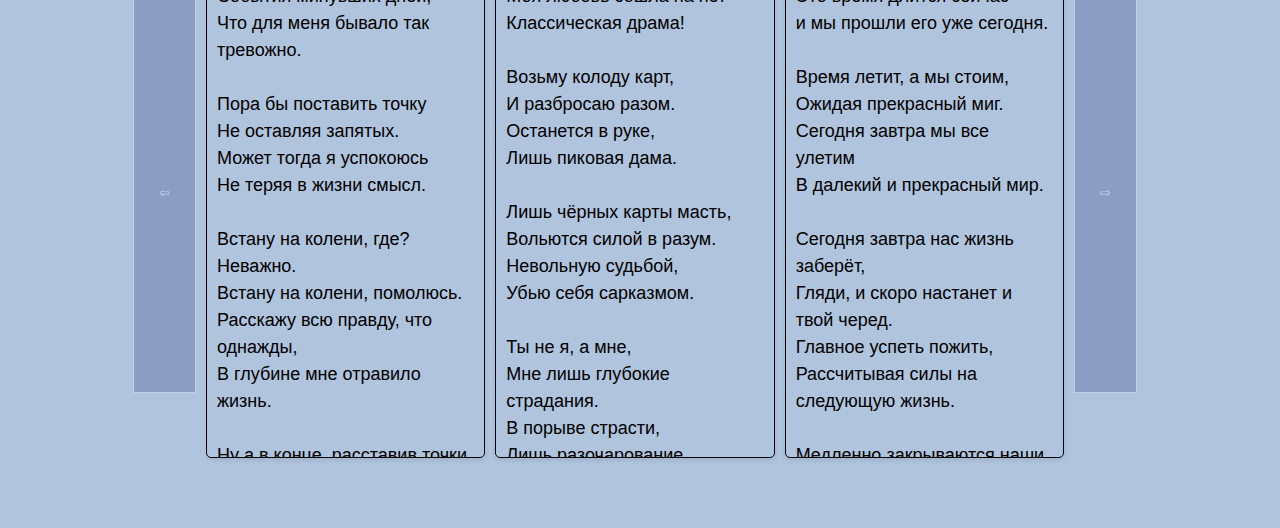
==== commit c23ba259: "Add files via upload" ====
--- a/poezii.html
+++ b/poezii.html
@@ -17,41 +17,29 @@
             <a href="#top">Начало</a>
         </div>
     </header>
-    <main>
+    <main> 
         <section id="love" class="category">
             <h2>Любовь</h2>
             <div class="poem-container">
-                <button class="scroll-button _main" onclick="scrollPoems('love', -1)">&#8678;</button>
+                <button class="scroll-button" onclick="scrollPoems('love', -1)">&#8678;</button>
                 <div class="poems" id="poems-love"></div>
-                <button class="scroll-button _main" onclick="scrollPoems('love', 1)">&#8680;</button>
-                <div class="poem__buttons">
-                    <button class="scroll-button" onclick="scrollPoems('love', -1)">&#8678;</button>
-                    <button class="scroll-button" onclick="scrollPoems('love', 1)">&#8680;</button>
-                </div>
+                <button class="scroll-button" onclick="scrollPoems('love', 1)">&#8680;</button>
             </div>
         </section>
         <section id="friends" class="category">
             <h2>Друзья</h2>
             <div class="poem-container">
-                <button class="scroll-button _main" onclick="scrollPoems('friends', -1)">&#8678;</button>
+                <button class="scroll-button" onclick="scrollPoems('friends', -1)">&#8678;</button>
                 <div class="poems" id="poems-friends"></div>
-                <button class="scroll-button _main" onclick="scrollPoems('friends', 1)">&#8680;</button>
-                <div class="poem__buttons">
-                    <button class="scroll-button" onclick="scrollPoems('friends', -1)">&#8678;</button>
-                    <button class="scroll-button" onclick="scrollPoems('friends', 1)">&#8680;</button>
-                </div>
+                <button class="scroll-button" onclick="scrollPoems('friends', 1)">&#8680;</button>
             </div>
         </section>
         <section id="other" class="category">
             <h2>Другое</h2>
             <div class="poem-container">
-                <button class="scroll-button _main" onclick="scrollPoems('other', -1)">&#8678;</button>
+                <button class="scroll-button" onclick="scrollPoems('other', -1)">&#8678;</button>
                 <div class="poems" id="poems-other"></div>
-                <button class="scroll-button _main" onclick="scrollPoems('other', 1)">&#8680;</button>
-                <div class="poem__buttons">
-                    <button class="scroll-button" onclick="scrollPoems('other', -1)">&#8678;</button>
-                    <button class="scroll-button" onclick="scrollPoems('other', 1)">&#8680;</button>
-                </div>
+                <button class="scroll-button" onclick="scrollPoems('other', 1)">&#8680;</button>
             </div>
         </section>
     </main>
--- a/poezii.css
+++ b/poezii.css
@@ -56,7 +56,6 @@
 .poem{
     max-height: 60vh;
     overflow-y: scroll;
-    background-color: #e6e6e6;
 }
 .poems .poem {
     flex: 1 1 33%;
@@ -73,7 +72,7 @@
 }
 
 .scroll-button {
-    background-color: #63649b;
+    background-color: #02045a;
     color: rgb(255, 255, 255);
     border: 1px solid rgb(255, 255, 255);
     cursor: pointer;
@@ -81,10 +80,11 @@
     margin-left: 0px;
     margin-right: 10px;
     height: 400px;
+    opacity: 0.2;
 }
 
 .scroll-button:hover {
-    background-color: rgb(127, 127, 167);
+    background-color: rgb(145, 143, 143);
 }
 
 h2 {
@@ -93,53 +93,11 @@
     font-size: xx-large;
 
 }
-.poem__buttons{
-    display: none;
-}
+
 #poem-container {
     padding: 20px;
 }
 
 .poem-category {
     margin-bottom: 20px;
-}
-@media (max-width: 770px) {
-    ._main{
-        display: none;
-    }
-    .poem-container{
-        display: flex;
-        flex-direction: column;
-        gap: 30px;
-    }
-    .poem__buttons{
-        margin: 0 auto;
-        width: 70%;
-        display: grid;
-        grid-template-columns: 1fr 1fr;
-    }
-    .poem__buttons .scroll-button{
-        height: 0px;
-        min-height: 30px;
-        padding: 20px;
-        display: flex;
-        align-items: center;
-        justify-content: center;
-    }
-    .category{
-        width: 100%;
-        height: 80vh;
-        display: flex;
-        flex-direction: column;
-        align-items: center;
-        justify-content: center;
-    }
-    .poem{
-        width: 85vw;
-        height: 50vh;
-        margin-bottom: 20px;
-    }
-    .poem-category{
-        margin-top: 0;
-    }
 }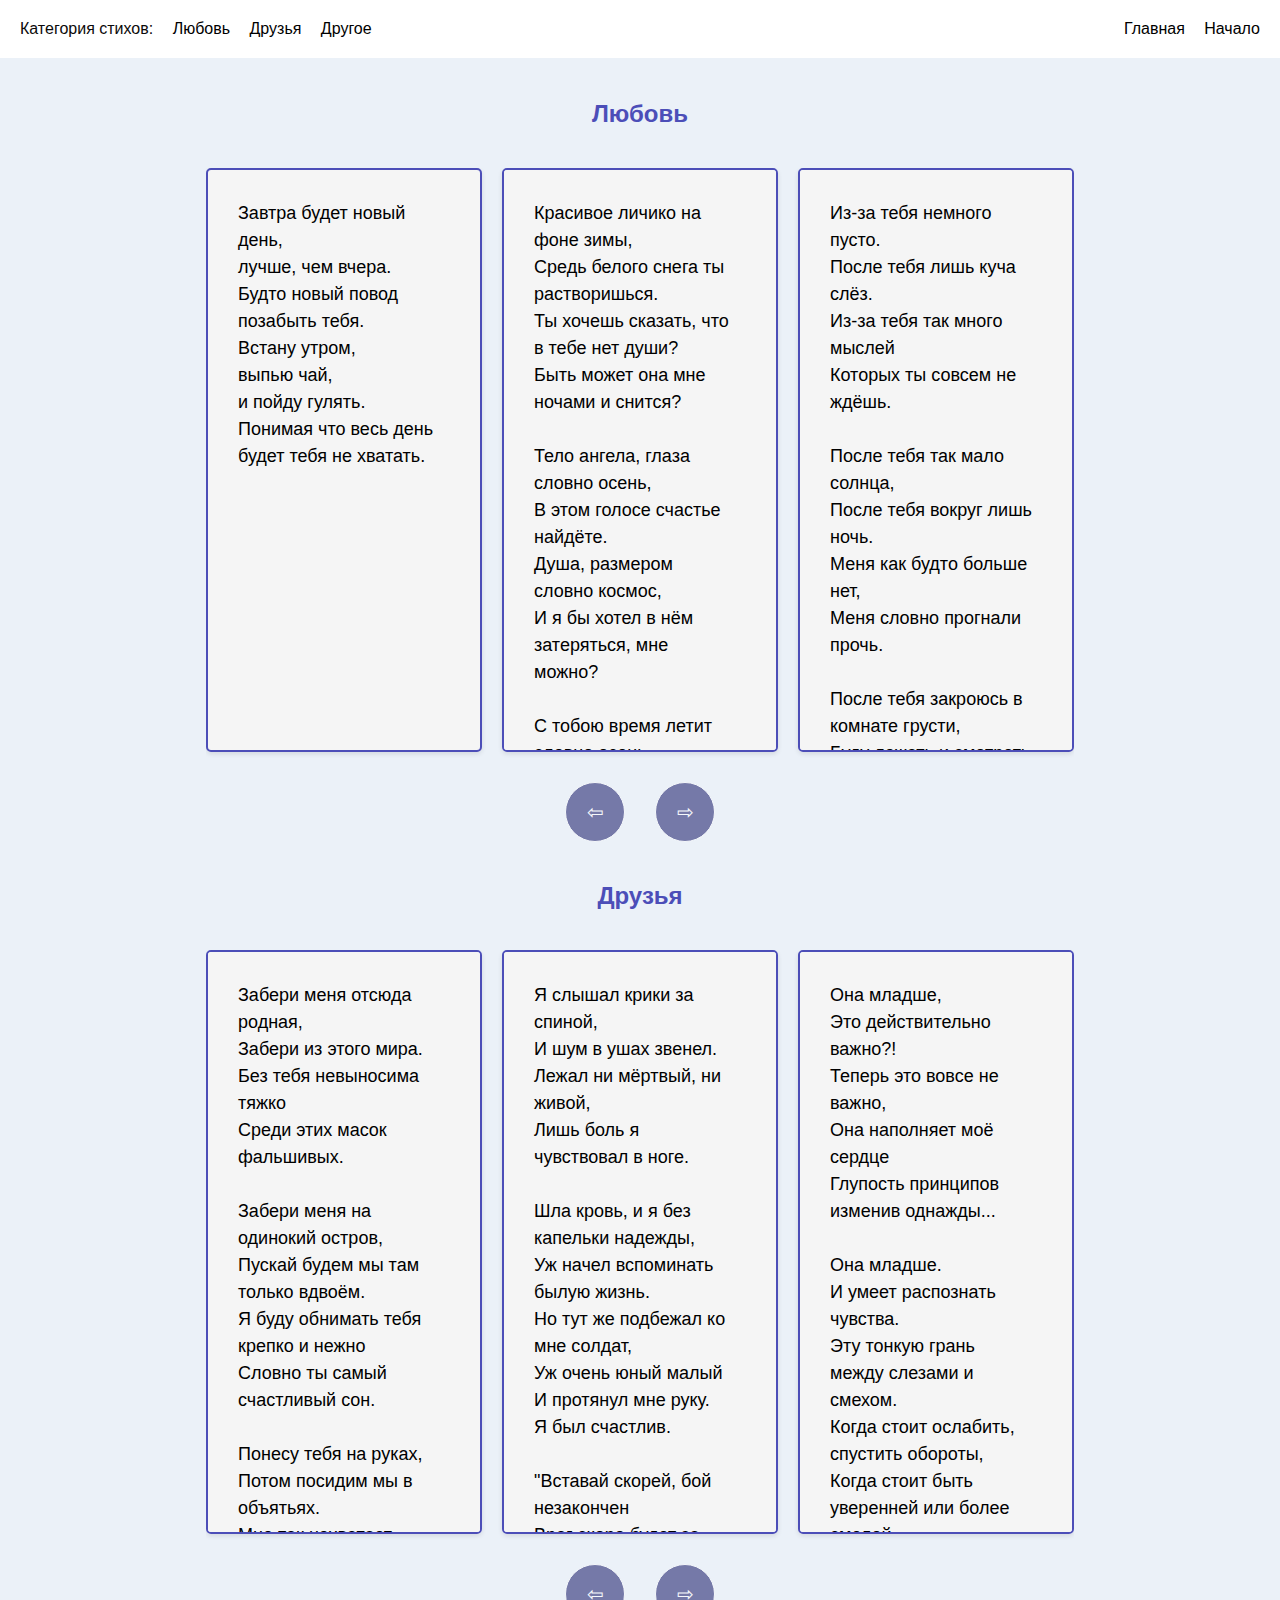
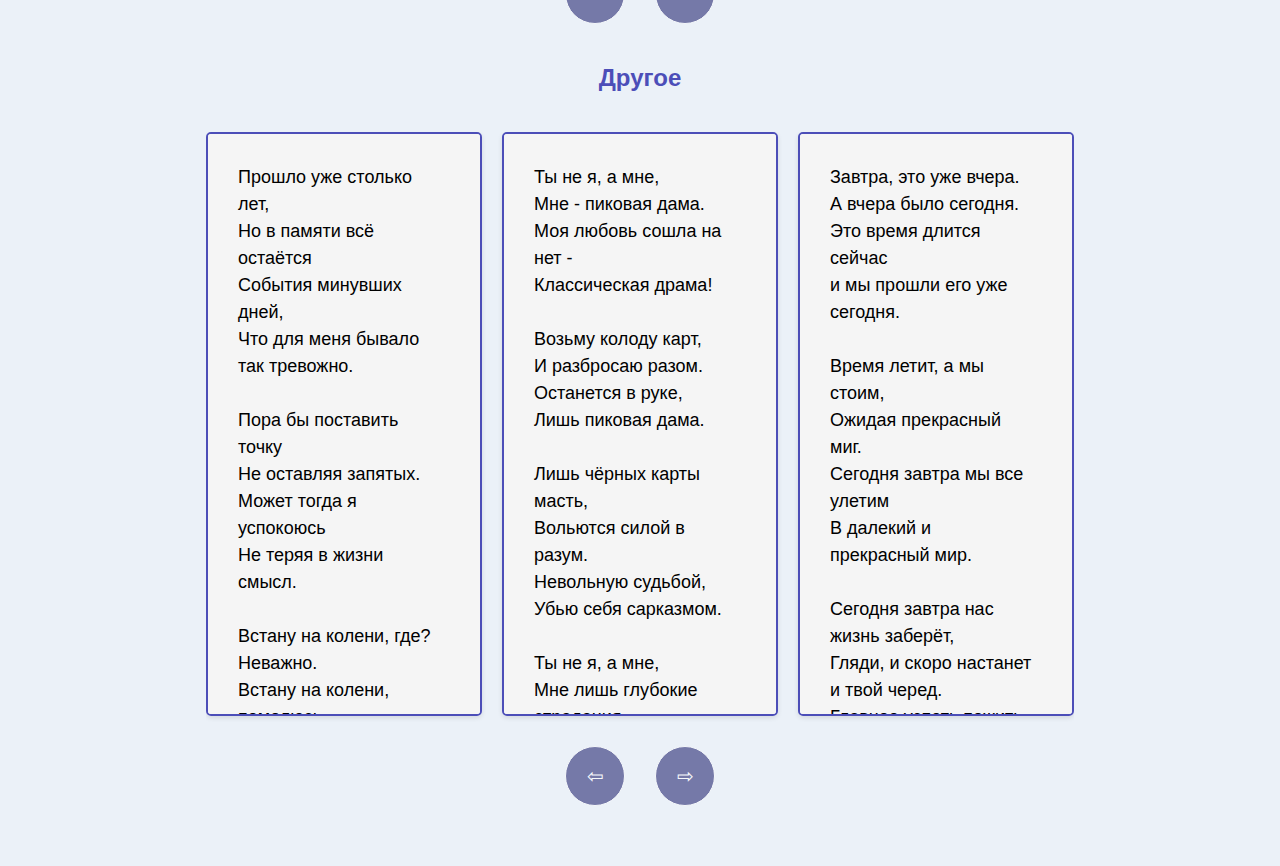
==== commit ec1d65a6: "Add files via upload" ====
--- a/poezii.html
+++ b/poezii.html
@@ -1,48 +1,59 @@
 <!DOCTYPE html>
 <html lang="ru">
+
 <head>
     <meta charset="UTF-8">
     <meta name="viewport" content="width=device-width, initial-scale=1.0">
     <title>Стихи</title>
     <link rel="stylesheet" href="poezii.css">
 </head>
+
 <body>
-    <header class="navbar">
-        <span>Категория стихов:</span>
-        <a href="#love">Любовь</a>
-        <a href="#friends">Друзья</a>
-        <a href="#other">Другое</a>
-        <div class="right">
-            <a href="index.html">Главная</a>        
+    <nav class="navbar">
+        <div class="navbar-local-links">
+            <span>Категория стихов:</span>
+            <a href="#love">Любовь</a>
+            <a href="#friends">Друзья</a>
+            <a href="#other">Другое</a>
+        </div>
+        <div class="navbar-global-links">
+            <a href="index.html">Главная</a>
             <a href="#top">Начало</a>
         </div>
-    </header>
-    <main> 
+    </nav>
+    <main>
         <section id="love" class="category">
             <h2>Любовь</h2>
             <div class="poem-container">
-                <button class="scroll-button" onclick="scrollPoems('love', -1)">&#8678;</button>
                 <div class="poems" id="poems-love"></div>
-                <button class="scroll-button" onclick="scrollPoems('love', 1)">&#8680;</button>
+                <div class="poem-buttons">
+                    <button class="scroll-button" onclick="scrollPoems('love', -1)">&#8678;</button>
+                    <button class="scroll-button" onclick="scrollPoems('love', 1)">&#8680;</button>
+                </div>
             </div>
         </section>
         <section id="friends" class="category">
             <h2>Друзья</h2>
             <div class="poem-container">
-                <button class="scroll-button" onclick="scrollPoems('friends', -1)">&#8678;</button>
                 <div class="poems" id="poems-friends"></div>
-                <button class="scroll-button" onclick="scrollPoems('friends', 1)">&#8680;</button>
+                <div class="poem-buttons">
+                    <button class="scroll-button" onclick="scrollPoems('friends', -1)">&#8678;</button>
+                    <button class="scroll-button" onclick="scrollPoems('friends', 1)">&#8680;</button>
+                </div>
             </div>
         </section>
         <section id="other" class="category">
             <h2>Другое</h2>
             <div class="poem-container">
-                <button class="scroll-button" onclick="scrollPoems('other', -1)">&#8678;</button>
                 <div class="poems" id="poems-other"></div>
-                <button class="scroll-button" onclick="scrollPoems('other', 1)">&#8680;</button>
+                <div class="poem-buttons">
+                    <button class="scroll-button" onclick="scrollPoems('other', -1)">&#8678;</button>
+                    <button class="scroll-button" onclick="scrollPoems('other', 1)">&#8680;</button>
+                </div>
             </div>
         </section>
     </main>
     <script src="poezii.js"></script>
 </body>
-</html>
+
+</html>--- a/poezii.css
+++ b/poezii.css
@@ -1,6 +1,6 @@
 body {
     font-family: 'Arial Black', Arial, sans-serif;
-    background-color: lightsteelblue;
+    background-color: rgb(235, 241, 248);
     margin: 0;
     padding: 0;
 }
@@ -13,7 +13,9 @@
     color: rgb(12, 10, 10);
     display: flex;
     justify-content: space-between;
-    padding: 10px 20px;
+    align-items: center;
+    gap: 20px;
+    padding: 20px;
     z-index: 1000;
     box-sizing: border-box;
 }
@@ -28,10 +30,6 @@
     text-decoration: underline;
 }
 
-.right {
-    margin-left: auto;
-}
-
 main {
     margin-top: 60px;
     padding: 20px;
@@ -43,55 +41,70 @@
 
 .poem-container {
     display: flex;
+    flex-direction: column;
     align-items: center;
     justify-content: center;
+    gap: 20px;
     margin-top: 40px;
 }
-
+.category h2{
+    color: #4c4eb8;
+    text-align: center;
+}
 .poems {
     display: flex;
     overflow: hidden;
+    gap: 20px;
     width: 70%;
 }
-.poem{
+
+.poem {
     max-height: 60vh;
     overflow-y: scroll;
+    padding: 20px;
+    flex: 1 1 33%;
+    box-shadow: 0 2px 5px rgba(0, 0, 0, 0.1);
+    margin-bottom: 10px;
+    border-radius: 5px;
+    border: 2px solid #4c4eb8; 
+    background: whitesmoke;
 }
-.poems .poem {
-    flex: 1 1 33%;
+
+.poems .poem .poem-content {
     padding: 10px;
     box-sizing: border-box;
-    border: 1px solid rgb(5, 5, 5);
     background-color: light;
     margin-right: 10px;
-    border-radius: 5px;
-    margin-bottom: 10px;
-    box-shadow: 0 2px 5px rgba(0, 0, 0, 0.1);
     font-size: 18px;
     line-height: 1.5;
 }
 
+.poem-buttons {
+    width: 100%;
+    display: flex;
+    align-items: center;
+    justify-content: center;
+    gap: 30px;
+}
+
 .scroll-button {
+    width: 60px;
+    aspect-ratio: 1/1;
+    border-radius: 50%;
     background-color: #02045a;
     color: rgb(255, 255, 255);
     border: 1px solid rgb(255, 255, 255);
     cursor: pointer;
-    padding: 25px;
-    margin-left: 0px;
-    margin-right: 10px;
-    height: 400px;
-    opacity: 0.2;
+    display: flex;
+    align-items: center;
+    justify-content: center;
+    font-size: 20px;
+    opacity: 0.5;
 }
 
 .scroll-button:hover {
-    background-color: rgb(145, 143, 143);
-}
-
-h2 {
-    text-align: center;
-    color:aliceblue;
-    font-size: xx-large;
-
+    background-color: #282aa0cb;
+    ;
 }
 
 #poem-container {
@@ -100,4 +113,18 @@
 
 .poem-category {
     margin-bottom: 20px;
+}
+
+@media(max-width: 778px) {
+    .poem {
+        height: 60vh;
+        overflow-y: scroll;
+    }
+    .navbar{
+        flex-direction: column;
+        justify-content: start;
+    }
+    main{
+        margin-top: 15vh;
+    }
 }